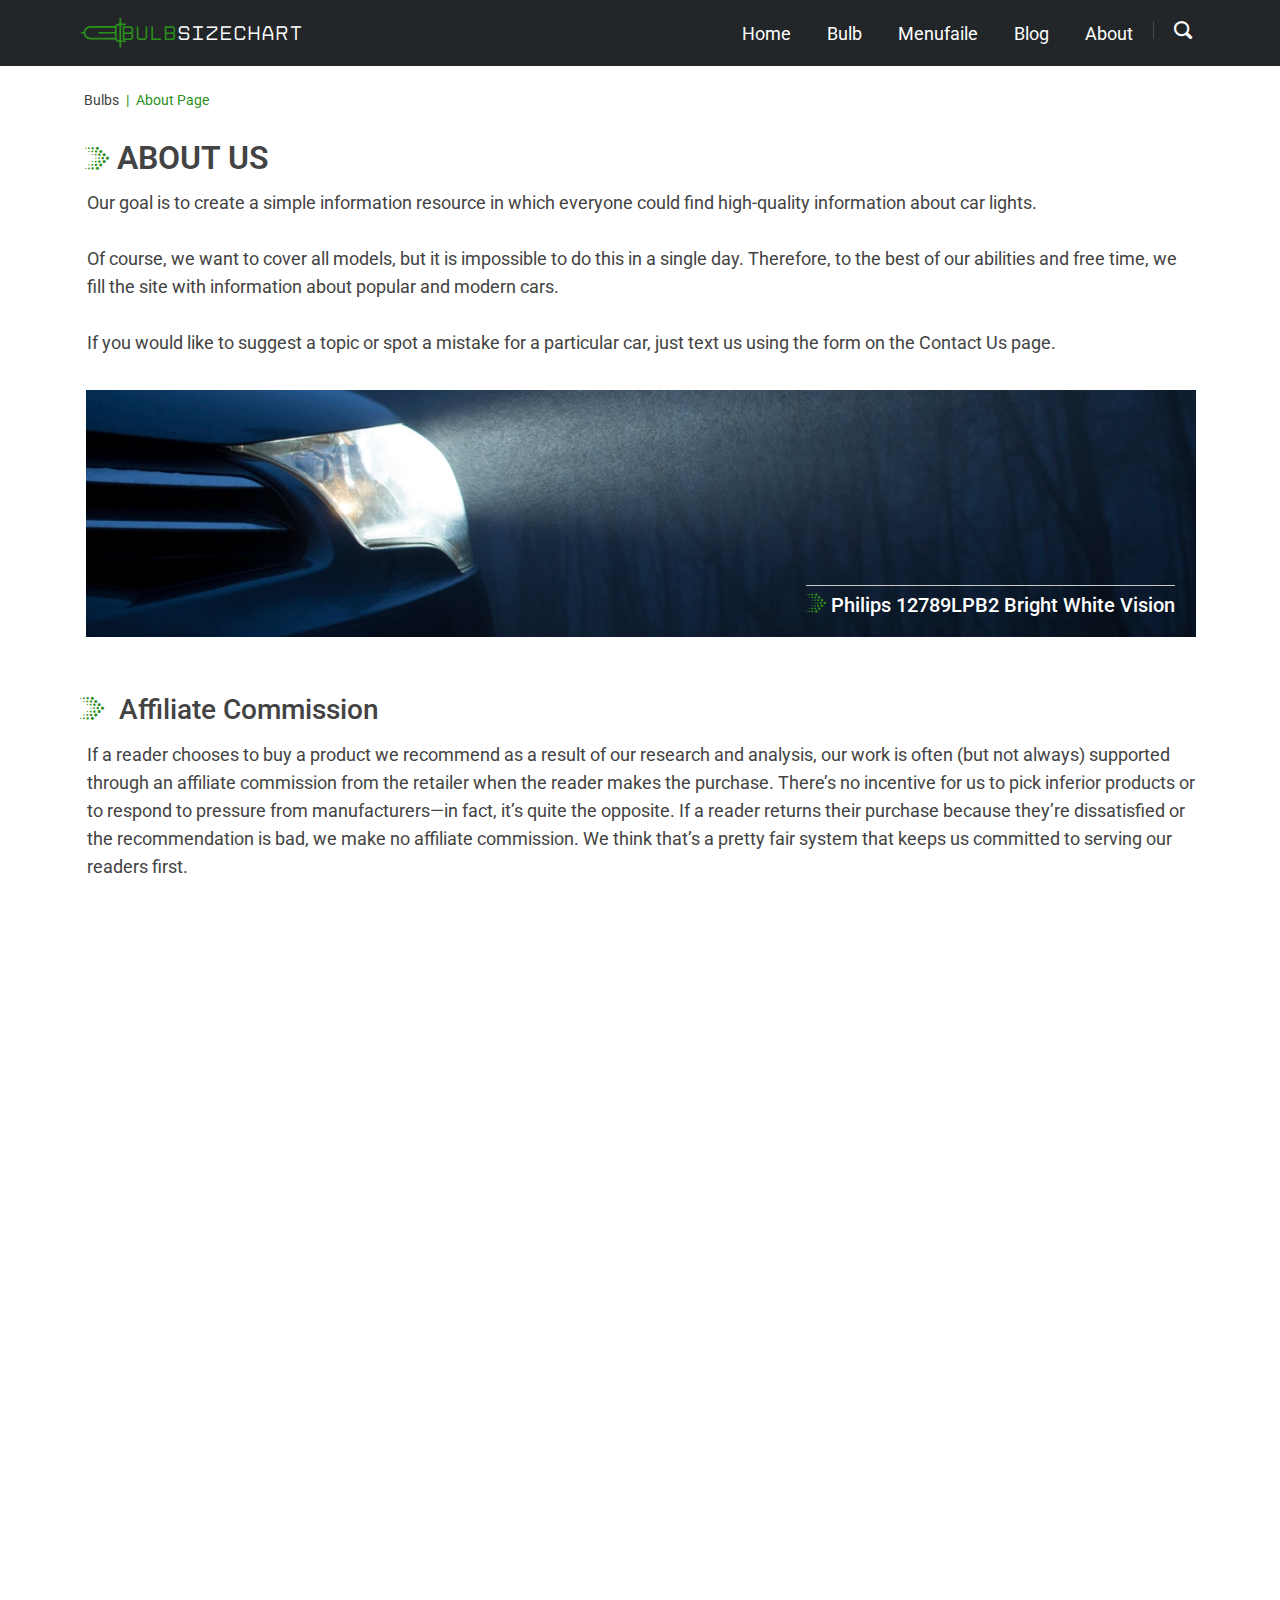
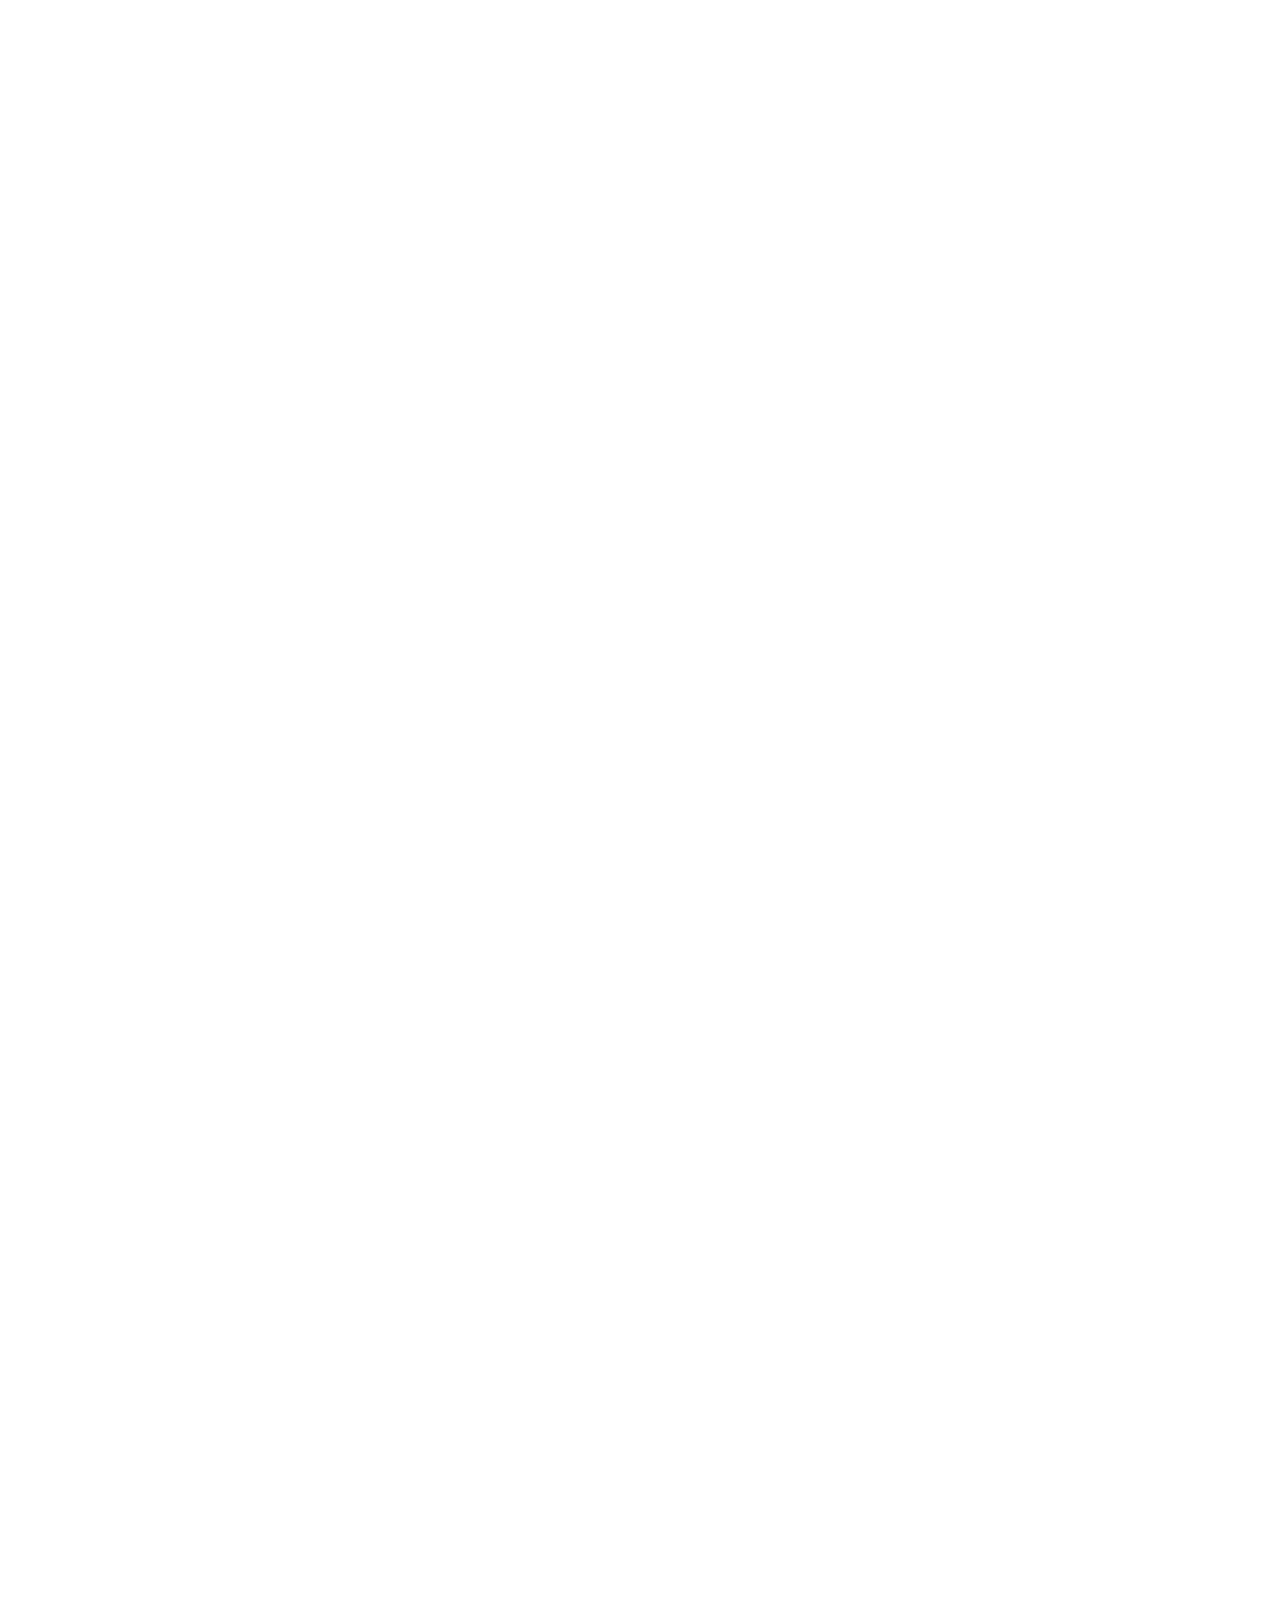
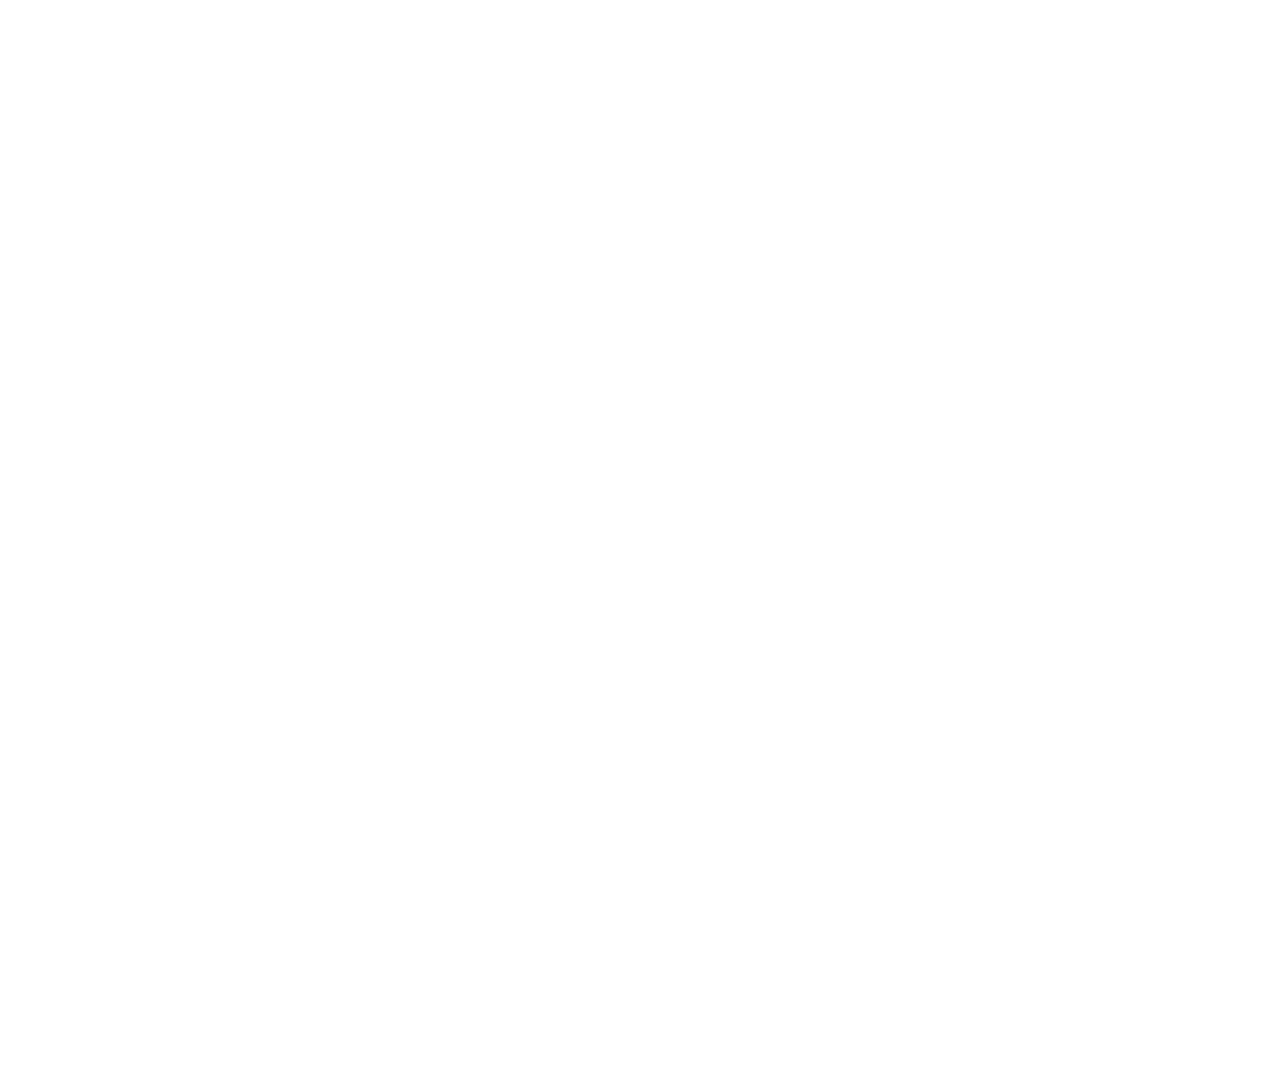
==== about.html @ 3f157f0c "resp 1.0" ====
<!DOCTYPE html>
<html lang="en">

<head>
  <meta charset="UTF-8">
  <meta http-equiv="X-UA-Compatible" content="IE=edge">
  <meta name="viewport" content="width=device-width, initial-scale=1.0">
  <link rel="stylesheet" href="css/reset.css">
  <link rel="stylesheet" href="css/headerStyle.css">
  <link rel="stylesheet" href="css/iconFonts.css">
  <link rel="stylesheet" href="css/style.css">
  <title>about</title>
</head>

<body>
  <div class="wrapper">
    <!-- ----------header---------- -->
    <header class="header">
      <div class="container">
        <div class="header__body">
          <a href="#" class="header__logo">
            <p class="nameCompany"><span class="nameCompany__span icon-lamp">bulb</span>sizechart</p>
          </a>
          <div class="header__right">
            <div class="header__burger">
              <span></span>
            </div>
            <nav class="header__menu">
              <ul>
                <li>
                  <a href="#" class="header__link space">Home</a>
                </li>
                <li>
                  <a href="#" class="header__link space">Bulb</a>
                </li>
                <li>
                  <a href="#" class="header__link space">Menufaile</a>
                </li>
                <li>
                  <a href="#" class="header__link space">Blog</a>
                </li>
                <li>
                  <a href="#" class="header__link space verticalLine">About</a>
                </li>
              </ul>
            </nav>
            <a href="#" class="header__link  icon-search"></a>
          </div>

        </div>
      </div>
    </header>
    <!-- ----------/header---------- -->
    <main class="main">
      <div class="crumbs">
        <div class="container">
          <a href="#" class="crumb">Bulbs</a>
          <a href="#" class="crumb">About Page</a>
        </div>
      </div>
      <div class="about__block1">
        <div class="container">
          <h1 class="title icon-pointsArrow">
            About US
          </h1>
            
          <p class="paragraf">
            Our goal is to create a simple information resource in which everyone could find high-quality information
            about car lights.
          </p>
            
          <p class="paragraf">
            Of course, we want to cover all models, but it is impossible to do this in a single day. Therefore, to the
            best of our abilities and free time, we fill the site with information about popular and modern cars.
          </p>
            
          <p class="paragraf">
            If you would like to suggest a topic or spot a mistake for a particular car, just text us using the form on
            the Contact Us page.
          </p>
        </div>
      </div>
      <div class="about__block2">
        <div class="container">
          <img src="img/Rectangle 41.jpg" alt="" class="image__block2">
          <div class="publish icon-pointsArrow">
            Philips 12789LPB2 Bright White Vision
          </div>
        </div>
      </div>
      <div class="about__block3">
        <div class="container">
          <h3 class="title icon-pointsArrow">
            Affiliate Commission
          </h3>
          <p class="paragraf">
            If a reader chooses to buy a product we recommend as a result of our research and analysis, our work is
            often (but not always) supported through an affiliate commission from the retailer when the reader makes the
            purchase. There’s no incentive for us to pick inferior products or to respond to pressure from
            manufacturers—in fact, it’s quite the opposite. If a reader returns their purchase because they’re
            dissatisfied or the recommendation is bad, we make no affiliate commission. We think that’s a pretty fair
            system that keeps us committed to serving our readers first.
          </p>
        </div>
      </div>
      <div class="about__block4">
        <div class="container">
          <h4 class="title icon-pointsArrow">
            How LightningLab helps car enthusiasts?
          </h4>
          <p>
            The LightningLab project specializes in covering the automotive lighting industry.
          </p>
            
          <p>
            With over a decade of experience in the car lightning space, our project has assisted hundreds of people in
            significantly boosting their night-driving vision.
          </p>
            
          <p>
            We know a lot about the best car lighting brands offered by aftermarket retailers.
          </p>
        </div>
      </div>
      <div class="about__block5">
        <div class="container">
          <img src="img/image 53.png" alt="" class="brends">
          <img src="img/image 54.png" alt="" class="brends">
          <img src="img/image 55.png" alt="" class="brends">
          <img src="img/image 56.png" alt="" class="brends">
        </div>
      </div>
      <div class="about__block6">
        <div class="container">
          <p class="paragraf">
            We research the latest and greatest lamps and accessories as they hit the market to help you discover the
            truth about what works and what does not. We don't make the parts and are not affiliated with any of the
            brands. We just know them pretty well.
          </p>
            
          <p class="paragraf">
            Feel free to contact us for recommendations for any application!
          </p>
            
          <p class="paragraf">
            Basically, we help people in two ways:
          </p>
            
        </div>
      </div>
      <div class="about__block7">
        <div class="container">
          <ul class="info__list">
            <li class="info__listItem icon-circles">
              <img class="centrPoint" src="img/Vector.svg" alt="">
              300% brighter than stock halogen
            </li>
            <li class="info__listItem icon-circles">
              <img class="centrPoint" src="img/Vector.svg" alt="">
              Plug and Play: 1:1 halogen’s design, non-polarity, easy installation
            </li>
            <li class="info__listItem icon-circles">
              <img class="centrPoint" src="img/Vector.svg" alt="">
              Ultrathin 1.6mm alloy board design
            </li>
          </ul>
        </div>
      </div>
      <div class="about__block8">
        <div class="container">
          <h6 class="title icon-pointsArrow">
            How do we do that?
          </h6>
          <p class="paragraf">This project aims to focus on everything in the automotive headlights world using our
            vision of the situation and recent trends. The blog team is not just one person. We are a team of fellow
            automotive journalists who write articles without financial pressure from advertisers. We are free to
            describe our impression of a particular headlights kit and other related items.
          </p>
            
          <p class="paragraf">
            Unfortunately, it is not always possible to personally get acquainted with the car, before describing it in
            a blog. To do this, we use a massive amount of reviews from a variety of resources.
          </p>
            
          <p class="paragraf">
            This gives an excellent idea of the model. And yet, we prefer to conduct a personal acquaintance with each
            model and its lighting system.
          </p>
            
          <p class="paragraf">
            If you have certain suggestions about the structure or direction of the website, or perhaps you would like
            to know more about a specific car model's light bulb specs, be sure to ask your questions and make
            suggestions via the Contacts page.
          </p>
            
        </div>
      </div>
      <div class="about__block9">
        <div class="container">
          <h6 class="title icon-pointsArrow">
            Stock Replacement Bulbs
          </h6>
          <p>
            We have put together the fitment data from all car makers and provide automotive light bulb charts for
            almost any vehicle out there. So if you need to know the lamp part number for a car of some particular year
            of manufacture, you can use our car light bulb finder (see the form on the homepage).
          </p>
        </div>
      </div>
      <div class="about__block10">
        <div class="container">
          <h6 class="title icon-pointsArrow">
            Custom Builds
          </h6>
          <p>
            In case you want to go further and tap yourself into the car modding space, we also have pretty much to
            offer. Our goal now is to collect the custom car projects to help car enthusiasts grasp the idea of how they can upgrade the headlights, fog lights, tail lights, etc. Each project contains pictures and technical data with the specific product installed. We have them classified by cars for your convenience.
          </p>
        </div>
      </div>
      <div class="about__block11">
        <div class="container">
          <h6 class="title icon-pointsArrow">
            Real Projects
          </h6>
          <div class="realProjects">
            <div class="example">
              <img src="img/Rectangle 42.jpg" alt="" class="example__img">
              <h6 class="example__info">
                2004 Honda S2000 Enkei RPF1 17x9.0
              </h6>
            </div>
            <div class="example">
              <img src="img/Rectangle 43.jpg" alt="" class="example__img">
              <h6 class="example__info">
                2004 Honda S2000 Enkei RPF1 17x9.0
              </h6>
            </div>
            <div class="example">
              <img src="img/Rectangle 44.jpg" alt="" class="example__img">
              <h6 class="example__info">
                2004 Honda S2000 Enkei RPF1 17x9.0
              </h6>
            </div>
            <div class="example">
              <img src="img/Rectangle 45.jpg" alt="" class="example__img">
              <h6 class="example__info">
                2004 Honda S2000 Enkei RPF1 17x9.0
              </h6>
            </div>
          </div>
        </div>
      </div>
      <div class="about__block12">
        <div class="container">
          <h6 class="icon-pointsArrow">
            Share your projects
          </h6>
          <p>
            We also encourage our readers to share their projects with the community. You may upload your custom builds
            via this form. If the project meets our criteria and has some lights modded, we will publish the build on
            the page dedicated to these car models. <br>
            To sum it up, the LightningLab website is a go-to place for anyone who needs help with choosing the right
            car lighting parts and accessories. We offer fitment charts for stock replacement bulbs and also showcase
            custom builds to inspire our readers.
          </p>
        </div>
      </div>
      <div class="about__block13">
        <div class="container">
          <h6 class="icon-pointsArrow">
            Our Awesome Team
          </h6>
          <p>
            Though being a part of the Matador Group, we are running the website as an autonomous unit.
          </p>
          <div class="team">
            <div class="team__card">
              <div class="card__top">
                <div class="person">
                  <img src="img/Rectangle 47.jpg" alt="" class="person__img">
                </div>
                <div class="person__info">
                  <h6 class="person__info-name">
                    Mark Smith, the co-founding partner
                  </h6>
                  <div class="person__links">
                    <a href="#">
                      <img src="img/image 57.png" alt="">
                    </a>
                    <a href="#">
                      <img src="img/image 58.png" alt="">
                    </a>
                  </div>
                </div>
              </div>
              <div class="card__text">
                <p>
                  Mark first started the site as a side project to share his insights on car light bulbs and aftermarket
                  headlights.
                </p>
                  
                <p>
                  Acting as the product manager, Mark coordinates the development of the platform, generates new ideas,
                  and researches the customer's needs.
                </p>
              </div>
            </div>
            <div class="team__card">
              <div class="card__top">
                <div class="person">
                  <img src="img/Rectangle 48.jpg" alt="" class="person__img">
                </div>
                <div class="person__info">
                  <h6 class="person__info-name">
                    Joseph Caldwell, the data analyst
                  </h6>
                  <div class="person__links">
                    <a href="#">
                      <img src="img/image 57.png" alt="">
                    </a>
                  </div>
                </div>
              </div>
              <div class="card__text">
                <p>
                  Joseph is responsible for keeping the car light bulb database up to date and managing the fitment
                  issues. On top of that, he oversees and rechecks the information for the custom projects that are
                  shared by the readers.
                </p>
              </div>
            </div>
            <div class="team__card">
              <div class="card__top">
                <div class="person">
                  <img src="img/Rectangle 49.jpg" alt="" class="person__img">
                </div>
                <div class="person__info">
                  <h6 class="person__info-name">
                    Ben Collins, the content editor
                  </h6>
                  <div class="person__links">
                    <a href="#">
                      <img src="img/image 58.png" alt="">
                    </a>
                  </div>
                </div>
              </div>
              <div class="card__text">
                <p>
                  Ben is in charge of the content strategy and manages the team of copywriters to make sure that all the
                  texts on the site are useful and interesting to read.
                </p>
              </div>
            </div>
          </div>
        </div>
      </div>
      <div class="about__block14">
        <div class="container">
          <h6 class="title icon-pointsArrow">
            The Grassroots of the LightningLab Project
          </h6>
          <p>
            You cannot choose the proper time for any broken light bulb in your 2019 Acura RDX automobile! Revised on a regular basis, our 2019 Acura RDX light bulb dimensions graph can be a swift option to determine the correct lamp for low and high beam front lights, fog lighting, DRLs, dome lighting fixtures, braking system <a href="#">light bulbs</a>, reverse light bulbs.
          </p>
            
          <p>
            When compared to the the halogen and HID equivalents, LED systems are the best pick for <a href="#">2019 Acura RDX</a> while they have a better lifespan, utilize significantly less vitality, continue to be impressive in terms of appearance and feel. You cannot choose the proper time for any broken light bulb in your 2019 Acura RDX automobile! Revised on a regular basis, our 2019 Acura RDX light bulb dimensions graph can be a swift option to determine the correct lamp for low and high beam front lights, fog lighting, DRLs, dome lighting fixtures, braking system <a href="#">light bulbs</a>, reverse light bulbs.
            You cannot choose the proper time for any broken light bulb in your 2019 Acura RDX automobile! Revised on a regular basis, our 2019 Acura RDX light bulb dimensions graph can be a swift option to determine the correct lamp for low and high beam front lights, fog lighting, DRLs, dome lighting fixtures, braking system <a href="#">light bulbs</a>, reverse light bulbs. My parents always told me that I had a knack for playing with electricity. As a child, I would take apart light bulbs and wiring, just to see what would happen. So it was no surprise when I grew up and became an automotive lighting technician.
            After working in the industry for a few years, I worked as a consultant at a few local stores selling all sorts of lightning accessories for vehicles. 
          </p>
        </div>
      </div>
    </main>


    <!-- ----------footer---------- -->
    <footer class="footer">
      <div class="footer__top">
        <div class="container">
          <div class="footer__topLeft">
            <div class="footer__topLeft-logo">
              <p class="nameCompany"><span class="nameCompany__span icon-lamp">bulb</span>sizechart</p>
            </div>
            <p class="footer__left-p">
              bulbsizechart.com is a participant in the Amazon Services LLC Associates Program, an affiliate advertising
              program designed to provide a means for sites to earn advertising fees by advertising and linking to
              amazon.com.
            </p>
            <div class="footet__soc">
              <div class="social">
                <a href="#"><img src="img/insta.svg" alt=""></a>
              </div>
              <div class="social">
                <a href="#"><img src="img/facebooc.svg" alt=""></a>
              </div>
            </div>
          </div>
          <div class="footer__topRight">
            <ul class="footer__topRight-list">
              <li><a href="#">Careers</a></li>
              <li><a href="#">Newsletter</a></li>
              <li><a href="#">Press</a></li>
              <li><a href="#">RoomGiftingTech</a></li>
            </ul>
            <ul class="footer__topRight-list">
              <li><a href="#">ContactUs</a></li>
              <li><a href="#">About Us</a></li>
              <li><a href="#">Home Decor</a></li>
              <li><a href="#">BeautyMedia</a></li>
            </ul>
            <ul class="footer__topRight-list">
              <li><a href="#">KitHow We Test </a></li>
              <li><a href="#">ProductsHealth</a></li>
              <li><a href="#">FitnessAppliances</a></li>
              <li><a href="#">Advertise</a></li>
            </ul>
            <ul class="footer__topRight-list">
              <li><a href="#">OnlineProduct</a></li>
              <li><a href="#">NewsParenting</a></li>
            </ul>
          </div>
        </div>
      </div>
      <div class="footer__bottom">
        <div class="container">
          <div class="footer__bottom-text">
            <p class="bottom-text__text">© 2020 - 2022 bulbsizechart.com. &#160;All Rights Reserved. <a href="#" class="paregraf__link">About us</a></p>
          </div>
          <div class="footer__bottom-icons">
            <img class="footer__img" src="img/image 18.jpg" alt="">
          </div>
        </div>
      </div>
    </footer>
    <!-- ----------/footer---------- -->
  </div>
  <script src="https://ajax.googleapis.com/ajax/libs/jquery/3.6.0/jquery.min.js"></script>
  <script src="js/burgerMenu.js"></script>
  <script src="js/btnShowMore.js"></script>
  <script>
    // maindropDowns =======================================================================================
    document.querySelectorAll('.dropdown').forEach(function (dropDownWrapper) {
      const dropDownBtn = dropDownWrapper.querySelector('.dropdown__button');
      const dropDownList = dropDownWrapper.querySelector('.dropdown__list');
      const dropDownArrow = dropDownWrapper.querySelector('.dropdown__arrow');

      const dropDownListItems = dropDownList.querySelectorAll('.dropdown__list-item');
      const dropDownInput = dropDownWrapper.querySelector('.dropdown__input-hidden');
      const dropDownBtnAside = document.querySelector('.filtersAside');
      const dropFilters = document.querySelector('.main__siteBar');
      const buttonMoreFoкOnePageInFooter = document.querySelector('#button');
      const moreInfoPage1 = document.querySelector('#content');

      // open\close the drop-down list by clicking on it
      dropDownBtn.addEventListener('click', function () {
        dropDownList.classList.toggle('dropdown__list--visible');
        dropDownArrow.classList.toggle('dropdown__arrow180');
        this.classList.toggle('dropdown__button--active');
      });




      // selecting an element from the list and remembering the value + closing the list after selection
      dropDownListItems.forEach(function (listItem) {
        listItem.addEventListener('click', function (e) {
          e.stopPropagation();
          dropDownBtn.innerText = this.innerText;
          dropDownBtn.focus();
          dropDownInput.value = this.dataset.value;
          dropDownList.classList.remove('dropdown__list--visible');
        })
      });


      // clicking outside the list closes it
      document.addEventListener('click', function (e) {
        if (e.target !== dropDownBtn) {
          dropDownBtn.classList.remove('dropdown__button--active');
          dropDownList.classList.remove('dropdown__list--visible');
          dropDownArrow.classList.remove('dropdown__arrow180');
        }
      })

      // closing the active list by clicking on ESC and Tab
      document.addEventListener('keydown', function (e) {
        if (e.key === 'Tab' || e.key === 'Escape') {
          dropDownBtn.classList.remove('dropdown__button--active');
          dropDownList.classList.remove('dropdown__list--visible');
        }
      })
    });

  </script>
</body>

</html>
---- css/iconFonts.css ----
@font-face {
  font-family: 'icomoon';
  src:  url('fonts/icomoon.eot?2qrnt7');
  src:  url('fonts/icomoon.eot?2qrnt7#iefix') format('embedded-opentype'),
    url('fonts/icomoon.ttf?2qrnt7') format('truetype'),
    url('fonts/icomoon.woff?2qrnt7') format('woff'),
    url('fonts/icomoon.svg?2qrnt7#icomoon') format('svg');
  font-weight: normal;
  font-style: normal;
  font-display: block;
}

[class^="icon-"]::before, [class*=" icon-"]::before {
  /* use !important to prevent issues with browser extensions that change fonts */
  font-family: 'icomoon' !important;
  speak: never;
  font-style: normal;
  font-weight: normal;
  font-variant: normal;
  text-transform: none;
  line-height: 1;

  /* Better Font Rendering =========== */
  -webkit-font-smoothing: antialiased;
  -moz-osx-font-smoothing: grayscale;
}

.icon-poisnt:before {
  content: "\e900";
}
.icon-circles:before {
  content: "\e901";
}
.icon-arrow:before {
  content: "\e902";
}
.icon-facebook:before {
  content: "\e903";
}
.icon-insta:before {
  content: "\e904";
}
.icon-pointsArrow:before {
  content: "\e905";
}
.icon-search:before {
  content: "\e906";
}
.icon-lamp:before {
  content: "\e907";
}
---- css/style.css ----
@charset "UTF-8";
@import url(https://fonts.googleapis.com/css?family=Roboto:100,100italic,300,300italic,regular,italic,500,500italic,700,700italic,900,900italic);
@font-face {
  font-family: 'Disket Mono';
  src: url("../fonts/Disket-Mono-Regular.eot");
  src: local("☺"), url("../fonts/Disket-Mono-Regular.woff") format("woff"), url("../fonts/Disket-Mono-Regular.ttf") format("truetype"), url("../fonts/Disket-Mono-Regular.svg") format("svg");
  font-weight: normal;
  font-style: normal;
}
* {
  padding: 0;
  margin: 0;
  border: 0;
  transition: all 0.2s ease-in-out;
  -webkit-transition: all 0.2s ease-in-out;
  -moz-transition: all 0.2s ease-in-out;
  -ms-transition: all 0.2s ease-in-out;
  -o-transition: all 0.2s ease-in-out;
}

*,
*:before,
*:after {
  -moz-box-sizing: border-box;
  -webkit-box-sizing: border-box;
  box-sizing: border-box;
}

:focus,
:active {
  outline: none;
}

a:focus,
a:active {
  outline: none;
}

nav,
footer,
header,
aside {
  display: block;
}

html,
body {
  overflow-x: hidden;
  font-family: "Roboto";
  font-style: normal;
  height: 100%;
  width: 100%;
  font-size: 100%;
  line-height: 1;
  font-size: 14px;
  -ms-text-size-adjust: 100%;
  -moz-text-size-adjust: 100%;
  -webkit-text-size-adjust: 100%;
}

input,
button,
textarea {
  font-family: inherit;
}

input::-ms-clear {
  display: none;
}

button {
  cursor: pointer;
}

button::-moz-focus-inner {
  padding: 0;
  border: 0;
}

a,
a:visited {
  text-decoration: none;
}

a,
a:hover {
  text-decoration: none;
}

ul li {
  list-style: none;
}

img {
  vertical-align: top;
}

h1,
h2,
h3,
h4,
h5,
h6 {
  font-size: inherit;
  font-weight: inherit;
}

.wrapper {
  min-height: 100%;
  display: flex;
  flex-direction: column;
}

.main {
  flex: 1 1 auto;
}

::-webkit-scrollbar {
  z-index: 100;
  width: 8px;
}

::-webkit-scrollbar-track {
  background: #D9D9D9;
  border-radius: 10px;
}

::-webkit-scrollbar-thumb {
  background: #2B901A;
  border-radius: 10px;
}

.header {
  position: fixed;
  top: 0;
  left: 0;
  width: 100%;
  z-index: 50;
  display: flex;
  justify-content: center;
  align-items: center;
  background: #222629;
  padding: 17px 0 13px;
}

.header::before {
  content: '';
  position: absolute;
  top: 0;
  left: 0;
  width: 100%;
  height: 100%;
  background-color: #222629;
  z-index: 3;
}

.container {
  width: 1110px;
  margin: 0 10px;
}

.nameCompany {
  font-family: 'Disket Mono';
  font-style: normal;
  font-weight: 400;
  font-size: 20px;
  line-height: 23px;
  text-transform: uppercase;
  color: #FFFFFF;
  padding-left: 36px;
}

.nameCompany__span {
  color: #2B901A;
}

.header__body {
  width: 100%;
  position: relative;
  display: flex;
  justify-content: space-between;
  align-items: center;
}

.header__logo {
  position: relative;
  z-index: 5;
  width: 128px;
  margin-top: 5px;
  height: 31px;
}

.icon-lamp::before {
  position: absolute;
  top: -4px;
  left: -4px;
  font-size: 30px;
}

.header__burger {
  display: none;
}

.header__menu {
  display: flex;
}

.header__menu ul {
  display: flex;
}

.header__link {
  position: relative;
  z-index: 5;
  font-family: 'Roboto';
  font-style: normal;
  font-weight: 400;
  font-size: 18px;
  line-height: 28px;
  margin-top: 2px;
  color: #FFFFFF;
  transition: all 0.2s ease-in-out;
  -webkit-transition: all 0.2s ease-in-out;
  -moz-transition: all 0.2s ease-in-out;
  -ms-transition: all 0.2s ease-in-out;
  -o-transition: all 0.2s ease-in-out;
}

.header__link:hover {
  color: #2B901A;
}

.header__right {
  display: flex;
  margin: -2px 2px 0 0;
}

.icon-search::before {
  border-left: 1px solid #474A4F;
  height: 18px;
  width: 18px;
  padding: 0;
  padding-left: 20px;
  margin-left: 20px;
}

.space {
  margin-left: 36px;
}

@media (max-width: 768px) {
  body.lock {
    overflow: hidden;
  }

  .content {
    width: calc(310px + (900 - 310) * ((100vw - 320px) / (980 - 320)));
  }

  .header__burger {
    display: block;
    position: relative;
    width: 30px;
    height: 20px;
    position: relative;
    z-index: 5;
    order: 2;
    margin-left: 11px;
  }

  .icon-search::before {
    border-right: 1px solid #474A4F;
    border-left: none;
    height: 18px;
    width: 18px;
    padding: 0;
    padding-right: 10px;
    margin-left: 0px;
  }

  .header__logo {
    position: relative;
    z-index: 5;
    width: 150px;
    height: 35px;
  }

  .header__burger span {
    position: absolute;
    background-color: #fff;
    left: 0;
    width: 100%;
    height: 4px;
    top: 8px;
    transition: all .3s ease .2s;
    -webkit-transition: all .3s ease .2s;
    -moz-transition: all .3s ease .2s;
    -ms-transition: all .3s ease .2s;
    -o-transition: all .3s ease .2s;
  }

  .header__burger::before,
  .header__burger::after {
    content: '';
    background-color: #fff;
    position: absolute;
    width: 100%;
    height: 4px;
    left: 0;
    transition: all .3s ease .2s;
    -webkit-transition: all .3s ease .2s;
    -moz-transition: all .3s ease .2s;
    -ms-transition: all .3s ease .2s;
    -o-transition: all .3s ease .2s;
  }

  .header__burger.active::before {
    transform: rotate(45deg);
    -webkit-transform: rotate(45deg);
    -moz-transform: rotate(45deg);
    -ms-transform: rotate(45deg);
    -o-transform: rotate(45deg);
    top: 8px;
  }

  .header__burger.active::after {
    transform: rotate(-45deg);
    -webkit-transform: rotate(-45deg);
    -moz-transform: rotate(-45deg);
    -ms-transform: rotate(-45deg);
    -o-transform: rotate(-45deg);
    bottom: 8px;
  }

  .header__burger.active span {
    transform: scale(0);
    -webkit-transform: scale(0);
    -moz-transform: scale(0);
    -ms-transform: scale(0);
    -o-transform: scale(0);
  }

  .header__link {
    line-height: 1;
  }

  .header__menu {
    position: fixed;
    top: -110%;
    left: 0;
    width: 100%;
    height: 100%;
    background-color: #121212;
    padding: 70px 10px 20px 10px;
    overflow: auto;
    display: flex;
    justify-content: center;
    transition: all .5s ease .2s;
    -webkit-transition: all .5s ease .2s;
    -moz-transition: all .5s ease .2s;
    -ms-transition: all .5s ease .2s;
    -o-transition: all .5s ease .2s;
  }

  .space {
    margin: 0;
  }

  .header__menu.active {
    position: fixed;
    display: flex;
    justify-content: center;
    top: 5%;
    left: 0;
    width: 100%;
    height: 100%;
    background-color: #222629;
    padding: 70px 10px 20px 10px;
  }

  .header__burger::before {
    top: 0;
  }

  .header__burger::after {
    bottom: 0;
  }

  .header__menu ul {
    display: block;
  }

  .Business {
    margin-right: 0;
  }

  .header__menu ul li {
    display: flex;
    justify-content: center;
    margin: 0 0 35px 0;
    font-size: 30px;
  }
}
.main {
  padding-top: 64px;
}
.main .main__top {
  position: relative;
  max-width: 1440px;
  margin: 0 auto;
}
.main .main__top .main__topImg {
  width: 100%;
  margin-top: 1px;
}
.main .main__top .main__topText {
  position: absolute;
  width: max-content;
  max-width: 1110px;
  bottom: 63px;
  left: 50%;
  transform: translateX(-50%);
  -webkit-transform: translateX(-50%);
  -moz-transform: translateX(-50%);
  -ms-transform: translateX(-50%);
  -o-transform: translateX(-50%);
}
.main .main__top .main__topText-title {
  font-family: 'Roboto';
  font-style: normal;
  font-weight: 400;
  font-size: 45px;
  line-height: 28px;
  text-align: center;
  text-transform: uppercase;
  color: #FFFFFF;
  margin-bottom: 22px;
}
.main .main__top .main__topText-subTitle {
  font-family: 'Roboto';
  font-style: normal;
  font-weight: 400;
  font-size: 20px;
  line-height: 28px;
  /* or 140% */
  text-align: center;
  color: #2B901A;
}
.main .main__block1 {
  margin: 116px 0 102px;
}
.main .main__block1 .container {
  width: 1110px;
  margin: 0 auto;
}
.main .main__block1 .title {
  margin-bottom: 21px;
  margin-left: -1px;
}
.main .main__block1 .block1__content {
  display: flex;
  margin: 0px 0px 0 -18px;
}
.main .main__block1 .block1__content-img {
  height: 249px;
  width: 398px;
}
.main .main__block1 .block1__content-imgImg {
  height: 100%;
}
.main .main__block2 {
  background: url(../img/image\ 21.jpg);
  width: 100%;
  background-size: cover;
  background-repeat: no-repeat;
}
.main .main__block2 .container {
  margin: 0 auto;
  padding: 36px 0 1px;
}
.main .main__block2 .block2__title {
  font-family: 'Roboto';
  font-style: normal;
  font-weight: 600;
  font-size: 32px;
  line-height: 38px;
  /* identical to box height */
  text-transform: uppercase;
  color: #434343;
}
.main .main__block2 .block2__subTitle {
  font-family: 'Roboto';
  font-style: normal;
  font-weight: 400;
  font-size: 16px;
  line-height: 28px;
  /* or 175% */
  color: #434343;
  margin: 0 0 0 5px;
}
.main .main__block2 .block2__subTitle2 {
  margin: 15px 0 37px 0;
  font-family: 'Roboto';
  font-style: normal;
  font-weight: 400;
  font-size: 18px;
  line-height: 28px;
  /* or 156% */
  color: #434343;
}
.main .main__block2 .dropdown__title {
  font-weight: 500;
  margin-bottom: 10px;
}
.main .main__block2 .block2__dropdowns {
  display: flex;
  justify-content: space-between;
  margin: 0 0 0 1px;
}
.main .main__block2 .btn__go {
  cursor: pointer;
  padding: 13px 0 11px;
  display: inline-block;
  background: #2B901A;
  border-radius: 10px;
  -webkit-border-radius: 10px;
  -moz-border-radius: 10px;
  -ms-border-radius: 10px;
  -o-border-radius: 10px;
  width: 220px;
  display: flex;
  justify-content: center;
  margin: 56px auto 51px;
  font-family: 'Roboto';
  font-style: normal;
  font-weight: 500;
  font-size: 18px;
  line-height: 28px;
  /* or 156% */
  text-align: center;
  color: #FFFFFF;
}
.main .main__block2 .btn__go:hover {
  background: #3ba02a;
}
.main .main__block2 .block2__dropdown {
  width: 254px;
}
.main .main__block3 {
  padding: 110px 0 116px;
}
.main .main__block3 .container {
  margin: 0 auto;
}
.main .main__block3 .block3__title {
  font-family: 'Roboto';
  font-style: normal;
  font-weight: 600;
  font-size: 32px;
  line-height: 38px;
  text-transform: uppercase;
  color: #434343;
  margin: 0 0 0 1px;
}
.main .main__block3 .block3__make {
  display: flex;
  margin: 21px 0 35px;
}
.main .main__block3 .show__more-btn {
  margin: -1px -2px 0 22px;
}
.main .main__block3 .block3__colon {
  display: flex;
  width: 40%;
  justify-content: space-between;
}
.main .main__block3 .block3__colon:nth-child(even) {
  margin-left: 126px;
}
.main .main__block3 .listItem-link:hover {
  color: #434343;
}
.main .main__block3 .show__more {
  margin: 0 0 0 0;
}
.main .main__block4 {
  background: #EBEBEB;
  margin: -4px 0 0 0;
  padding: 66px 0 66px;
}
.main .main__block4 .container {
  margin: 0 auto;
  display: flex;
  align-items: center;
  justify-content: space-between;
  width: 1110px;
}
.main .main__block4 .popularBulb {
  margin: 2px 0 0 12px;
}
.main .main__block4 .form__group {
  height: 42px;
}
.main .main__block4 .dropdown {
  margin-top: -3px;
  margin-right: 95px;
  width: 445px;
}
.main .main__block4 .dropdown__list .dropdown__lists {
  width: 99%;
}
.main .main__block4 .dropdown__input-hidden {
  display: none;
}
.main .main__block5 {
  line-height: 28px;
  margin: 118px 0 85px 0;
}
.main .main__block5 .container {
  width: 1110px;
  margin: 0 auto;
}
.main .main__block5 .show__more {
  margin: 45px 0 0 0;
}
.main .main__block5 .show__more .icon-pointsArrow::before {
  margin: 0 2px 0 0;
  font-size: 12px;
}
.main .year__block1 {
  font-family: 'Roboto';
  font-style: normal;
  color: #434343;
}
.main .year__block1 .title {
  margin: 0 0px 0 -2px;
}
.main .year__block1 .icon-pointsArrow::before {
  color: #2B901A;
  font-size: 24px;
}
.main .year__block1 .sybtitle {
  margin: 12px 0 28px;
}
.main .year__block2 {
  font-family: 'Roboto';
  font-style: normal;
  color: #434343;
  padding: 39px 0 44px;
  background: url(../img/imagep.jpg);
  width: 100%;
  background-size: cover;
  background-repeat: no-repeat;
}
.main .year__block2 .container {
  display: flex;
  justify-content: space-between;
}
.main .year__block2 .block2__left {
  width: 50%;
}
.main .year__block2 .title {
  font-weight: 600;
  font-size: 26px;
  line-height: 30px;
  text-transform: uppercase;
}
.main .year__block2 .subTitle {
  font-weight: 400;
  font-size: 18px;
  line-height: 28px;
  margin: 2px 0 0 0;
}
.main .year__block2 .block2__right {
  padding: 6px 200px 0 15px;
  width: 50%;
}
.main .year__block2 .view {
  display: flex;
  justify-content: space-between;
}
.main .year__block2 .side .side__link {
  font-weight: 400;
  font-size: 24px;
  line-height: 41px;
  color: #434343;
  display: flex;
  align-items: center;
  background-image: linear-gradient(to right, #434343 75%, transparent 75%);
  background-position: 1px 35px;
  background-repeat: repeat-x;
  background-size: 7px 2px;
  transition: all 0.2s ease-in-out;
  -webkit-transition: all 0.2s ease-in-out;
  -moz-transition: all 0.2s ease-in-out;
  -ms-transition: all 0.2s ease-in-out;
  -o-transition: all 0.2s ease-in-out;
}
.main .year__block2 .side:hover .side__link {
  color: #2B901A;
  background-image: linear-gradient(to right, #2B901A 75%, transparent 75%);
}
.main .year__block3 {
  margin-top: 53px;
}
.main .year__block3 .product {
  margin-bottom: 93px;
}
.main .year__block3 .product__title {
  font-family: 'Roboto';
  font-style: normal;
  font-weight: 500;
  font-size: 28px;
  line-height: 28px;
  color: #434343;
}
.main .year__block3 .title {
  /* or 117% */
  color: #434343;
}
.main .year__block3 .product__topBtn {
  width: 184px;
  height: max-content;
  cursor: pointer;
  background-color: #2B901A;
  display: flex;
  align-items: center;
  border-radius: 10px;
  padding: 13px 17px 11px 16px;
  margin: -10px 101px 0 0;
}
.main .year__block3 .check {
  font-weight: 500;
  white-space: nowrap;
  text-transform: uppercase;
  margin: 0;
  color: #FFFFFF;
}
.main .year__block3 .arrow {
  margin-left: 28px;
  width: 14px;
  height: 7px;
}
.main .year__block3 .type {
  display: flex;
  gap: 25px;
}
.main .year__block3 .info__list {
  margin: 7px 0 0 0;
}
.main .year__block3 .type__btn {
  cursor: pointer;
  width: 184px;
  padding: 13px 0 11px;
  background: #C9C9C9;
  border-radius: 10px;
  font-family: 'Roboto';
  font-style: normal;
  font-weight: 500;
  font-size: 18px;
  line-height: 28px;
  text-align: center;
  text-transform: uppercase;
  color: #434343;
}
.main .year__block3 .selectedView {
  color: #FFFFFF;
  background: #2B911A;
}
.main .year__block3 .lamp {
  margin: 0px 0 31px 0;
  padding-top: 56px;
  display: flex;
  justify-content: space-between;
  width: 100%;
}
.main .year__block3 .lamp + .lamp {
  border-top: 1px solid #C9C9C9;
}
.main .year__block3 .lamp__img {
  min-width: 119px;
  margin-right: 28px;
  margin-left: 5px;
}
.main .year__block3 .lamp__imgImg {
  width: 100%;
}
.main .year__block3 .lamp__info {
  width: 100%;
}
.main .year__block3 .info__title {
  font-family: 'Roboto';
  font-style: normal;
  font-weight: 500;
  font-size: 22px;
  line-height: 28px;
  margin-bottom: 59px;
  color: #434343;
}
.main .year__block3 .show__more {
  margin: -9px 0 0 0;
}
.main .year__block3 .show__more-btn {
  margin: 1px 5px 0 22px;
  text-transform: uppercase;
}
.main .year__block3 .gorizont__line100 {
  width: 100%;
}
.main .year__block4 {
  margin-bottom: 57px;
}
.main .year__block4 .block4__title {
  font-weight: 600;
  line-height: 33px;
  margin: 0 0 26px -1px;
}
.main .year__block4 .block4__paragraf {
  margin: 0 1px 27px 3px;
}
.main .year__block4 .centrPoint {
  top: -4px;
}
.main .year__block4 .icon-circles {
  position: relative;
}
.main .year__block4 .icon-circles::before {
  color: #2B901A;
  font-size: 14px;
  margin-right: 2px;
}
.main .year__block4 .centrPoint {
  width: 4px;
  position: absolute;
  top: 7px;
  left: 1px;
  transform: translate(102%, 222%);
  -webkit-transform: translate(102%, 222%);
  -moz-transform: translate(102%, 222%);
  -ms-transform: translate(102%, 222%);
  -o-transform: translate(102%, 222%);
}
.main .year__block5 {
  margin-top: 107px;
  margin-bottom: 100px;
}
.main .year__block5 .title {
  font-weight: 600;
  font-size: 26px;
  line-height: 30px;
  text-transform: uppercase;
  margin: -1px 0 43px 3px;
  color: #434343;
}
.main .year__block5 .yearsBtn {
  display: flex;
  flex-wrap: wrap;
  gap: 15px 36px;
  margin: 0 0 0 1px;
}
.main .year__block5 .yearsBtn__btn {
  cursor: pointer;
  width: 154px;
  padding: 13px 0 11px;
  background: #2B911A;
  font-family: 'Roboto';
  font-style: normal;
  font-weight: 500;
  font-size: 18px;
  line-height: 28px;
  /*or156%*/
  text-align: center;
  text-transform: uppercase;
  color: #FFFFFF;
  border-radius: 10px;
  -webkit-border-radius: 10px;
  -moz-border-radius: 10px;
  -ms-border-radius: 10px;
  -o-border-radius: 10px;
  transition: all 0.2s ease-in-out;
  -webkit-transition: all 0.2s ease-in-out;
  -moz-transition: all 0.2s ease-in-out;
  -ms-transition: all 0.2s ease-in-out;
  -o-transition: all 0.2s ease-in-out;
}
.main .year__block5 .yearsBtn__btn:hover {
  background: #C9C9C9;
  color: #434343;
}
.main .car__block1 h1 {
  margin: 0 0 12px -3px;
}
.main .car__block1 .icon-pointsArrow::before {
  color: #2B901A;
  font-size: 24px;
}
.main .car__block2 {
  margin: 0 0 32px 0;
}
.main .car__block2 h2 {
  margin: 71px -2px 78px;
  text-transform: none;
}
.main .car__block2 .icon-pointsArrow::before {
  color: #2B901A;
  font-size: 24px;
}
.main .car__block2 .searhBulb {
  display: flex;
  justify-content: space-between;
  flex-wrap: wrap;
}
.main .car__block2 .searchLi {
  width: 256px;
  border-bottom: 1px solid #C9C9C9;
  margin-bottom: 40px;
}
.main .car__block2 .searchLi a {
  font-family: 'Roboto';
  font-style: normal;
  font-weight: 500;
  font-size: 24px;
  line-height: 45px;
  margin-bottom: 11px;
  display: inline-block;
  /*or117%*/
  color: #434343;
  transition: all 0.2s ease-in-out;
  -webkit-transition: all 0.2s ease-in-out;
  -moz-transition: all 0.2s ease-in-out;
  -ms-transition: all 0.2s ease-in-out;
  -o-transition: all 0.2s ease-in-out;
}
.main .car__block2 .searchLi__link:hover {
  color: #2B901A;
}
.main .car__block3 {
  margin-bottom: 50px;
}
.main .model__block1 .title {
  margin: 0 0 12px -3px;
}
.main .model__block1 .icon-pointsArrow::before {
  color: #2B901A;
  font-size: 24px;
}
.main .model__block1 .paragref {
  margin: 0 0 28px -1px;
}
.main .model__block2 .title {
  text-transform: none;
  margin: 44px 3px 60px;
}
.main .model__block2 .icon-pointsArrow::before {
  color: #2B901A;
  font-size: 24px;
}
.main .model__block2 .searhYear {
  display: flex;
  flex-wrap: wrap;
  column-gap: 39px;
}
.main .model__block2 .searcYearBtn {
  width: 335px;
  display: flex;
  border-bottom: 1px solid #C9C9C9;
  padding-bottom: 24px;
  margin-left: 7px;
  margin-bottom: 31px;
}
.main .model__block2 .searcYearBtn .moreInfo {
  margin: 0;
}
.main .model__block2 .rightColomn {
  display: flex;
  justify-content: start;
  flex-direction: column;
  margin-left: 30px;
  margin-top: -2px;
}
.main .model__block2 .moreInfoThem {
  font-family: 'Roboto';
  font-style: normal;
  font-weight: 500;
  font-size: 18px;
  line-height: 28px;
  /* or 156% */
  color: #2B901A;
}
.main .model__block2 .searcYearBtn__link {
  display: flex;
  align-items: center;
  justify-content: center;
  background: #2B901A;
  border-radius: 10px;
  padding: 13px 0 12px;
  font-family: 'Roboto';
  font-style: normal;
  font-weight: 500;
  font-size: 18px;
  line-height: 28px;
  width: 159px;
  text-align: center;
  text-transform: uppercase;
  height: max-content;
  color: #FFFFFF;
}
.main .model__block3 {
  margin: 52px 0px 32px 22px;
}
.main .type__block1 {
  font-family: 'Roboto';
  font-style: normal;
  color: #434343;
}
.main .type__block1 .title {
  margin: 0 0 0 -1px;
}
.main .type__block1 .sybtitle {
  font-weight: 400;
  font-size: 18px;
  line-height: 28px;
  margin: 12px 0px 0px 1px;
}
.main .type__block3 {
  margin: 15px 0 0 2px;
}
.main .type__block3 .product {
  margin-bottom: 59px;
}
.main .type__block3 h3 {
  margin-bottom: -11px;
  text-transform: none;
  font-size: 28px;
  padding: 0px 0 0px 6px;
}
.main .type__block3 .product__topBtn {
  width: max-content;
  height: max-content;
  cursor: pointer;
  background-color: #2B901A;
  display: flex;
  align-items: center;
  border-radius: 10px;
  padding: 13px 17px 12px 16px;
}
.main .type__block3 .check {
  font-family: 'Roboto';
  font-style: normal;
  font-weight: 500;
  font-size: 18px;
  line-height: 28px;
  /* or 156% */
  white-space: nowrap;
  text-transform: uppercase;
  color: #FFFFFF;
}
.main .type__block3 .arrow {
  margin-left: 20px;
  width: 14px;
  height: 7px;
}
.main .type__block3 .type {
  display: flex;
  gap: 25px;
  margin: 0 0 65px -1px;
}
.main .type__block3 .type__btn {
  cursor: pointer;
  width: 184px;
  height: 52px;
  padding: 13px 0 12px;
  background: #C9C9C9;
  border-radius: 10px;
  font-family: 'Roboto';
  font-style: normal;
  font-weight: 500;
  font-size: 18px;
  line-height: 28px;
  text-align: center;
  text-transform: uppercase;
  color: #434343;
}
.main .type__block3 .selectedView {
  color: #FFFFFF;
  background: #2B911A;
}
.main .type__block3 .centrPoint {
  width: 4px;
  position: absolute;
  top: 7px;
  left: 1px;
  transform: translate(102%, 222%);
  -webkit-transform: translate(102%, 222%);
  -moz-transform: translate(102%, 222%);
  -ms-transform: translate(102%, 222%);
  -o-transform: translate(102%, 222%);
}
.main .type__block3 .icon-circles::before {
  color: #2B901A;
  font-size: 14px;
  margin-right: 2px;
}
.main .type__block3 .info__list {
  margin-top: 7px;
  margin-left: 0;
}
.main .type__block3 .lamp {
  margin: 0px 0 36px -1px;
  padding-top: 49px;
  display: flex;
  justify-content: space-between;
  width: 100%;
}
.main .type__block3 .lamp + .lamp {
  border-top: 1px solid #C9C9C9;
}
.main .type__block3 .lamp__img {
  min-width: 119px;
  margin-right: 28px;
  margin-left: 5px;
}
.main .type__block3 .lamp__imgImg {
  width: 100%;
}
.main .type__block3 .lamp__info {
  width: 100%;
}
.main .type__block3 .info__title {
  font-family: 'Roboto';
  font-style: normal;
  font-weight: 500;
  font-size: 22px;
  line-height: 28px;
  margin-bottom: 59px;
  color: #434343;
}
.main .type__block3 .show__more {
  margin: -9px 0 0 0;
}
.main .type__block3 .gorizont__line {
  width: 970px;
}
.main .type__block3 .show__more-btn {
  margin: 0px -4px 0 0px;
  text-transform: uppercase;
}
.main .type__block3 .showMore__productBtn {
  cursor: pointer;
  margin: 0 auto 80px;
  font-family: 'Roboto';
  font-style: normal;
  font-weight: 500;
  font-size: 18px;
  line-height: 28px;
  /* or 156% */
  text-align: center;
  text-transform: uppercase;
  display: flex;
  justify-content: center;
  align-items: center;
  color: #FFFFFF;
  padding: 13px 0 12px;
  background-color: #2B901A;
  width: 184px;
  border-radius: 10px;
  -webkit-border-radius: 10px;
  -moz-border-radius: 10px;
  -ms-border-radius: 10px;
  -o-border-radius: 10px;
}
.main .type__block3 + .year__block4 {
  margin-top: 67px;
}
.main .about__block1 .title {
  margin: 0 0 12px 0;
}
.main .about__block1 .icon-pointsArrow::before {
  font-size: 24px;
  color: #2B911A;
}
.main .about__block1 .paragraf {
  margin: 0 0 28px 2px;
}
.main .about__block2 {
  margin: 33px 0 57px 1px;
}
.main .about__block2 .container {
  position: relative;
}
.main .about__block2 .image__block2 {
  width: 100%;
}
.main .about__block2 .publish {
  position: absolute;
  right: 21px;
  bottom: 12px;
  font-family: 'Roboto';
  font-style: normal;
  font-weight: 500;
  font-size: 20px;
  line-height: 39px;
  border-top: 1px solid #C9C9C9;
  color: #FFFFFF;
}
.main .about__block3 {
  margin-bottom: 47px;
}
.main .about__block3 .title {
  margin: 59px 0 17px 2px;
}
.main .about__block3 .icon-pointsArrow::before {
  font-size: 24px;
}
.main .about__block3 .paragraf {
  margin: 0 0 0 2px;
}
.main .about__block4 {
  margin: 0 0 41px 4px;
}
.main .about__block4 .title {
  margin: 0 0 17px 1px;
}
.main .about__block5 {
  margin: 30px 0 35px;
}
.main .about__block5 .container {
  display: flex;
  justify-content: space-between;
  align-items: center;
}
.main .about__block6 {
  margin: 0 0 0 4px;
}
.main .about__block6 .paragraf {
  margin: 0 0 28px 0;
}
.main .about__block7 {
  margin: 0 0 0 0;
}
.main .about__block7 .info__list {
  margin: -5px 0 26px 59px;
}
.main .about__block8 {
  margin: 0 0 47px 0;
}
.main .about__block8 .title {
  /* or 140% */
  margin: 0 0 17px 8px;
}
.main .about__block8 .paragraf {
  margin: 0px 0 28px 2px;
}
.main .about__block9 {
  margin: 0 0 30px 0;
}
.main .about__block9 .title {
  /* or 140% */
  margin: 0 0 18px 8px;
}
.main .about__block9 p {
  margin: 0 -1px 0 2px;
}
.main .about__block10 {
  margin-bottom: 44px;
}
.main .about__block10 .title {
  /* or 140% */
  margin: 0 0 17px 8px;
}
.main .about__block10 p {
  margin: 0 0 0 2px;
}
.main .about__block11 {
  background: url(../img/image\ 21.jpg);
  background-size: cover;
  padding: 32px 0 28px;
  margin-bottom: 52px;
}
.main .about__block11 h6 {
  /* or 140% */
  margin: 0 0 20px 8px;
}
.main .about__block11 .show__more-btn {
  cursor: pointer;
  text-transform: uppercase;
  display: flex;
  justify-content: end;
  margin: 39px 0 -8px 0;
}
.main .about__block11 .show__more-btn .icon-pointsArrow::before {
  margin: 0 -2px 0 12px;
}
.main .about__block11 .example {
  width: 255px;
}
.main .about__block11 .example h6 {
  /* or 140% */
  margin: 7px 0 0 1px;
}
.main .about__block11 .example__img {
  min-width: 100%;
}
.main .about__block12 {
  margin-bottom: 38px;
}
.main .about__block12 h6 {
  /* or 140% */
  margin: 0 0px 17px 8px;
}
.main .about__block12 p {
  margin: 0 0 0px 2px;
}
.main .about__block13 {
  margin-bottom: 21px;
}
.main .about__block13 h6 {
  /* or 140% */
  margin: 0px 0 17px 8px;
}
.main .about__block13 p {
  padding: 0 0 0 2px;
}
.main .about__block13 .team {
  margin: -4px 0px 0 1px;
  display: flex;
  justify-content: space-between;
  flex-wrap: wrap;
}
.main .about__block13 .team__card {
  width: 349px;
}
.main .about__block13 .team__card p {
  padding: 0 0 0px 2px;
}
.main .about__block13 .card__top {
  display: flex;
}
.main .about__block13 .person {
  width: 190px;
}
.main .about__block13 .person__img {
  min-width: 100%;
}
.main .about__block13 .person__info {
  position: relative;
  margin-left: 15px;
  display: flex;
  flex-direction: column;
  justify-content: space-between;
}
.main .about__block13 .person__info h6 {
  margin: 0 0 0 0;
  font-weight: 500;
  /* or 140% */
}
.main .about__block13 .person__links {
  position: absolute;
  display: flex;
  align-items: center;
  width: 100%;
  bottom: 19px;
  gap: 5px;
  padding: 5px 0 0 0;
}
.main .about__block13 .person__links a {
  bottom: 0;
}
.main .about__block13 .card__text {
  margin: 16px 0 0 -1px;
}
.main .about__block14 {
  margin-bottom: 54px;
}
.main .about__block14 h6 {
  margin: 0 0 28px 8px;
}
.main .about__block14 p {
  padding: 0 6px 0px 2px;
}
.main .product__block1 h1 {
  text-transform: none;
}
.main .product__block1 .product__mainInfo {
  display: flex;
  justify-content: space-between;
  margin: 31px 0 0 0;
}
.main .product__block1 .left {
  margin: 0 0 0 1px;
}
.main .product__block1 .maipImg {
  width: 635px;
  margin: 0 0 20px 0;
  padding: 6px 0 0 0;
}
.main .product__block1 .maipImg img {
  min-width: 100%;
}
.main .product__block1 .smollImg {
  display: flex;
  justify-content: space-between;
}
.main .product__block1 .smollImg img {
  min-width: 94px;
}
.main .product__block1 .right {
  margin: 0 -2px 0 0;
  width: 446px;
}
.main .product__block1 .info__list {
  margin: 8px 0 20px 0;
}
.main .product__block1 .parTop {
  margin: 32px 0 13px 0;
}
.main .product__block1 .dropdown__button--active {
  border-radius: 10px 10px 0px 0px;
  -webkit-border-radius: 10px 10px 0px 0px;
  -moz-border-radius: 10px 10px 0px 0px;
  -ms-border-radius: 10px 10px 0px 0px;
  -o-border-radius: 10px 10px 0px 0px;
}
.main .product__block1 .dropdown__list {
  background: #FFFFFF;
  top: 42px;
  border: 2px solid #2B901A;
  border-top: none;
}
.main .contact__block1 .title {
  margin-bottom: 12px;
}
.main .contact__block1 .paragraf {
  padding: 0 0 0 1px;
}
.main .contact__form {
  margin: 27px 0 57px 0;
  background: url(../img/image\ 21.jpg);
  background-size: cover;
  padding: 35px 0 38px;
}
.main .contact__form .form__top {
  display: flex;
  width: 100%;
  justify-content: space-between;
}
.main .contact__form .top__colons {
  width: 350px;
}
.main .contact__form .titleInput {
  font-family: 'Roboto';
  font-style: normal;
  font-weight: 500;
  font-size: 18px;
  line-height: 28px;
  /* or 156% */
  margin-bottom: 2px;
  color: #434343;
}
.main .contact__form .input {
  width: 350px;
  height: 44px;
  background: #FFFFFF;
  border: 1px solid #DFDFDF;
  padding: 17px 10px;
  border-radius: 10px;
  -webkit-border-radius: 10px;
  -moz-border-radius: 10px;
  -ms-border-radius: 10px;
  -o-border-radius: 10px;
}
.main .contact__form .input:focus-within {
  background-color: #ffffff;
  box-shadow: 0px 0px 10px 1px #ababab;
}
.main .contact__form .inputIn {
  width: 330px;
  height: 52px;
  background: none;
  font-family: 'Roboto';
  font-style: normal;
  font-weight: 400;
  font-size: 14px;
  line-height: 17px;
  margin-bottom: 20px;
  color: #000000;
}
.main .contact__form .form__midle {
  margin: 6px 0 20px 0;
}
.main .contact__form .midle__title {
  font-family: 'Roboto';
  font-style: normal;
  font-weight: 500;
  font-size: 18px;
  line-height: 28px;
  color: #434343;
  margin: 0px 0 17px 0;
}
.main .contact__form .midle__radios {
  display: flex;
  justify-content: space-between;
  /* handle if you want label on the left of the checkmark instead */
  /* label  */
  /* checkmark */
}
.main .contact__form .midle__radios .radio__group {
  width: 265px;
  margin: 0 -10px 0 0px;
}
.main .contact__form .midle__radios .custom-radio-btn {
  --size: 16px;
  min-width: var(--size);
  height: var(--size);
  border-radius: 50%;
  display: flex;
  align-items: center;
  cursor: pointer;
  margin: 0 0 10px 0;
  position: relative;
  padding-left: var(--size);
  font-family: 'Roboto';
  font-style: normal;
  font-weight: 400;
  font-size: 18px;
  line-height: 28px;
  /* or 156% */
  color: #434343;
}
.main .contact__form .midle__radios .custom-radio-btn input {
  display: none;
}
.main .contact__form .midle__radios .custom-radio-btn .label {
  margin-left: 8px;
  margin-top: 1px;
}
.main .contact__form .midle__radios .custom-radio-btn[aria-label]::after {
  content: attr(aria-label);
  display: inline-block;
  margin-left: 5px;
}
.main .contact__form .midle__radios .custom-radio-btn .checkmark {
  --gap: 3px;
  --border: 1px;
  --check-color: #2B911A;
  width: var(--size);
  height: var(--size);
  border-radius: 50%;
  display: inline-block;
  transition: opacity 0.3s ease;
  /* changes from the video  */
  border: var(--border) solid #C2C2C2;
  padding: var(--gap);
  position: absolute;
  top: 0;
  left: 0;
}
.main .contact__form .midle__radios .custom-radio-btn.left .checkmark {
  left: auto;
  right: 0;
}
.main .contact__form .midle__radios .custom-radio-btn input:checked ~ .checkmark {
  /* changes from the video  */
  /*  content box origin will make sure the bg-image only stays inside content area in between padding  */
  background-origin: content-box;
  background-repeat: no-repeat;
  background-image: radial-gradient(circle at center, var(--check-color) calc((var(--size) - (var(--border) * 2) - (var(--gap) * 2)) / 2), rgba(255, 255, 255, 0) 0);
}
.main .contact__form .form__bottom {
  width: 100%;
  justify-content: end;
}
.main .contact__form .bottom__title {
  font-family: 'Roboto';
  font-style: normal;
  font-weight: 500;
  font-size: 18px;
  line-height: 28px;
  /* or 156% */
  color: #434343;
}
.main .contact__form .textarea__cover {
  background-color: #FFFFFF;
  border: 1px solid #C2C2C2;
  padding: 10px 3px 10px 10px;
  width: 100%;
  margin: 1px 0 0 0;
  height: 147px;
  border-radius: 10px;
  -webkit-border-radius: 10px;
  -moz-border-radius: 10px;
  -ms-border-radius: 10px;
  -o-border-radius: 10px;
  cursor: text;
}
.main .contact__form .textarea {
  width: 100%;
  height: 100%;
  resize: none;
  outline: none;
  font-family: 'Roboto';
  font-style: normal;
  font-weight: 400;
  font-size: 14px;
  line-height: 17px;
  margin-bottom: 20px;
  color: #000000;
}
.main .contact__form .formBtn {
  display: flex;
  justify-content: flex-end;
  margin-top: 45px;
}
.main .contact__form .sendBtn {
  font-family: 'Roboto';
  font-style: normal;
  font-weight: 500;
  font-size: 18px;
  line-height: 28px;
  /*or156%*/
  width: 184px;
  background-color: #2B901A;
  padding: 13px 12px 11px;
  text-align: center;
  text-transform: uppercase;
  color: #FFFFFF;
  border-radius: 10px;
  -webkit-border-radius: 10px;
  -moz-border-radius: 10px;
  -ms-border-radius: 10px;
  -o-border-radius: 10px;
}
.main .contact__form .sendBtn:hover {
  background: #3ba02a;
}
.main .contact__form ::-webkit-scrollbar {
  z-index: 0;
  width: 8px;
}
.main .contact__form ::-webkit-scrollbar-track {
  background: #D9D9D9;
  border-radius: 10px;
}
.main .contact__form ::-webkit-scrollbar-thumb {
  background: #2B901A;
  border-radius: 10px;
}

p {
  font-family: 'Roboto';
  font-style: normal;
  font-weight: 400;
  font-size: 18px;
  line-height: 28px;
  color: #434343;
  margin: 0 0 28px 0;
}

p a {
  color: #2B901A;
  font-weight: 500;
}

.icon-pointsArrow::before {
  color: #2B901A;
}

li {
  font-family: 'Roboto';
  font-style: normal;
  font-weight: 400;
  font-size: 18px;
  line-height: 36px;
  /* or 156% */
  color: #434343;
}

.show__more {
  display: flex;
  align-items: center;
  justify-content: space-between;
  cursor: pointer;
  margin: 5px 0 0 0;
}

.gorizont__line {
  border-bottom: 1px solid #B5B5B5;
  transform: rotate(180deg);
  width: 100%;
}

.show__more-btn {
  font-family: 'Roboto';
  font-style: normal;
  font-weight: 400;
  font-size: 18px;
  line-height: 28px;
  color: #2B901A;
  margin: 0 -2px 0 22px;
  white-space: nowrap;
}
.show__more-btn .icon-pointsArrow::before {
  font-size: 13px;
  margin: 0 2px 0 -3px;
}

.icon-circles {
  position: relative;
}

.icon-circles::before {
  color: #2B901A;
  font-size: 14px;
  margin-right: 2px;
}

.centrPoint {
  width: 4px;
  position: absolute;
  top: 7px;
  left: 1px;
  transform: translate(102%, 222%);
  -webkit-transform: translate(102%, 222%);
  -moz-transform: translate(102%, 222%);
  -ms-transform: translate(102%, 222%);
  -o-transform: translate(102%, 222%);
}

.form__group {
  height: 42px;
}

.eps {
  opacity: 0;
}

.eps .dropdown__lists {
  display: none;
}

.dropdown {
  width: 184px;
  margin: -6px 0 0 0;
  position: relative;
  transition: all 0.4s ease;
  -webkit-transition: all 0.4s ease;
  -moz-transition: all 0.4s ease;
  -ms-transition: all 0.4s ease;
  -o-transition: all 0.4s ease;
}

.one {
  margin: 0 auto;
}

.dropdown__button {
  white-space: nowrap;
  display: flex;
  justify-content: center;
  width: 100%;
  height: 52px;
  text-align: left;
  background: #2B901A;
  padding: 13px 7px 13px 8px;
  font-family: 'Roboto';
  font-style: normal;
  font-weight: 500;
  font-size: 18px;
  line-height: 28px;
  text-transform: uppercase;
  color: #FFFFFF;
  cursor: pointer;
  border-radius: 10px 10px 10px 10px;
  -webkit-border-radius: 10px 10px 10px 10px;
  -moz-border-radius: 10px 10px 10px 10px;
  -ms-border-radius: 10px 10px 10px 10px;
  -o-border-radius: 10px 10px 10px 10px;
  z-index: 3;
  border: none;
}

.dropdown__arrow {
  position: relative;
  right: 6px;
  top: 0px;
  margin: 0 -7px 0 34px;
  width: 15px;
}

.dropdown__arrowGreen {
  position: absolute;
  right: 20px;
  top: 23px;
  margin: 0 -7px 0 34px;
  width: 15px;
  display: none;
}

.dropdown__arrow180 {
  display: block;
}

.dropdown__list {
  height: 137px;
  display: none;
  position: absolute;
  z-index: 0;
  left: 0px;
  top: 44px;
  width: 100%;
  padding: 12px 5px 0 5px;
  border-radius: 0px 0px 10px 10px;
  -webkit-border-radius: 0px 0px 10px 10px;
  -moz-border-radius: 0px 0px 10px 10px;
  -ms-border-radius: 0px 0px 10px 10px;
  -o-border-radius: 0px 0px 10px 10px;
  background: none;
  border: 1px solid #434343;
  border-top: none;
}

.dropdown__list .dropdown__lists {
  border-top: none;
  overflow-y: scroll;
  height: 117px;
  margin: 2px 0 0 0;
}

.dropdown__list--visible {
  display: block;
}

.dropdown__button--active {
  z-index: 10;
  border: 2px solid #2B901A;
  color: #2B901A;
  background-color: #FFFFFF;
}

.dropdown__list-item {
  margin: 0 11px 0 4px;
  font-family: 'Roboto';
  font-style: normal;
  font-weight: 400;
  font-size: 16px;
  line-height: 18px;
  color: #434343;
  padding: 6px 10px 3px 7px;
  border-bottom: 1px solid #C9C9C9;
  cursor: pointer;
}

.dropdown__list-item:first-child {
  margin-top: 0px;
}

.dropdown__list-item:hover {
  color: #2B901A;
}

.dropdown__input-hidden {
  display: none;
}

.status {
  margin-top: 45px;
  margin-left: 28px;
  font-family: 'Roboto';
  font-style: normal;
  font-weight: 500;
  font-size: 18px;
  line-height: 28px;
  display: flex;
  justify-content: center;
  text-align: center;
  color: #222629;
}

.popular {
  color: #2B901A;
}

.uniq {
  color: #A10202;
}

.crumbs {
  width: calc(1110px + (1110 - 1110) * ((100vw - 320px) / (1920 - 320)));
  margin: 22px auto 25px;
}

.crumbs .container {
  margin-left: -1px;
  display: flex;
  margin-top: 0px;
}

.crumbs .container .crumb {
  display: inline-block;
  font-family: 'Roboto';
  font-style: normal;
  font-weight: 400;
  font-size: 14px;
  line-height: 28px;
  color: #434343;
  padding-right: 7px;
  transition: all .3s;
  -webkit-transition: all .3s;
  -moz-transition: all .3s;
  -ms-transition: all .3s;
  -o-transition: all .3s;
}

.crumbs .container .crumb:hover {
  color: #2B901A;
  transform: scale(1.03);
  -webkit-transform: scale(1.03);
  -moz-transform: scale(1.03);
  -ms-transform: scale(1.03);
  -o-transform: scale(1.03);
}

.crumbs .container .crumb + .crumb::before {
  content: "|";
  padding-right: 7px;
  color: #2B901A;
}

.crumbs .crumb:last-child {
  color: #2B901A;
}

.container {
  width: 1110px;
  margin: 0 auto;
}

.unique .form__group {
  height: 42px;
}
.unique .dropdown {
  position: relative;
  width: 100%;
  transition: all 0.4s ease;
  -webkit-transition: all 0.4s ease;
  -moz-transition: all 0.4s ease;
  -ms-transition: all 0.4s ease;
  -o-transition: all 0.4s ease;
  font-family: 'Roboto';
  font-style: normal;
  font-weight: 400;
  font-size: 16px;
  line-height: 28px;
  color: #434343;
}
.unique .dropdown__button {
  display: block;
  width: 100%;
  text-align: left;
  background: #FFFFFF;
  padding: 13px 10px 12px 16px;
  border: 1px solid #DFDFDF;
  cursor: pointer;
  border-radius: 10px 10px 10px 10px;
  -webkit-border-radius: 10px 10px 10px 10px;
  -moz-border-radius: 10px 10px 10px 10px;
  -ms-border-radius: 10px 10px 10px 10px;
  -o-border-radius: 10px 10px 10px 10px;
  font-family: 'Roboto';
  font-style: normal;
  font-weight: 400;
  font-size: 16px;
  line-height: 20px;
  text-transform: none;
  color: #434343;
  height: 45px;
}
.unique .dropdown__arrow {
  position: absolute;
  right: 24px;
  top: 20px;
}
.unique .dropdown__list {
  border: 1px solid #DFDFDF;
  height: 137px;
  z-index: 2;
  display: none;
  position: absolute;
  left: 0px;
  top: 32px;
  background: #FFFFFF;
  width: 100%;
  padding: 12px 5px 0 5px;
  border-radius: 10px;
  -webkit-border-radius: 10px;
  -moz-border-radius: 10px;
  -ms-border-radius: 10px;
  -o-border-radius: 10px;
  border-top-left-radius: 0px;
  border-top-right-radius: 0px;
  border-top: none;
}
.unique .dropdown__list .dropdown__lists {
  border-top: 1px solid #DFDFDF;
  overflow-y: scroll;
  height: 117px;
  width: 99%;
  margin: 0 0 0 0;
}
.unique .dropdown__list--visible {
  display: block;
}
.unique .dropdown__list-item {
  font-family: 'Roboto';
  font-style: normal;
  font-weight: 400;
  font-size: 16px;
  line-height: 36px;
  color: #434343;
  border-bottom: 1px solid #C9C9C9;
  cursor: pointer;
}
.unique .dropdown__list-item:hover {
  color: #2B901A;
}
.unique .dropdown__input-hidden {
  display: none;
}

h1 {
  font-family: 'Roboto';
  font-style: normal;
  font-weight: 600;
  font-size: 32px;
  line-height: 38px;
  text-transform: uppercase;
  color: #434343;
}

h1.icon-pointsArrow::before {
  font-size: 24px;
}

h2 {
  font-family: 'Roboto';
  font-style: normal;
  font-weight: 600;
  font-size: 28px;
  line-height: 33px;
  text-transform: uppercase;
  color: #434343;
}

h3 {
  font-family: 'Roboto';
  font-style: normal;
  font-weight: 500;
  font-size: 28px;
  line-height: 28px;
  text-transform: none;
  color: #434343;
}

h3.icon-pointsArrow::before {
  font-size: 24px;
  padding: 0 8px 0 0;
  margin-left: -7px;
}

h4 {
  font-family: 'Roboto';
  font-style: normal;
  font-weight: 400;
  font-size: 24px;
  line-height: 28px;
  text-transform: none;
  color: #434343;
}

h5 {
  font-family: 'Roboto';
  font-style: normal;
  font-weight: 500;
  font-size: 22px;
  line-height: 28px;
  text-transform: none;
  color: #434343;
}

h6 {
  font-family: 'Roboto';
  font-style: normal;
  font-weight: 400;
  font-size: 20px;
  line-height: 28px;
  text-transform: none;
  color: #434343;
}

.productDrop {
  margin: 26px 0 0 0;
}

.product__top {
  display: flex;
  justify-content: space-between;
  border-bottom: 1px solid #C9C9C9;
  padding-bottom: 54px;
  padding-left: 2px;
}

.info__list {
  margin-top: -9px;
  margin-left: 58px;
  margin-bottom: 17px;
}

.olInfo__list {
  margin-top: -12px;
  margin-left: 59px;
  margin-bottom: 13px;
}

.olInfo__list {
  list-style-type: none;
  counter-reset: list;
}
.olInfo__list .info__listItem::before {
  content: counter(list) ".";
  counter-increment: list;
  color: #2B901A;
  font-weight: 600;
}

.realProjects {
  display: flex;
  justify-content: space-between;
  align-items: center;
  margin: 26px -1px 0 1px;
}

.realProjects.active {
  display: flex;
}

.hidden {
  display: none;
}

.active {
  display: block;
}

.showMore__productBtn {
  cursor: pointer;
  margin: -27px auto 79px;
  font-weight: 500;
  text-align: center;
  text-transform: uppercase;
  display: flex;
  justify-content: center;
  align-items: center;
  color: #FFFFFF;
  padding: 13px 0 11px;
  background-color: #2B901A;
  width: 184px;
  border-radius: 10px;
  -webkit-border-radius: 10px;
  -moz-border-radius: 10px;
  -ms-border-radius: 10px;
  -o-border-radius: 10px;
}

.listItem-link {
  font-family: 'Roboto';
  font-style: normal;
  font-weight: 400;
  font-size: 18px;
  line-height: 40px;
  /* or 222% */
  color: #2B901A;
}

.footer {
  margin: 0 0 0 0;
}
.footer p {
  font-family: 'Roboto';
  font-style: normal;
  font-weight: 400;
  font-size: 16px;
  line-height: 19px;
  color: #FFFFFF;
}
.footer li {
  font-family: 'Roboto';
  font-style: normal;
  font-weight: 400;
  font-size: 16px;
  line-height: 28px;
}
.footer li a {
  color: #2B901A;
  transition: 0.2s all ease-in-out;
  -webkit-transition: 0.2s all ease-in-out;
  -moz-transition: 0.2s all ease-in-out;
  -ms-transition: 0.2s all ease-in-out;
  -o-transition: 0.2s all ease-in-out;
}
.footer li a:hover {
  color: #FFFFFF;
}
.footer .footer__left-p {
  width: 377px;
}
.footer .footer__top {
  background: #222629;
  padding: 35px 0 0 0;
}
.footer .footer__top .container {
  display: flex;
  margin: 0 auto;
  align-items: center;
  justify-content: space-between;
  position: relative;
}
.footer .footer__top .footer__topLeft .footet__soc {
  position: absolute;
  bottom: 24px;
  right: 1px;
  display: flex;
  gap: 11px;
}
.footer .footer__top .footer__topLeft .social {
  width: 32px;
  height: 32px;
}
.footer .footer__top .footer__topLeft .social img {
  max-width: 100%;
}
.footer .footer__top .footer__topLeft .nameCompany {
  font-family: 'Disket Mono';
  font-style: normal;
  font-weight: 400;
  font-size: 17px;
  line-height: 19px;
  margin: 0 0 19px 0;
}
.footer .footer__top .footer__topLeft .nameCompany__span {
  font-size: 17px;
  line-height: 19px;
  margin: 0 0 0 -5px;
}
.footer .footer__top .footer__topLeft .icon-lamp::before {
  position: absolute;
  top: -4px;
  left: -2px;
  font-size: 27px;
}
.footer .footer__top .footer__topLeft .footer__topLeft-text {
  font-family: 'Roboto';
  font-style: normal;
  font-weight: 400;
  font-size: 16px;
  line-height: 19px;
  color: #FFFFFF;
}
.footer .footer__top .footer__topRight {
  display: flex;
  gap: 69px;
  margin: -68px 23px 0 0;
}
.footer .footer__bottom {
  background: #F2F2F2;
}
.footer .footer__bottom .container {
  display: flex;
  align-items: center;
  text-align: center;
  justify-content: space-between;
  padding: 4px 1px 0 2px;
}
.footer .footer__bottom .footer__bottom-text {
  display: flex;
  align-items: center;
}
.footer .footer__bottom .footer__bottom-text .bottom-text__text {
  font-family: 'Roboto';
  font-style: normal;
  font-weight: 400;
  font-size: 16px;
  line-height: 28px;
  color: #434343;
  display: inline-block;
  align-items: center;
  height: 100%;
  margin: 0;
}
.footer .footer__bottom .footer__bottom-text .bottom-text__text .paregraf__link {
  font-weight: 400;
}

/*# sourceMappingURL=style.css.map */
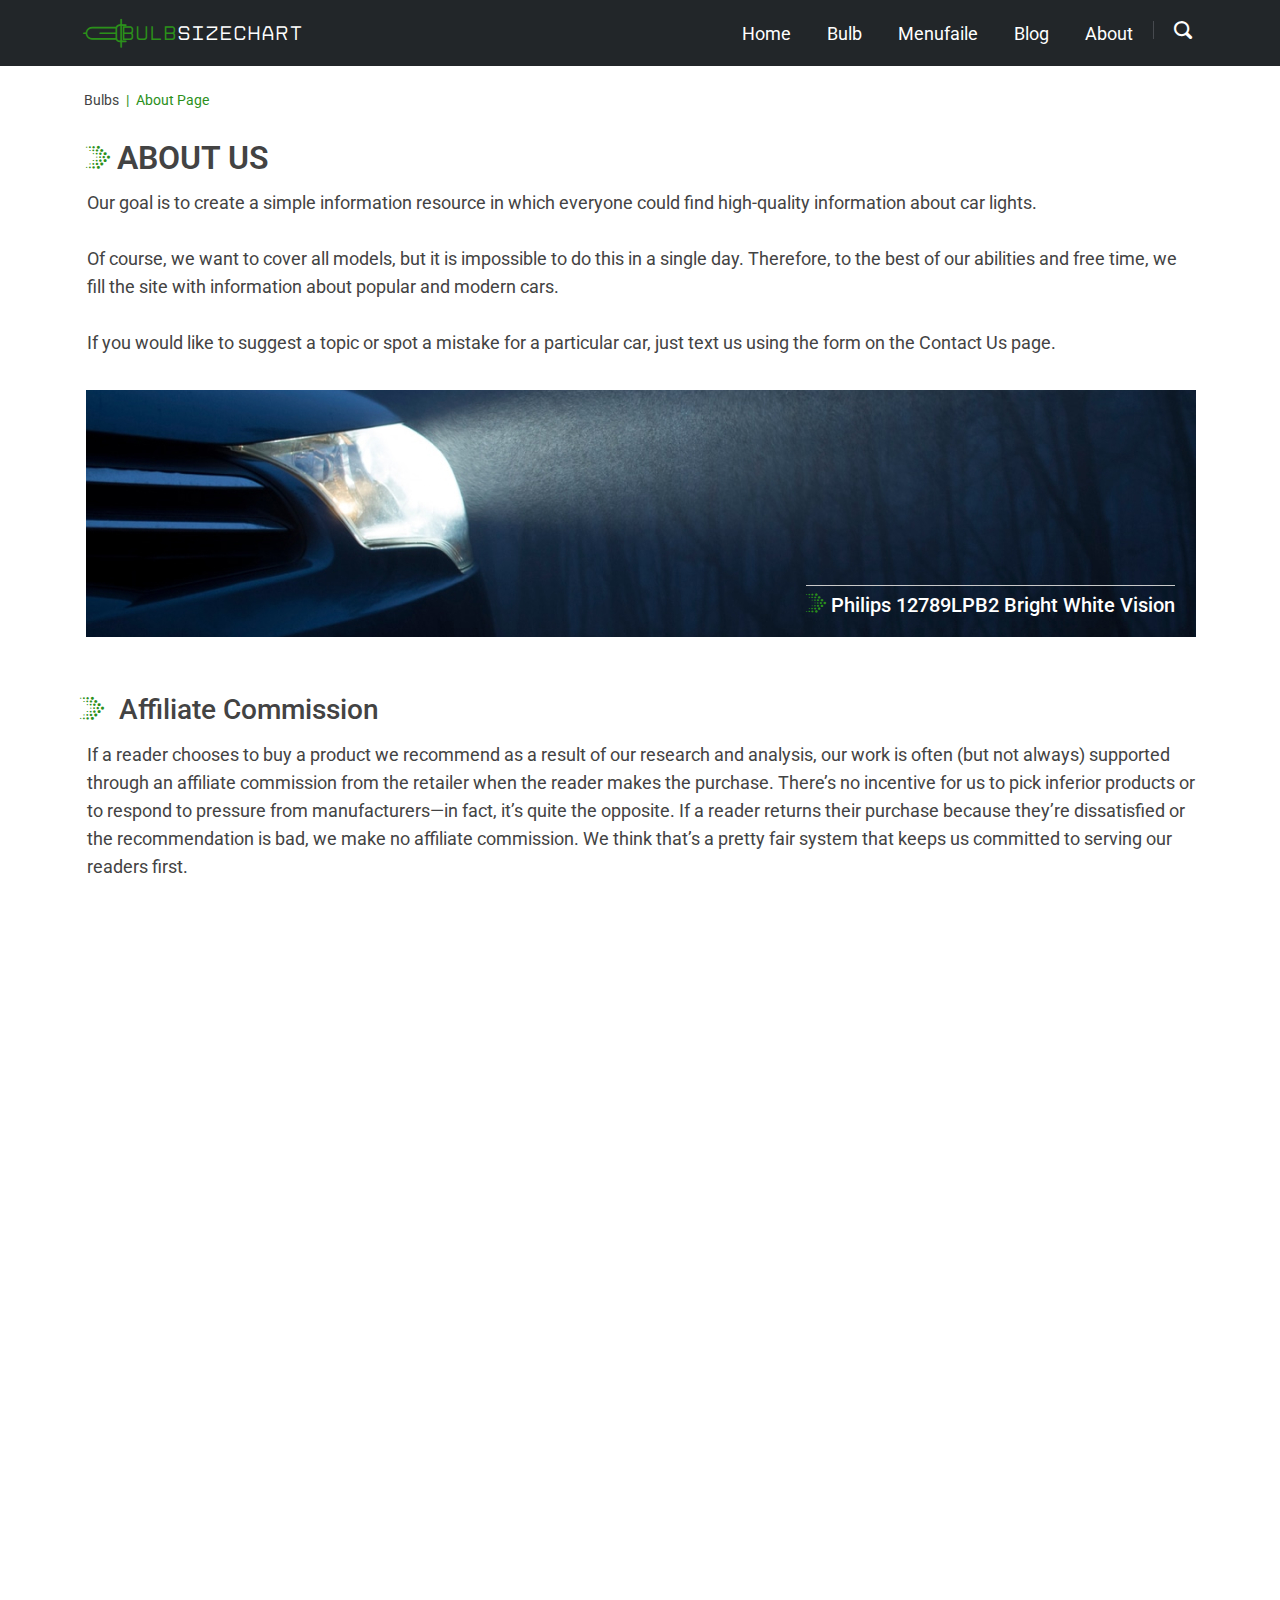
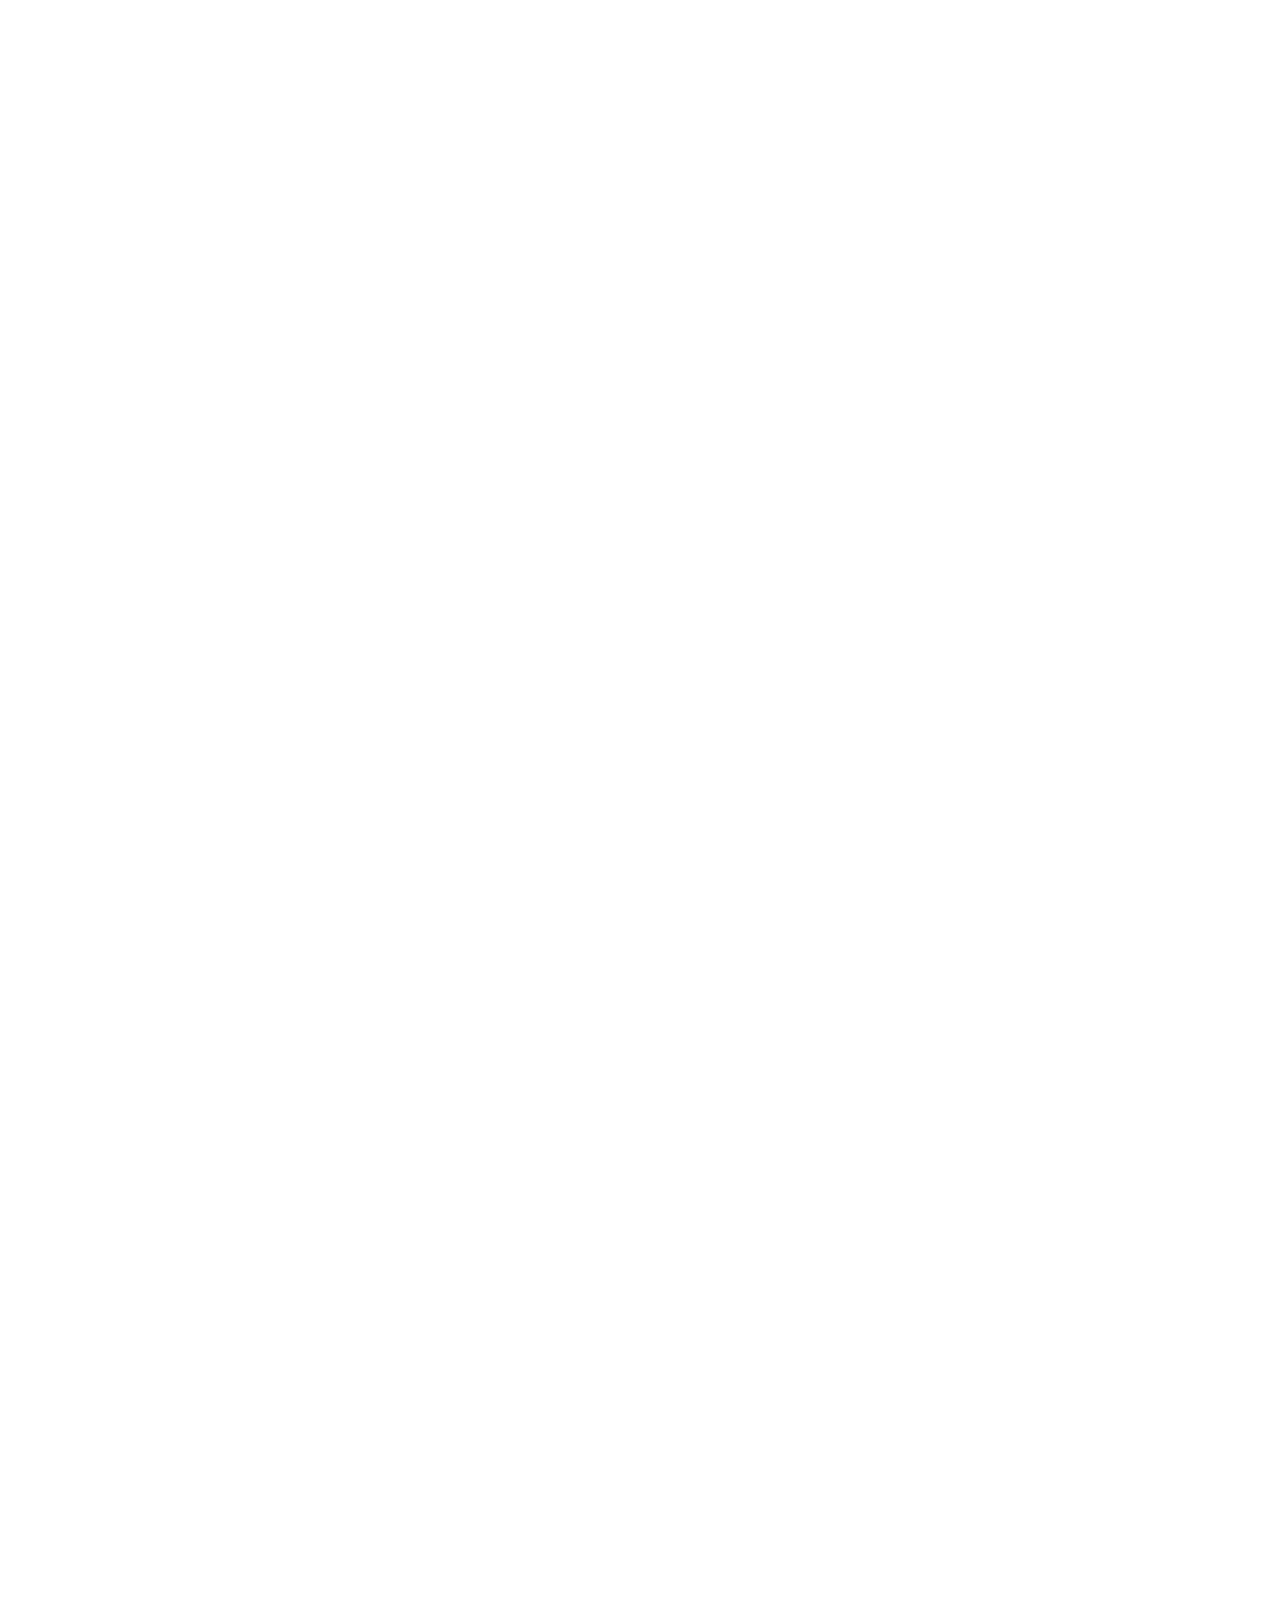
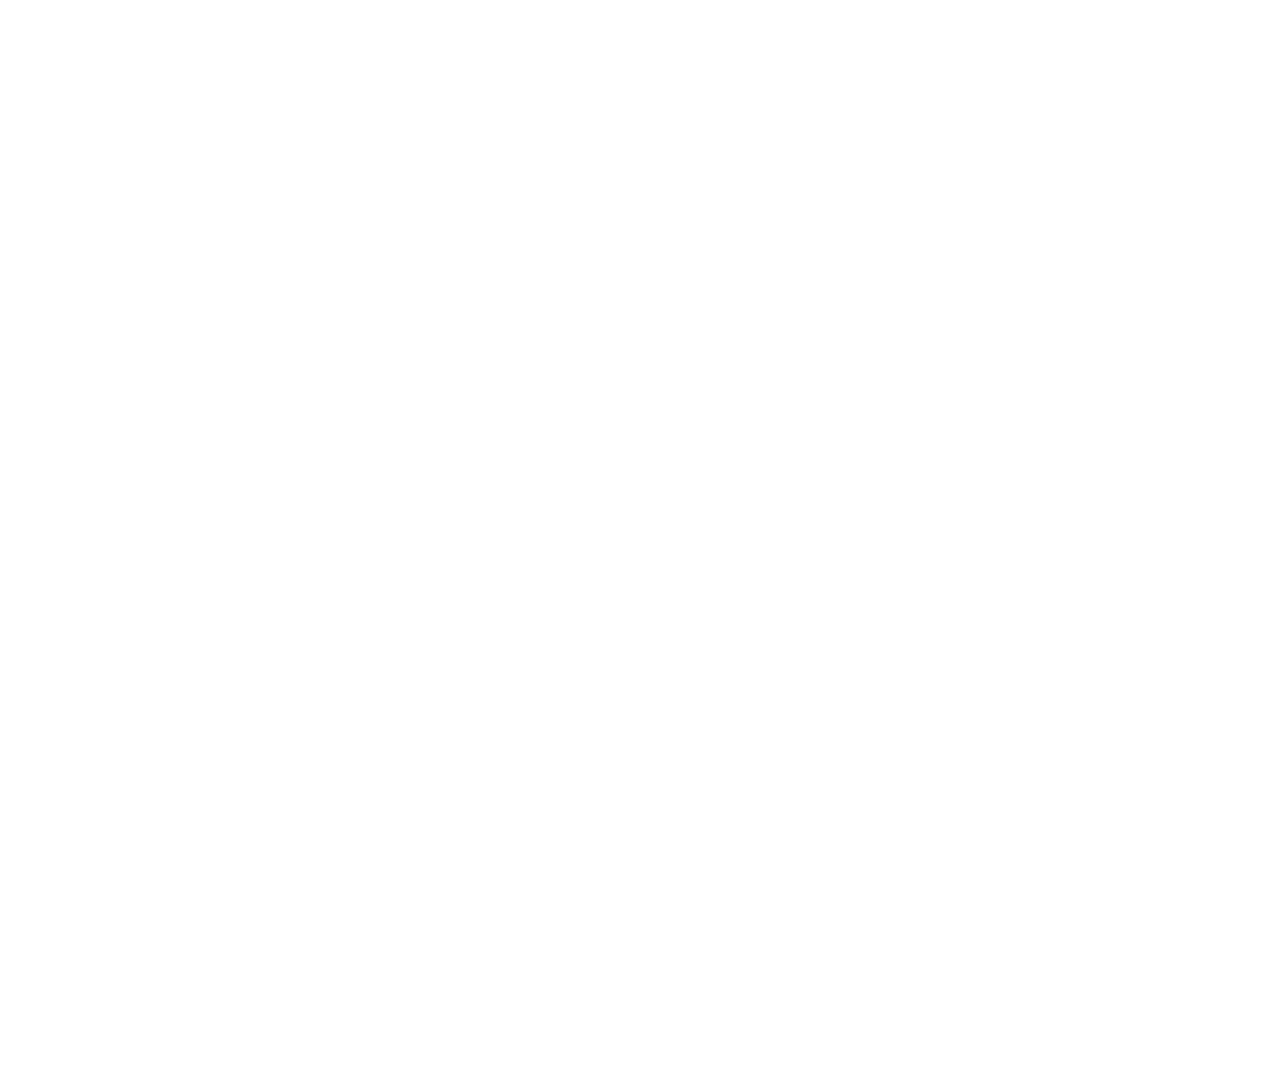
==== commit b10d506e: "languages" ====
--- a/about.html
+++ b/about.html
@@ -388,6 +388,88 @@
               program designed to provide a means for sites to earn advertising fees by advertising and linking to
               amazon.com.
             </p>
+            <div class="select-box">
+              <div class="options-container">
+                <div class="rightMargin">
+                  <div class="option">
+                    <input type="radio" class="radio" name="language" />
+                    <label for="automobiles"><img src="img/flags/de.png" alt="">Germany</label>
+                  </div>
+  
+                  <div class="option">
+                    <input type="radio" class="radio" name="language" />
+                    <label for="film"><img src="img/flags/ch.png" alt="">Switzerland</label>
+                  </div>
+  
+                  <div class="option">
+                    <input type="radio" class="radio" name="language" />
+                    <label for="science"><img src="img/flags/at.png" alt="">Austria</label>
+                  </div>
+  
+                  <div class="option">
+                    <input type="radio" class="radio" name="language" />
+                    <label for="art"><img src="img/flags/be.png" alt="">Belgium</label>
+                  </div>
+  
+                  <div class="option">
+                    <input type="radio" class="radio" name="language" />
+                    <label for="music"><img src="img/flags/es.png" alt="">Spain</label>
+                  </div>
+  
+                  <div class="option">
+                    <input type="radio" class="radio" name="language" />
+                    <label for="travel"><img src="img/flags/se.png" alt="">Sweden</label>
+                  </div>
+  
+                  <div class="option">
+                    <input type="radio" class="radio" name="language" />
+                    <label for="sports"><img src="img/flags/pl.png" alt="">Poland</label>
+                  </div>
+  
+                  <div class="option">
+                    <input type="radio" class="radio" name="language" />
+                    <label for="automobiles"><img src="img/flags/de.png" alt="">Germany</label>
+                  </div>
+  
+                  <div class="option">
+                    <input type="radio" class="radio" name="language" />
+                    <label for="film"><img src="img/flags/ch.png" alt="">Switzerland</label>
+                  </div>
+  
+                  <div class="option">
+                    <input type="radio" class="radio" name="language" />
+                    <label for="science"><img src="img/flags/at.png" alt="">Austria</label>
+                  </div>
+  
+                  <div class="option">
+                    <input type="radio" class="radio" name="language" />
+                    <label for="art"><img src="img/flags/be.png" alt="">Belgium</label>
+                  </div>
+  
+                  <div class="option">
+                    <input type="radio" class="radio" name="language" />
+                    <label for="music"><img src="img/flags/es.png" alt="">Spain</label>
+                  </div>
+  
+                  <div class="option">
+                    <input type="radio" class="radio" name="language" />
+                    <label for="travel"><img src="img/flags/se.png" alt="">Sweden</label>
+                  </div>
+  
+                  <div class="option">
+                    <input type="radio" class="radio" name="language" />
+                    <label for="sports"><img src="img/flags/pl.png" alt="">Poland</label>
+                  </div>
+                </div>
+                
+
+              </div>
+
+              <div class="selected">
+                Languages
+              </div>
+            </div>
+
             <div class="footet__soc">
               <div class="social">
                 <a href="#"><img src="img/insta.svg" alt=""></a>
@@ -426,7 +508,8 @@
       <div class="footer__bottom">
         <div class="container">
           <div class="footer__bottom-text">
-            <p class="bottom-text__text">© 2020 - 2022 bulbsizechart.com. &#160;All Rights Reserved. <a href="#" class="paregraf__link">About us</a></p>
+            <p class="bottom-text__text">© 2020 - 2022 bulbsizechart.com. &#160;All Rights Reserved. <a href="#"
+                class="paregraf__link">About us</a></p>
           </div>
           <div class="footer__bottom-icons">
             <img class="footer__img" src="img/image 18.jpg" alt="">
@@ -439,6 +522,7 @@
   <script src="https://ajax.googleapis.com/ajax/libs/jquery/3.6.0/jquery.min.js"></script>
   <script src="js/burgerMenu.js"></script>
   <script src="js/btnShowMore.js"></script>
+  <script src="js/languageWropdown.js"></script>
   <script>
     // maindropDowns =======================================================================================
     document.querySelectorAll('.dropdown').forEach(function (dropDownWrapper) {
--- a/css/style.css
+++ b/css/style.css
@@ -116,7 +116,6 @@
 }
 
 ::-webkit-scrollbar {
-  z-index: 100;
   width: 8px;
 }
 
@@ -192,9 +191,9 @@
 
 .icon-lamp::before {
   position: absolute;
-  top: -4px;
-  left: -4px;
-  font-size: 30px;
+  top: -3px;
+  left: -2px;
+  font-size: 29px;
 }
 
 .header__burger {
@@ -248,7 +247,7 @@
   margin-left: 36px;
 }
 
-@media (max-width: 768px) {
+@media (max-width: 1140px) {
   body.lock {
     overflow: hidden;
   }
@@ -553,13 +552,6 @@
   margin: 0 auto;
 }
 .main .main__block3 .block3__title {
-  font-family: 'Roboto';
-  font-style: normal;
-  font-weight: 600;
-  font-size: 32px;
-  line-height: 38px;
-  text-transform: uppercase;
-  color: #434343;
   margin: 0 0 0 1px;
 }
 .main .main__block3 .block3__make {
@@ -789,13 +781,7 @@
   width: 100%;
 }
 .main .year__block3 .info__title {
-  font-family: 'Roboto';
-  font-style: normal;
-  font-weight: 500;
-  font-size: 22px;
-  line-height: 28px;
   margin-bottom: 59px;
-  color: #434343;
 }
 .main .year__block3 .show__more {
   margin: -9px 0 0 0;
@@ -888,11 +874,7 @@
   color: #434343;
 }
 .main .car__block1 h1 {
-  margin: 0 0 12px -3px;
-}
-.main .car__block1 .icon-pointsArrow::before {
-  color: #2B901A;
-  font-size: 24px;
+  margin: 0 -2px 23px -1px;
 }
 .main .car__block2 {
   margin: 0 0 32px 0;
@@ -986,24 +968,6 @@
   line-height: 28px;
   /* or 156% */
   color: #2B901A;
-}
-.main .model__block2 .searcYearBtn__link {
-  display: flex;
-  align-items: center;
-  justify-content: center;
-  background: #2B901A;
-  border-radius: 10px;
-  padding: 13px 0 12px;
-  font-family: 'Roboto';
-  font-style: normal;
-  font-weight: 500;
-  font-size: 18px;
-  line-height: 28px;
-  width: 159px;
-  text-align: center;
-  text-transform: uppercase;
-  height: max-content;
-  color: #FFFFFF;
 }
 .main .model__block3 {
   margin: 52px 0px 32px 22px;
@@ -1701,7 +1665,7 @@
 }
 .show__more-btn .icon-pointsArrow::before {
   font-size: 13px;
-  margin: 0 2px 0 -3px;
+  margin: 0 4px 0 2px;
 }
 
 .icon-circles {
@@ -1982,7 +1946,7 @@
 }
 .unique .dropdown__list {
   border: 1px solid #DFDFDF;
-  height: 137px;
+  height: 274px;
   z-index: 2;
   display: none;
   position: absolute;
@@ -2003,9 +1967,9 @@
 .unique .dropdown__list .dropdown__lists {
   border-top: 1px solid #DFDFDF;
   overflow-y: scroll;
-  height: 117px;
+  height: 245px;
   width: 99%;
-  margin: 0 0 0 0;
+  margin: 11px 0 0 0;
 }
 .unique .dropdown__list--visible {
   display: block;
@@ -2028,6 +1992,7 @@
 }
 
 h1 {
+  position: relative;
   font-family: 'Roboto';
   font-style: normal;
   font-weight: 600;
@@ -2035,13 +2000,18 @@
   line-height: 38px;
   text-transform: uppercase;
   color: #434343;
+  padding: 0 0 0 32px;
 }
 
 h1.icon-pointsArrow::before {
+  position: absolute;
+  top: 7px;
+  left: 1px;
   font-size: 24px;
 }
 
 h2 {
+  position: relative;
   font-family: 'Roboto';
   font-style: normal;
   font-weight: 600;
@@ -2049,6 +2019,14 @@
   line-height: 33px;
   text-transform: uppercase;
   color: #434343;
+  padding: 0 0 0 32px;
+}
+
+h2.icon-pointsArrow::before {
+  position: absolute;
+  top: 7px;
+  left: 1px;
+  font-size: 24px;
 }
 
 h3 {
@@ -2099,6 +2077,34 @@
 
 .productDrop {
   margin: 26px 0 0 0;
+}
+
+.searcYearBtn__link {
+  display: flex;
+  align-items: center;
+  justify-content: center;
+  background: #2B901A;
+  border-radius: 10px;
+  padding: 13px 0 12px;
+  font-family: 'Roboto';
+  font-style: normal;
+  font-weight: 500;
+  font-size: 18px;
+  line-height: 28px;
+  width: 159px;
+  text-align: center;
+  text-transform: uppercase;
+  height: max-content;
+  color: #FFFFFF;
+}
+
+.searcYearBtn__link:hover {
+  background: #C9C9C9;
+  color: #434343;
+}
+
+.mobileHidden {
+  display: none;
 }
 
 .product__top {
@@ -2181,6 +2187,10 @@
   color: #2B901A;
 }
 
+.main .car__block2 .searchLi a:hover {
+  color: #2B901A;
+}
+
 .footer {
   margin: 0 0 0 0;
 }
@@ -2270,6 +2280,95 @@
   gap: 69px;
   margin: -68px 23px 0 0;
 }
+.footer .select-box {
+  display: flex;
+  width: 100%;
+  flex-direction: column;
+  position: relative;
+}
+.footer .select-box .options-container {
+  position: absolute;
+  top: -240px;
+  background: #2f3640;
+  color: #f5f6fa;
+  max-height: 0;
+  width: 100%;
+  opacity: 0;
+  transition: all 0.4s;
+  border-radius: 10px;
+  overflow: hidden;
+  order: 1;
+  -webkit-border-radius: 10px;
+  -moz-border-radius: 10px;
+  -ms-border-radius: 10px;
+  -o-border-radius: 10px;
+}
+.footer .rightMargin {
+  margin: 10px 5px 10px 0;
+  height: 220px;
+  overflow-y: scroll;
+}
+.footer .selected {
+  background: #2f3640;
+  border-radius: 8px;
+  margin-bottom: 8px;
+  color: #f5f6fa;
+  position: relative;
+  order: 0;
+  display: flex;
+  align-items: flex-end;
+  gap: 5px;
+}
+.footer .selected::after {
+  content: "";
+  background: url("../img/Group (4).svg");
+  background-size: contain;
+  background-repeat: no-repeat;
+  position: absolute;
+  height: 7px;
+  width: 15px;
+  right: 10px;
+  top: 17px;
+  transition: all 0.2s ease-in-out;
+  -webkit-transition: all 0.2s ease-in-out;
+  -moz-transition: all 0.2s ease-in-out;
+  -ms-transition: all 0.2s ease-in-out;
+  -o-transition: all 0.2s ease-in-out;
+}
+.footer .select-box .options-container.active {
+  max-height: 240px;
+  opacity: 1;
+}
+.footer .select-box .options-container.active + .selected::after {
+  transform: rotateX(180deg);
+  top: 17px;
+  -webkit-transform: rotateX(180deg);
+  -moz-transform: rotateX(180deg);
+  -ms-transform: rotateX(180deg);
+  -o-transform: rotateX(180deg);
+}
+.footer .select-box .option,
+.footer .selected {
+  padding: 12px 24px;
+  cursor: pointer;
+}
+.footer .option label {
+  display: flex;
+  align-items: flex-end;
+  gap: 5px;
+}
+.footer img {
+  max-width: 16px;
+}
+.footer .select-box .option:hover {
+  background: #414b57;
+}
+.footer .select-box label {
+  cursor: pointer;
+}
+.footer .select-box .option .radio {
+  display: none;
+}
 .footer .footer__bottom {
   background: #F2F2F2;
 }
@@ -2300,4 +2399,500 @@
   font-weight: 400;
 }
 
+@media (max-width: 1140px) {
+  .container {
+    width: calc(769px + (1090 - 769) * ((100vw - 769px) / (1140 - 769)));
+    margin: 0 auto;
+  }
+
+  .header__logo {
+    margin-left: calc(0px + (0 - 0) * ((100vw - 360px) / (1140 - 360)));
+  }
+
+  .crumbs {
+    width: calc(735px + (1090 - 735) * ((100vw - 769px) / (1140 - 769)));
+  }
+
+  .main .container {
+    width: calc(335px + (1090 - 335) * ((100vw - 360px) / (1140 - 360)));
+  }
+
+  .main .contact__form .inputIn {
+    width: calc(200px + (330 - 200) * ((100vw - 769px) / (1140 - 769)));
+  }
+
+  .main .contact__form .midle__radios {
+    flex-wrap: wrap;
+    gap: 6px;
+  }
+
+  .main .year__block1 .sybtitle {
+    margin: 6px 0px 16px;
+  }
+
+  .footer .footer__top {
+    padding: 35px 0 37px 0;
+  }
+  .footer .footer__top .container {
+    flex-direction: column;
+    width: calc(335px + (768 - 335) * ((100vw - 360px) / (768 - 360)));
+  }
+  .footer .footer__top .footer__topLeft {
+    order: 2;
+  }
+  .footer .footer__top .footer__topRight {
+    width: calc(500px + (1090 - 500) * ((100vw - 549px) / (1140 - 549)));
+    margin: -10px 23px 0 0;
+    gap: 0;
+    justify-content: space-between;
+  }
+  .footer .footer__top .footer__topRight-list {
+    width: 128px;
+  }
+  .footer .footer__top .footer__topLeft {
+    position: relative;
+  }
+  .footer .footer__top .footer__topLeft .nameCompany {
+    width: calc(338px + (1090 - 338) * ((100vw - 360px) / (1140 - 360)));
+    position: relative;
+    margin: 26px 19px;
+    padding: 20px 0 18px 38px;
+    border-top: 1px solid #C9C9C9;
+    border-bottom: 1px solid #C9C9C9;
+  }
+  .footer .footer__top .footer__topLeft .icon-lamp::before {
+    top: 16px;
+    left: 1px;
+    font-size: 27px;
+  }
+  .footer .footer__top .footer__topLeft .footet__soc {
+    top: 40px;
+    right: 49px;
+  }
+  .footer .select-box {
+    width: 430px;
+    margin: 23px 0 0 21px;
+  }
+  .footer .footer__left-p {
+    padding: 2px 21px 0;
+    width: 100%;
+    margin: 0 0 0 0;
+  }
+  .footer .footer__bottom .container {
+    width: 100%;
+    flex-direction: column;
+  }
+  .footer .footer__bottom .footer__bottom-text {
+    order: 2;
+  }
+  .footer .footer__bottom .footer__bottom-icons {
+    order: 1;
+    margin: 0px 0 0 10px;
+  }
+  .footer .footer__bottom .bottom-text__text {
+    padding: 7px 55px 0 51px;
+  }
+}
+@media (max-width: 840px) {
+  .main .contact__form .midle__radios {
+    flex-direction: column;
+    gap: 6px;
+  }
+}
+@media (max-width: 768px) {
+  ::-webkit-scrollbar {
+    width: 0px;
+  }
+
+  .main .main__block1 .container {
+    width: calc(335px + (748 - 335) * ((100vw - 360px) / (768 - 360)));
+    margin: 0 auto;
+  }
+  .main .main__block1 .block1__content {
+    margin: 0px 0px 0 0px;
+  }
+  .main .main__block1 .title {
+    margin-bottom: 13px;
+    margin-left: -1px;
+  }
+
+  .dropdown ::-webkit-scrollbar {
+    width: 8px;
+  }
+
+  .gorizont__line {
+    display: none;
+  }
+
+  .show__more {
+    justify-content: end;
+    margin: 3px 3px 0 0;
+  }
+
+  .nameCompany {
+    font-size: 17px;
+    line-height: 19px;
+    padding: 0 0 0 43px;
+    margin: -4px 0 0 1px;
+  }
+
+  .icon-lamp::before {
+    top: -8px;
+    left: 11px;
+    font-size: 27px;
+  }
+
+  .header {
+    padding: 16px 0 0px;
+  }
+
+  .header__right {
+    margin: -20px 11px 0 0;
+  }
+
+  .header__body {
+    padding: 5px 0 0 0px;
+    height: 36px;
+  }
+
+  .header__burger {
+    width: 21px;
+    height: 19px;
+    margin-left: 10px;
+  }
+
+  .header__burger::before,
+  .header__burger::after,
+  .header__burger span {
+    border-radius: 3px;
+    height: 5px;
+    -webkit-border-radius: 3px;
+    -moz-border-radius: 3px;
+    -ms-border-radius: 3px;
+    -o-border-radius: 3px;
+  }
+
+  .header__burger span {
+    top: 7px;
+  }
+
+  .header__burger.active::after {
+    bottom: 6px;
+  }
+
+  .header__link {
+    margin: 0 0 0 0;
+  }
+
+  .icon-search::before {
+    padding-right: 9px;
+  }
+
+  .main__top {
+    display: none;
+  }
+
+  .main .main__block1 {
+    margin: 41px 0 56px;
+  }
+
+  .block1__content-img {
+    display: none;
+  }
+
+  .main .container {
+    width: calc(335px + (750 - 335) * ((100vw - 360px) / (768 - 360)));
+  }
+  .main .container .block2__subTitle2 {
+    margin: 20px 0 24px 2px;
+  }
+  .main .container .block2__dropdowns {
+    flex-direction: column;
+    margin: 0 0 0 2px;
+    gap: 24px;
+  }
+  .main .container .block2__dropdown {
+    width: 100%;
+  }
+  .main .container .dropdown__list .dropdown__lists {
+    width: 100%;
+  }
+  .main .container .btn__go {
+    width: 184px;
+    margin: 38px 0px 31px 153px;
+  }
+
+  .main .main__block3 {
+    padding: 56px 0 46px;
+  }
+  .main .main__block3 .block3__title {
+    margin: 0 0 0 -1px;
+  }
+  .main .main__block3 .block3__make {
+    flex-direction: column;
+    margin: 21px 0 27px;
+  }
+  .main .main__block3 .block3__colon {
+    width: 100%;
+    margin: 0 0 0 0px;
+    gap: 52px;
+  }
+  .main .main__block3 .block3__colon:nth-child(even) {
+    margin: 0;
+  }
+
+  .main .main__block4 {
+    padding: 46px 0 53px;
+  }
+  .main .main__block4 .container {
+    flex-direction: column;
+    align-items: flex-start;
+    width: calc(335px + (748 - 335) * ((100vw - 360px) / (768 - 360)));
+  }
+  .main .main__block4 .popularBulb {
+    margin: 2px 0px 0 -1px;
+  }
+  .main .main__block4 .block4__right {
+    width: 100%;
+    margin: 28px 0 0 0;
+  }
+  .main .main__block4 .dropdown {
+    width: 100%;
+  }
+  .main .main__block4 .dropdown__button {
+    padding: 13px 10px 12px 25px;
+  }
+  .main .main__block4 .dropdown__list .dropdown__lists {
+    width: 101%;
+  }
+  .main .main__block4 .dropdown__list-item {
+    margin: 0 21px 0 13px;
+    line-height: 25px;
+  }
+
+  .main .main__block5 {
+    padding: 46px 0 53px;
+    margin: 0px 0 13px -5px;
+  }
+  .main .main__block5 .container {
+    flex-direction: column;
+    width: calc(335px + (748 - 335) * ((100vw - 360px) / (768 - 360)));
+  }
+
+  .main .model__block1 .title {
+    margin: 0 0 19px -1px;
+  }
+
+  .main .model__block2 .title {
+    margin: 37px 3px 73px -2px;
+  }
+
+  .main .model__block2 .searcYearBtn {
+    margin-left: 1px;
+  }
+
+  .main .model__block2 .rightColomn {
+    margin-left: 2s3px;
+  }
+
+  .main .model__block3 {
+    margin: 9px 0px 32px -3px;
+  }
+  .main .model__block3 .container {
+    width: calc(341px + (750 - 335) * ((100vw - 360px) / (768 - 360)));
+  }
+
+  .main .contact__form {
+    margin: 35px 0 64px 0;
+  }
+
+  .main .contact__form .form__top {
+    flex-direction: column;
+    gap: 6px;
+  }
+
+  .main .contact__form .inputIn {
+    width: calc(312px + (730 - 312) * ((100vw - 360px) / (768 - 360)));
+  }
+
+  .main .contact__form .textarea__cover {
+    height: 337px;
+  }
+
+  .main .contact__form .formBtn {
+    margin-top: 25px;
+    margin-right: 3px;
+  }
+
+  .main .year__block2 .container {
+    flex-direction: column;
+  }
+
+  .main .year__block2 .block2__left {
+    width: 100%;
+  }
+
+  .main .year__block2 .title {
+    margin: 0 0 11px 0;
+  }
+
+  .main .year__block2 .block2__right {
+    padding: 19px 49px 0 2px;
+    width: 100%;
+  }
+
+  .main .year__block2 .side .side__link {
+    font-size: 20px;
+  }
+
+  .main .year__block2 {
+    padding: 39px 0 21px;
+  }
+
+  h3 {
+    font-size: 22px;
+  }
+
+  .product__top {
+    flex-direction: column;
+    padding-bottom: 43px;
+  }
+
+  .main .year__block3 {
+    margin-top: 40px;
+  }
+
+  .main .year__block3 .product__topBtn {
+    margin: 44px auto 0;
+  }
+
+  .productDrop {
+    margin: 22px 0 0 0;
+  }
+
+  .main .year__block3 .type {
+    display: flex;
+    gap: 15px;
+    width: 330px;
+  }
+
+  .status {
+    margin-top: 45px;
+    margin-left: 28px;
+    font-family: 'Roboto';
+    font-style: normal;
+    font-weight: 500;
+    font-size: 18px;
+    line-height: 28px;
+    display: flex;
+    justify-content: center;
+    text-align: center;
+    color: #222629;
+  }
+
+  .main .year__block3 .lamp__img {
+    margin-left: 0px;
+    margin-top: -6px;
+  }
+
+  .crumbs {
+    margin: 2px 0 19px 14px;
+  }
+
+  .main .car__block2 {
+    margin: 0 0 11px 0;
+  }
+  .main .car__block2 h2 {
+    margin: 40px -1px 26px;
+    text-transform: none;
+  }
+  .main .car__block2 .searhBulb {
+    margin: 0 0 0 4px;
+  }
+  .main .car__block2 .searchLi {
+    width: 330px;
+  }
+  .main .car__block3 {
+    margin-bottom: 64px;
+  }
+
+  .footer ::-webkit-scrollbar {
+    width: 8px;
+  }
+  .footer .footer__top {
+    padding: 35px 0 37px 0;
+  }
+  .footer .footer__top .container {
+    flex-direction: column;
+    width: calc(335px + (768 - 335) * ((100vw - 360px) / (768 - 360)));
+  }
+  .footer .footer__top .footer__topLeft {
+    order: 2;
+  }
+  .footer .footer__top .footer__topRight {
+    margin: -10px 23px 0 0;
+    gap: 0;
+    justify-content: space-between;
+    margin: 0;
+  }
+  .footer .footer__top .footer__topRight-list {
+    width: 128px;
+  }
+  .footer .footer__top .footer__topLeft {
+    position: relative;
+  }
+  .footer .footer__top .footer__topLeft .nameCompany {
+    width: calc(338px + (746 - 338) * ((100vw - 360px) / (768 - 360)));
+    position: relative;
+    margin: 26px auto 19px auto;
+    padding: 20px 0 18px 38px;
+    border-top: 1px solid #C9C9C9;
+    border-bottom: 1px solid #C9C9C9;
+  }
+  .footer .footer__top .footer__topLeft .icon-lamp::before {
+    top: 16px;
+    left: 1px;
+    font-size: 27px;
+  }
+  .footer .footer__top .footer__topLeft .footet__soc {
+    top: 40px;
+    right: 19px;
+  }
+  .footer .select-box {
+    width: 50%;
+  }
+  .footer .footer__left-p {
+    padding: 2px 21px 0;
+    width: 100%;
+    margin: 0 0 0 0;
+  }
+  .footer .footer__bottom .container {
+    width: 100%;
+    flex-direction: column;
+  }
+  .footer .footer__bottom .footer__bottom-text {
+    order: 2;
+  }
+  .footer .footer__bottom .footer__bottom-icons {
+    order: 1;
+    margin: 0px 0 0 10px;
+  }
+  .footer .footer__bottom .bottom-text__text {
+    padding: 7px 55px 0 51px;
+  }
+}
+@media (max-width: 548px) {
+  .footer .footer__top .footer__topRight {
+    width: 93%;
+    order: 1;
+    gap: 0;
+    flex-wrap: wrap;
+    margin: -10px 23px 0 0;
+    justify-content: space-between;
+  }
+  .footer .footer__left-p {
+    width: 377px;
+  }
+}
+
 /*# sourceMappingURL=style.css.map */
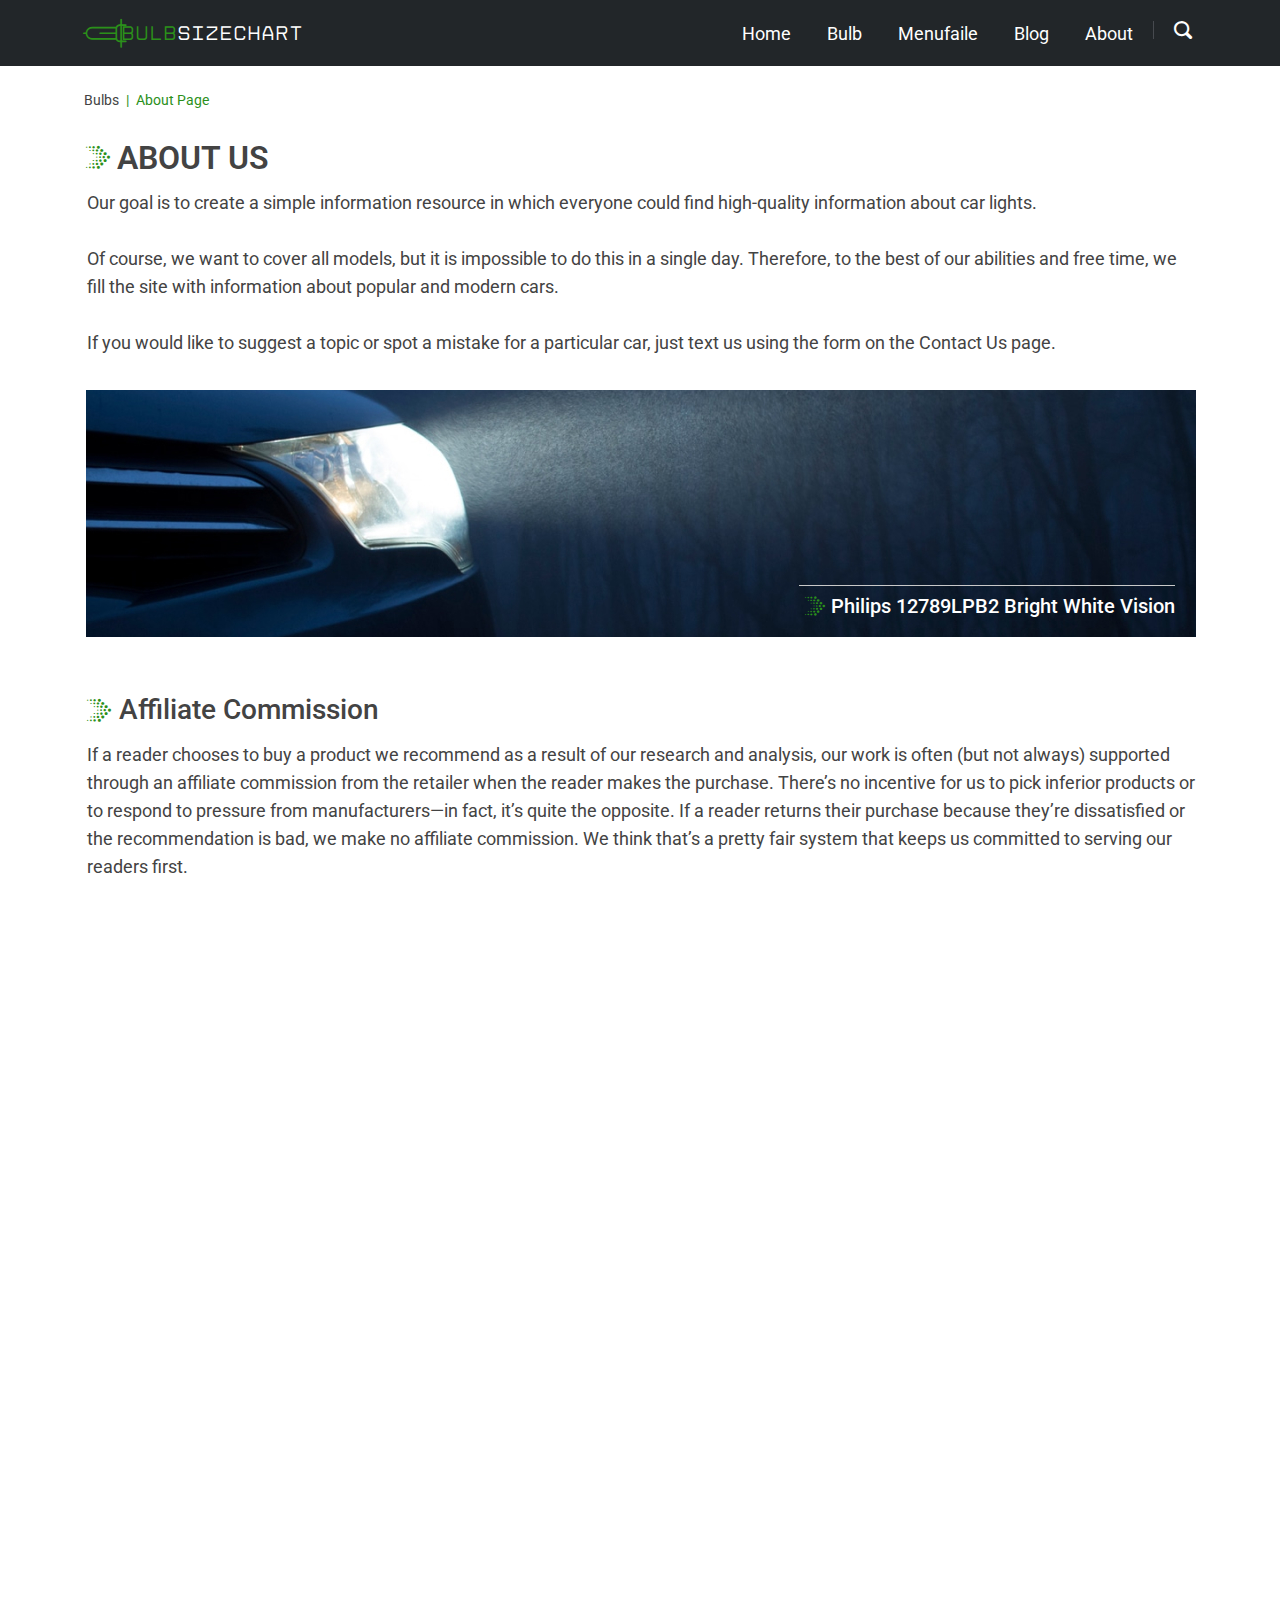
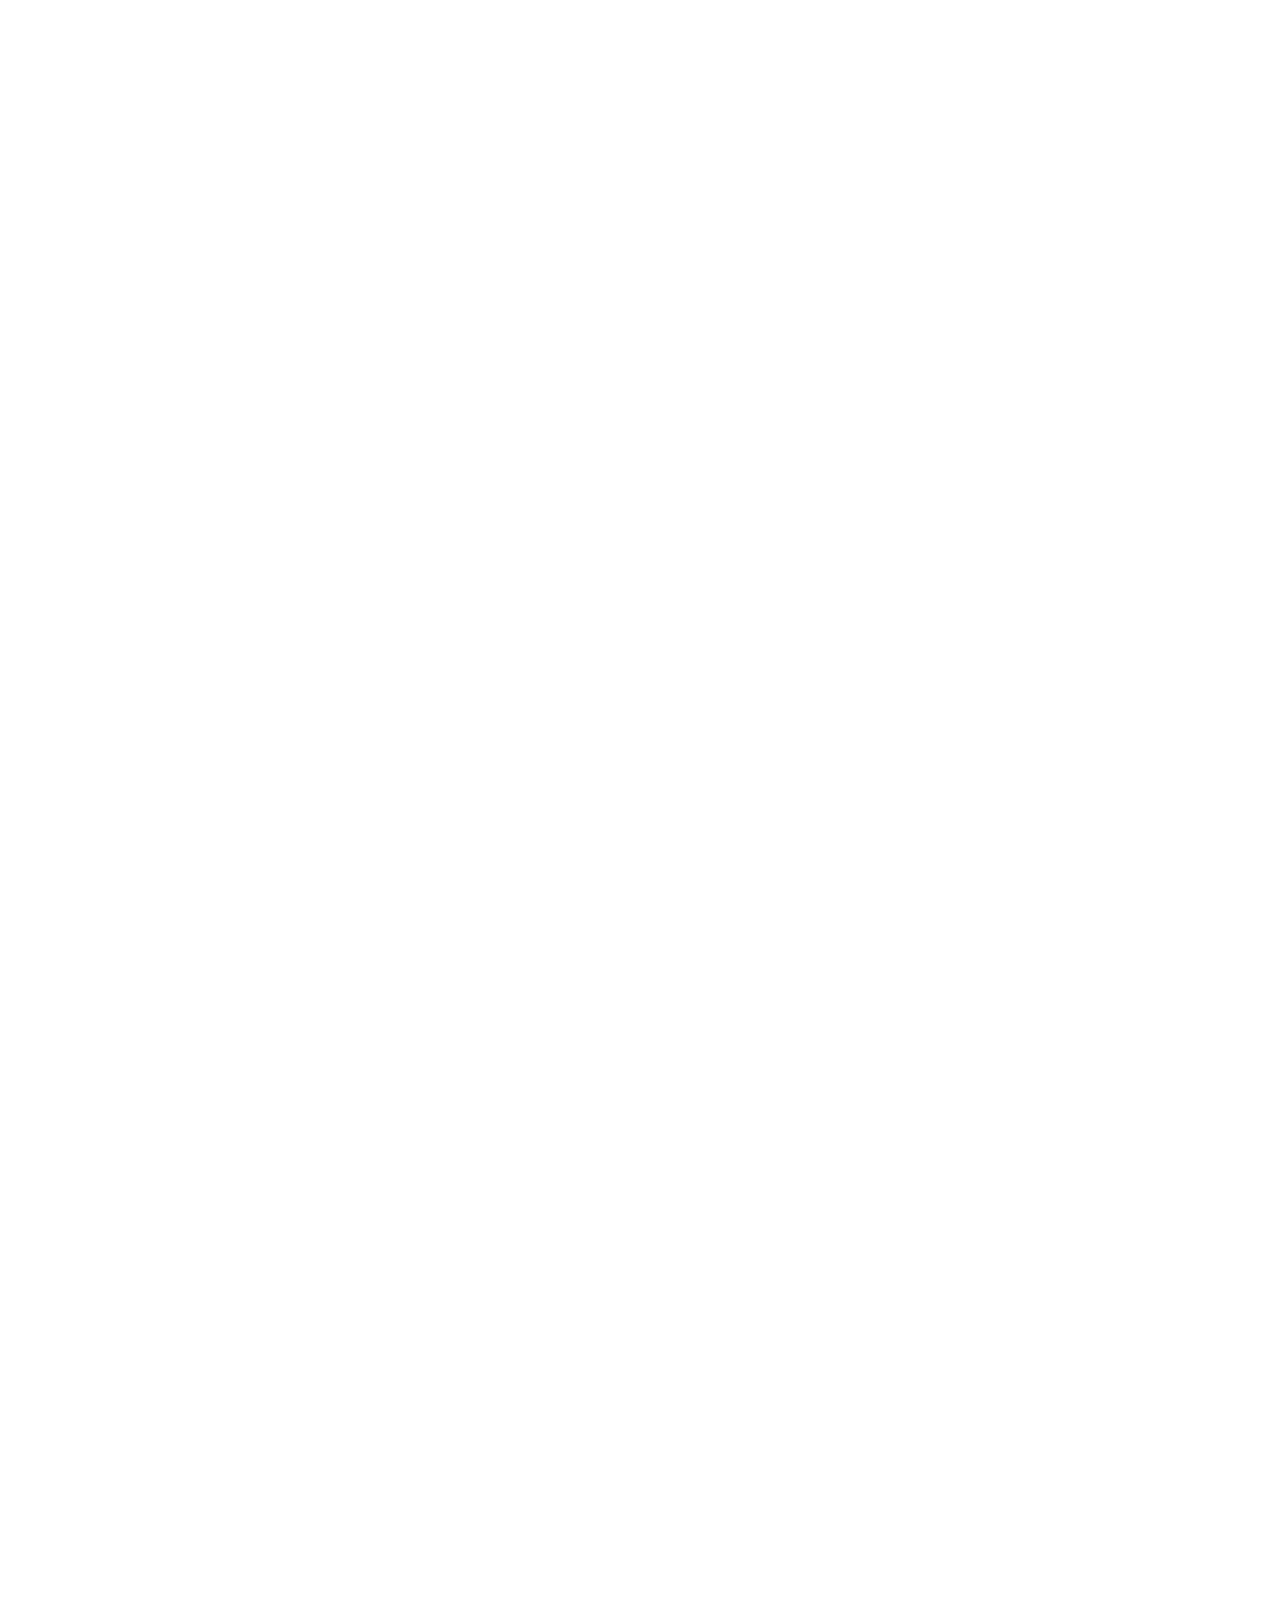
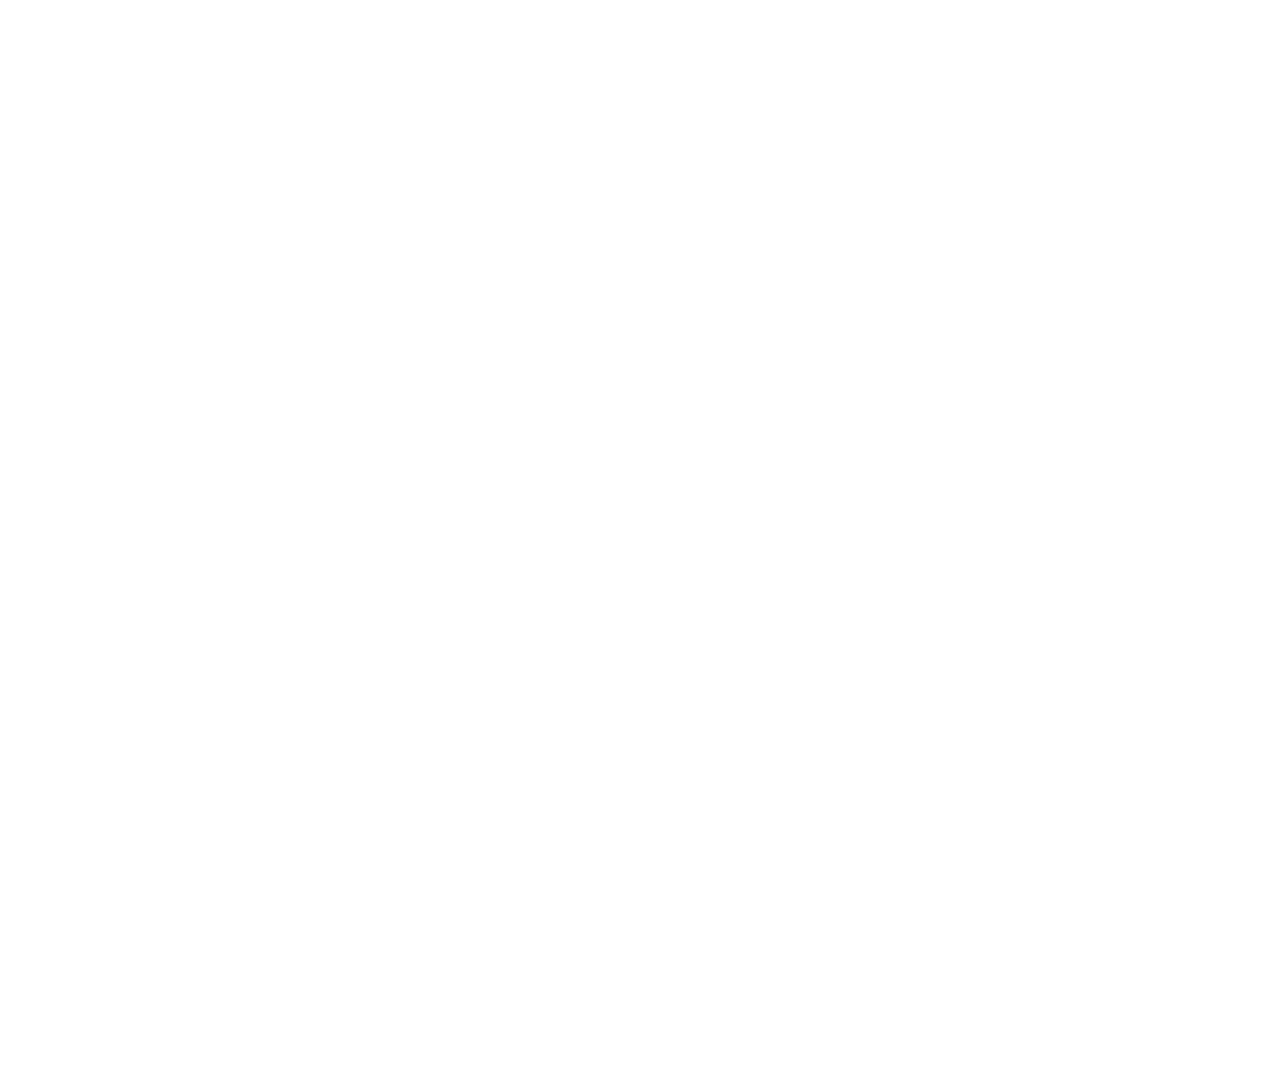
==== commit 69ebb96e: "about" ====
--- a/about.html
+++ b/about.html
@@ -63,17 +63,17 @@
           <h1 class="title icon-pointsArrow">
             About US
           </h1>
-            
+
           <p class="paragraf">
             Our goal is to create a simple information resource in which everyone could find high-quality information
             about car lights.
           </p>
-            
+
           <p class="paragraf">
             Of course, we want to cover all models, but it is impossible to do this in a single day. Therefore, to the
             best of our abilities and free time, we fill the site with information about popular and modern cars.
           </p>
-            
+
           <p class="paragraf">
             If you would like to suggest a topic or spot a mistake for a particular car, just text us using the form on
             the Contact Us page.
@@ -82,9 +82,9 @@
       </div>
       <div class="about__block2">
         <div class="container">
-          <img src="img/Rectangle 41.jpg" alt="" class="image__block2">
-          <div class="publish icon-pointsArrow">
-            Philips 12789LPB2 Bright White Vision
+          <!-- <img src="img/Rectangle 41.jpg" alt="" class="image__block2"> -->
+          <div class="publish">
+            <h3 class="icon-pointsArrow">Philips 12789LPB2 <br class="descHidden">Bright White Vision</h3>
           </div>
         </div>
       </div>
@@ -111,12 +111,12 @@
           <p>
             The LightningLab project specializes in covering the automotive lighting industry.
           </p>
-            
+
           <p>
             With over a decade of experience in the car lightning space, our project has assisted hundreds of people in
             significantly boosting their night-driving vision.
           </p>
-            
+
           <p>
             We know a lot about the best car lighting brands offered by aftermarket retailers.
           </p>
@@ -124,43 +124,51 @@
       </div>
       <div class="about__block5">
         <div class="container">
-          <img src="img/image 53.png" alt="" class="brends">
-          <img src="img/image 54.png" alt="" class="brends">
-          <img src="img/image 55.png" alt="" class="brends">
-          <img src="img/image 56.png" alt="" class="brends">
+          <div class="coverImg">
+            <img src="img/image 53.png" alt="" class="brends">
+          </div>
+          <div class="coverImg">
+            <img src="img/image 54.png" alt="" class="brends">
+          </div>
+          <div class="coverImg">
+            <img src="img/image 55.png" alt="" class="brends">
+          </div>
+          <div class="coverImg">
+            <img src="img/image 56.png" alt="" class="brends">
+          </div>
         </div>
       </div>
       <div class="about__block6">
         <div class="container">
-          <p class="paragraf">
+          <p>
             We research the latest and greatest lamps and accessories as they hit the market to help you discover the
             truth about what works and what does not. We don't make the parts and are not affiliated with any of the
             brands. We just know them pretty well.
           </p>
-            
-          <p class="paragraf">
+
+          <p>
             Feel free to contact us for recommendations for any application!
           </p>
-            
-          <p class="paragraf">
+
+          <p>
             Basically, we help people in two ways:
           </p>
-            
+
         </div>
       </div>
       <div class="about__block7">
         <div class="container">
           <ul class="info__list">
             <li class="info__listItem icon-circles">
-              <img class="centrPoint" src="img/Vector.svg" alt="">
+              <!-- <img class="centrPoint" src="img/Vector.svg" alt=""> -->
               300% brighter than stock halogen
             </li>
             <li class="info__listItem icon-circles">
-              <img class="centrPoint" src="img/Vector.svg" alt="">
+              <!-- <img class="centrPoint" src="img/Vector.svg" alt=""> -->
               Plug and Play: 1:1 halogen’s design, non-polarity, easy installation
             </li>
             <li class="info__listItem icon-circles">
-              <img class="centrPoint" src="img/Vector.svg" alt="">
+              <!-- <img class="centrPoint" src="img/Vector.svg" alt=""> -->
               Ultrathin 1.6mm alloy board design
             </li>
           </ul>
@@ -176,23 +184,23 @@
             automotive journalists who write articles without financial pressure from advertisers. We are free to
             describe our impression of a particular headlights kit and other related items.
           </p>
-            
+
           <p class="paragraf">
             Unfortunately, it is not always possible to personally get acquainted with the car, before describing it in
             a blog. To do this, we use a massive amount of reviews from a variety of resources.
           </p>
-            
+
           <p class="paragraf">
             This gives an excellent idea of the model. And yet, we prefer to conduct a personal acquaintance with each
             model and its lighting system.
           </p>
-            
+
           <p class="paragraf">
             If you have certain suggestions about the structure or direction of the website, or perhaps you would like
             to know more about a specific car model's light bulb specs, be sure to ask your questions and make
             suggestions via the Contacts page.
           </p>
-            
+
         </div>
       </div>
       <div class="about__block9">
@@ -214,7 +222,9 @@
           </h6>
           <p>
             In case you want to go further and tap yourself into the car modding space, we also have pretty much to
-            offer. Our goal now is to collect the custom car projects to help car enthusiasts grasp the idea of how they can upgrade the headlights, fog lights, tail lights, etc. Each project contains pictures and technical data with the specific product installed. We have them classified by cars for your convenience.
+            offer. Our goal now is to collect the custom car projects to help car enthusiasts grasp the idea of how they
+            can upgrade the headlights, fog lights, tail lights, etc. Each project contains pictures and technical data
+            with the specific product installed. We have them classified by cars for your convenience.
           </p>
         </div>
       </div>
@@ -225,25 +235,34 @@
           </h6>
           <div class="realProjects">
             <div class="example">
-              <img src="img/Rectangle 42.jpg" alt="" class="example__img">
+              <div class="example__img">
+                <img src="img/Rectangle 42.jpg" alt="">
+              </div>
               <h6 class="example__info">
                 2004 Honda S2000 Enkei RPF1 17x9.0
               </h6>
             </div>
             <div class="example">
-              <img src="img/Rectangle 43.jpg" alt="" class="example__img">
+              <div class="example__img">
+                <img src="img/Rectangle 43.jpg" alt="">
+              </div>
               <h6 class="example__info">
                 2004 Honda S2000 Enkei RPF1 17x9.0
               </h6>
             </div>
             <div class="example">
-              <img src="img/Rectangle 44.jpg" alt="" class="example__img">
+              <div class="example__img">
+                <img src="img/Rectangle 44.jpg" alt="">
+              </div>
               <h6 class="example__info">
                 2004 Honda S2000 Enkei RPF1 17x9.0
               </h6>
             </div>
             <div class="example">
-              <img src="img/Rectangle 45.jpg" alt="" class="example__img">
+              <div class="example__img">
+                <img src="img/Rectangle 45.jpg" alt="">
+
+              </div>
               <h6 class="example__info">
                 2004 Honda S2000 Enkei RPF1 17x9.0
               </h6>
@@ -299,7 +318,7 @@
                   Mark first started the site as a side project to share his insights on car light bulbs and aftermarket
                   headlights.
                 </p>
-                  
+
                 <p>
                   Acting as the product manager, Mark coordinates the development of the platform, generates new ideas,
                   and researches the customer's needs.
@@ -362,13 +381,27 @@
             The Grassroots of the LightningLab Project
           </h6>
           <p>
-            You cannot choose the proper time for any broken light bulb in your 2019 Acura RDX automobile! Revised on a regular basis, our 2019 Acura RDX light bulb dimensions graph can be a swift option to determine the correct lamp for low and high beam front lights, fog lighting, DRLs, dome lighting fixtures, braking system <a href="#">light bulbs</a>, reverse light bulbs.
-          </p>
-            
-          <p>
-            When compared to the the halogen and HID equivalents, LED systems are the best pick for <a href="#">2019 Acura RDX</a> while they have a better lifespan, utilize significantly less vitality, continue to be impressive in terms of appearance and feel. You cannot choose the proper time for any broken light bulb in your 2019 Acura RDX automobile! Revised on a regular basis, our 2019 Acura RDX light bulb dimensions graph can be a swift option to determine the correct lamp for low and high beam front lights, fog lighting, DRLs, dome lighting fixtures, braking system <a href="#">light bulbs</a>, reverse light bulbs.
-            You cannot choose the proper time for any broken light bulb in your 2019 Acura RDX automobile! Revised on a regular basis, our 2019 Acura RDX light bulb dimensions graph can be a swift option to determine the correct lamp for low and high beam front lights, fog lighting, DRLs, dome lighting fixtures, braking system <a href="#">light bulbs</a>, reverse light bulbs. My parents always told me that I had a knack for playing with electricity. As a child, I would take apart light bulbs and wiring, just to see what would happen. So it was no surprise when I grew up and became an automotive lighting technician.
-            After working in the industry for a few years, I worked as a consultant at a few local stores selling all sorts of lightning accessories for vehicles. 
+            You cannot choose the proper time for any broken light bulb in your 2019 Acura RDX automobile! Revised on a
+            regular basis, our 2019 Acura RDX light bulb dimensions graph can be a swift option to determine the correct
+            lamp for low and high beam front lights, fog lighting, DRLs, dome lighting fixtures, braking system <a
+              href="#">light bulbs</a>, reverse light bulbs.
+          </p>
+
+          <p>
+            When compared to the the halogen and HID equivalents, LED systems are the best pick for <a href="#">2019
+              Acura RDX</a> while they have a better lifespan, utilize significantly less vitality, continue to be
+            impressive in terms of appearance and feel. You cannot choose the proper time for any broken light bulb in
+            your 2019 Acura RDX automobile! Revised on a regular basis, our 2019 Acura RDX light bulb dimensions graph
+            can be a swift option to determine the correct lamp for low and high beam front lights, fog lighting, DRLs,
+            dome lighting fixtures, braking system <a href="#">light bulbs</a>, reverse light bulbs.
+            You cannot choose the proper time for any broken light bulb in your 2019 Acura RDX automobile! Revised on a
+            regular basis, our 2019 Acura RDX light bulb dimensions graph can be a swift option to determine the correct
+            lamp for low and high beam front lights, fog lighting, DRLs, dome lighting fixtures, braking system <a
+              href="#">light bulbs</a>, reverse light bulbs. My parents always told me that I had a knack for playing
+            with electricity. As a child, I would take apart light bulbs and wiring, just to see what would happen. So
+            it was no surprise when I grew up and became an automotive lighting technician.
+            After working in the industry for a few years, I worked as a consultant at a few local stores selling all
+            sorts of lightning accessories for vehicles.
           </p>
         </div>
       </div>
@@ -395,73 +428,73 @@
                     <input type="radio" class="radio" name="language" />
                     <label for="automobiles"><img src="img/flags/de.png" alt="">Germany</label>
                   </div>
-  
+
                   <div class="option">
                     <input type="radio" class="radio" name="language" />
                     <label for="film"><img src="img/flags/ch.png" alt="">Switzerland</label>
                   </div>
-  
+
                   <div class="option">
                     <input type="radio" class="radio" name="language" />
                     <label for="science"><img src="img/flags/at.png" alt="">Austria</label>
                   </div>
-  
+
                   <div class="option">
                     <input type="radio" class="radio" name="language" />
                     <label for="art"><img src="img/flags/be.png" alt="">Belgium</label>
                   </div>
-  
+
                   <div class="option">
                     <input type="radio" class="radio" name="language" />
                     <label for="music"><img src="img/flags/es.png" alt="">Spain</label>
                   </div>
-  
+
                   <div class="option">
                     <input type="radio" class="radio" name="language" />
                     <label for="travel"><img src="img/flags/se.png" alt="">Sweden</label>
                   </div>
-  
+
                   <div class="option">
                     <input type="radio" class="radio" name="language" />
                     <label for="sports"><img src="img/flags/pl.png" alt="">Poland</label>
                   </div>
-  
+
                   <div class="option">
                     <input type="radio" class="radio" name="language" />
                     <label for="automobiles"><img src="img/flags/de.png" alt="">Germany</label>
                   </div>
-  
+
                   <div class="option">
                     <input type="radio" class="radio" name="language" />
                     <label for="film"><img src="img/flags/ch.png" alt="">Switzerland</label>
                   </div>
-  
+
                   <div class="option">
                     <input type="radio" class="radio" name="language" />
                     <label for="science"><img src="img/flags/at.png" alt="">Austria</label>
                   </div>
-  
+
                   <div class="option">
                     <input type="radio" class="radio" name="language" />
                     <label for="art"><img src="img/flags/be.png" alt="">Belgium</label>
                   </div>
-  
+
                   <div class="option">
                     <input type="radio" class="radio" name="language" />
                     <label for="music"><img src="img/flags/es.png" alt="">Spain</label>
                   </div>
-  
+
                   <div class="option">
                     <input type="radio" class="radio" name="language" />
                     <label for="travel"><img src="img/flags/se.png" alt="">Sweden</label>
                   </div>
-  
+
                   <div class="option">
                     <input type="radio" class="radio" name="language" />
                     <label for="sports"><img src="img/flags/pl.png" alt="">Poland</label>
                   </div>
                 </div>
-                
+
 
               </div>
 
--- a/css/style.css
+++ b/css/style.css
@@ -515,6 +515,7 @@
   display: flex;
   justify-content: space-between;
   margin: 0 0 0 1px;
+  gap: 10px;
 }
 .main .main__block2 .btn__go {
   cursor: pointer;
@@ -697,6 +698,7 @@
 }
 .main .year__block3 .product {
   margin-bottom: 93px;
+  position: relative;
 }
 .main .year__block3 .product__title {
   font-family: 'Roboto';
@@ -708,6 +710,7 @@
 }
 .main .year__block3 .title {
   /* or 117% */
+  font-size: 24px;
   color: #434343;
 }
 .main .year__block3 .product__topBtn {
@@ -802,18 +805,10 @@
   margin: 0 0 26px -1px;
 }
 .main .year__block4 .block4__paragraf {
-  margin: 0 1px 27px 3px;
+  margin: 0 5px 27px 0px;
 }
 .main .year__block4 .centrPoint {
   top: -4px;
-}
-.main .year__block4 .icon-circles {
-  position: relative;
-}
-.main .year__block4 .icon-circles::before {
-  color: #2B901A;
-  font-size: 14px;
-  margin-right: 2px;
 }
 .main .year__block4 .centrPoint {
   width: 4px;
@@ -996,7 +991,6 @@
   margin-bottom: -11px;
   text-transform: none;
   font-size: 28px;
-  padding: 0px 0 0px 6px;
 }
 .main .type__block3 .product__topBtn {
   width: max-content;
@@ -1059,11 +1053,6 @@
   -moz-transform: translate(102%, 222%);
   -ms-transform: translate(102%, 222%);
   -o-transform: translate(102%, 222%);
-}
-.main .type__block3 .icon-circles::before {
-  color: #2B901A;
-  font-size: 14px;
-  margin-right: 2px;
 }
 .main .type__block3 .info__list {
   margin-top: 7px;
@@ -1151,21 +1140,33 @@
 }
 .main .about__block2 .container {
   position: relative;
+  background: url(../img/Rectangle\ 41.jpg);
+  background-size: cover;
+  height: 247px;
+  background-repeat: no-repeat;
+  background-position: center;
 }
 .main .about__block2 .image__block2 {
   width: 100%;
 }
 .main .about__block2 .publish {
-  position: absolute;
-  right: 21px;
-  bottom: 12px;
-  font-family: 'Roboto';
-  font-style: normal;
-  font-weight: 500;
+  display: flex;
+  justify-content: flex-end;
+  align-items: flex-end;
+  height: 100%;
+  padding: 0 21px 21px 0;
+}
+.main .about__block2 .publish h3 {
+  border-top: 1px solid #C9C9C9;
   font-size: 20px;
-  line-height: 39px;
-  border-top: 1px solid #C9C9C9;
+  line-height: 1;
+  text-transform: capitalize;
   color: #FFFFFF;
+  padding-top: 10px;
+}
+.main .about__block2 .publish h3.icon-pointsArrow:before {
+  font-size: 20px;
+  margin: 0 0px 0 6px;
 }
 .main .about__block3 {
   margin-bottom: 47px;
@@ -1191,19 +1192,19 @@
 .main .about__block5 .container {
   display: flex;
   justify-content: space-between;
+  flex-wrap: wrap;
   align-items: center;
+}
+.main .about__block5 .coverImg {
+  max-height: 110px;
+  display: flex;
+  justify-content: center;
 }
 .main .about__block6 {
   margin: 0 0 0 4px;
 }
-.main .about__block6 .paragraf {
-  margin: 0 0 28px 0;
-}
 .main .about__block7 {
   margin: 0 0 0 0;
-}
-.main .about__block7 .info__list {
-  margin: -5px 0 26px 59px;
 }
 .main .about__block8 {
   margin: 0 0 47px 0;
@@ -1261,9 +1262,13 @@
 .main .about__block11 .example h6 {
   /* or 140% */
   margin: 7px 0 0 1px;
+  padding: 0;
 }
 .main .about__block11 .example__img {
   min-width: 100%;
+}
+.main .about__block11 .example__img img {
+  width: 100%;
 }
 .main .about__block12 {
   margin-bottom: 38px;
@@ -1304,7 +1309,7 @@
   width: 190px;
 }
 .main .about__block13 .person__img {
-  min-width: 100%;
+  width: 190px;
 }
 .main .about__block13 .person__info {
   position: relative;
@@ -1314,6 +1319,7 @@
   justify-content: space-between;
 }
 .main .about__block13 .person__info h6 {
+  padding: 0;
   margin: 0 0 0 0;
   font-weight: 500;
   /* or 140% */
@@ -1662,20 +1668,30 @@
   color: #2B901A;
   margin: 0 -2px 0 22px;
   white-space: nowrap;
+  display: flex;
+  justify-content: flex-end;
+  text-transform: uppercase;
 }
 .show__more-btn .icon-pointsArrow::before {
   font-size: 13px;
-  margin: 0 4px 0 2px;
+  margin: 0 4px 0 13px;
+}
+
+.info__listItem {
+  padding: 0 0 0 20px;
 }
 
 .icon-circles {
   position: relative;
 }
 
-.icon-circles::before {
+.info__listItem.icon-circles::before {
+  position: absolute;
+  top: 11px;
+  left: 0;
   color: #2B901A;
   font-size: 14px;
-  margin-right: 2px;
+  margin-right: 0px;
 }
 
 .centrPoint {
@@ -1692,6 +1708,18 @@
 
 .form__group {
   height: 42px;
+}
+
+.hiddenBtnShow {
+  width: 185px;
+  height: 52px;
+  background-color: #A10202;
+  position: absolute;
+  top: -10px;
+  right: 100px;
+  border-radius: 10px;
+  cursor: pointer;
+  opacity: 0;
 }
 
 .eps {
@@ -2030,6 +2058,7 @@
 }
 
 h3 {
+  position: relative;
   font-family: 'Roboto';
   font-style: normal;
   font-weight: 500;
@@ -2037,15 +2066,20 @@
   line-height: 28px;
   text-transform: none;
   color: #434343;
+  padding: 0 0 0 32px;
 }
 
 h3.icon-pointsArrow::before {
+  position: absolute;
   font-size: 24px;
   padding: 0 8px 0 0;
-  margin-left: -7px;
+  margin-left: 0px;
+  margin-top: 3px;
+  left: 0;
 }
 
 h4 {
+  position: relative;
   font-family: 'Roboto';
   font-style: normal;
   font-weight: 400;
@@ -2053,9 +2087,20 @@
   line-height: 28px;
   text-transform: none;
   color: #434343;
+  padding: 0 0 0 32px;
+}
+
+h4.icon-pointsArrow::before {
+  position: absolute;
+  font-size: 24px;
+  padding: 0 8px 0 0;
+  margin-left: 0px;
+  margin-top: 3px;
+  left: 0;
 }
 
 h5 {
+  position: relative;
   font-family: 'Roboto';
   font-style: normal;
   font-weight: 500;
@@ -2063,9 +2108,20 @@
   line-height: 28px;
   text-transform: none;
   color: #434343;
+  padding: 0 0 0 32px;
+}
+
+h5.icon-pointsArrow::before {
+  position: absolute;
+  font-size: 24px;
+  padding: 0 8px 0 0;
+  margin-left: 0px;
+  margin-top: 3px;
+  left: 0;
 }
 
 h6 {
+  position: relative;
   font-family: 'Roboto';
   font-style: normal;
   font-weight: 400;
@@ -2073,6 +2129,16 @@
   line-height: 28px;
   text-transform: none;
   color: #434343;
+  padding: 0 0 0 32px;
+}
+
+h6.icon-pointsArrow::before {
+  position: absolute;
+  font-size: 24px;
+  padding: 0 8px 0 0;
+  margin-left: 0px;
+  margin-top: 3px;
+  left: 0;
 }
 
 .productDrop {
@@ -2103,10 +2169,6 @@
   color: #434343;
 }
 
-.mobileHidden {
-  display: none;
-}
-
 .product__top {
   display: flex;
   justify-content: space-between;
@@ -2131,7 +2193,13 @@
   list-style-type: none;
   counter-reset: list;
 }
+.olInfo__list .info__listItem {
+  position: relative;
+}
 .olInfo__list .info__listItem::before {
+  position: absolute;
+  top: 0;
+  left: 0;
   content: counter(list) ".";
   counter-increment: list;
   color: #2B901A;
@@ -2143,6 +2211,8 @@
   justify-content: space-between;
   align-items: center;
   margin: 26px -1px 0 1px;
+  flex-wrap: wrap;
+  gap: 5px;
 }
 
 .realProjects.active {
@@ -2177,6 +2247,10 @@
   -o-border-radius: 10px;
 }
 
+.showMore__productBtn:hover {
+  background-color: #3da02a;
+}
+
 .listItem-link {
   font-family: 'Roboto';
   font-style: normal;
@@ -2189,6 +2263,10 @@
 
 .main .car__block2 .searchLi a:hover {
   color: #2B901A;
+}
+
+.descHidden {
+  display: none;
 }
 
 .footer {
@@ -2401,12 +2479,21 @@
 
 @media (max-width: 1140px) {
   .container {
-    width: calc(769px + (1090 - 769) * ((100vw - 769px) / (1140 - 769)));
+    width: calc(735px + (1090 - 735) * ((100vw - 769px) / (1140 - 769)));
     margin: 0 auto;
   }
 
+  .main .main__block1 .container {
+    width: calc(735px + (1090 - 735) * ((100vw - 769px) / (1140 - 769)));
+  }
+
+  .main .main__block1 .block1__content-img {
+    height: calc(168px + (249 - 168) * ((100vw - 769px) / (1140 - 769)));
+    width: 398px;
+  }
+
   .header__logo {
-    margin-left: calc(0px + (0 - 0) * ((100vw - 360px) / (1140 - 360)));
+    margin-left: calc(7px + (0 - 0) * ((100vw - 769px) / (1140 - 769)));
   }
 
   .crumbs {
@@ -2414,6 +2501,18 @@
   }
 
   .main .container {
+    width: calc(335px + (1090 - 335) * ((100vw - 360px) / (1140 - 360)));
+  }
+
+  .main .main__block4 .container {
+    width: calc(735px + (1090 - 735) * ((100vw - 769px) / (1140 - 769)));
+  }
+
+  .main .main__block4 .dropdown {
+    margin-right: 0px;
+  }
+
+  .main .main__block5 .container {
     width: calc(335px + (1090 - 335) * ((100vw - 360px) / (1140 - 360)));
   }
 
@@ -2428,6 +2527,10 @@
 
   .main .year__block1 .sybtitle {
     margin: 6px 0px 16px;
+  }
+
+  .main .about__block13 .team {
+    justify-content: space-evenly;
   }
 
   .footer .footer__top {
@@ -2471,12 +2574,12 @@
   }
   .footer .select-box {
     width: 430px;
-    margin: 23px 0 0 21px;
+    margin: 23px 0 0 calc(0px + (20 - 0) * ((100vw - 360px) / (1140 - 360)));
   }
   .footer .footer__left-p {
-    padding: 2px 21px 0;
     width: 100%;
-    margin: 0 0 0 0;
+    margin: 0 0 0 calc(0px + (20 - 0) * ((100vw - 360px) / (1140 - 360)));
+    padding-right: calc(0px + (55 - 0) * ((100vw - 360px) / (1140 - 360)));
   }
   .footer .footer__bottom .container {
     width: 100%;
@@ -2491,6 +2594,17 @@
   }
   .footer .footer__bottom .bottom-text__text {
     padding: 7px 55px 0 51px;
+  }
+}
+@media (max-width: 1000px) {
+  .main .about__block5 .container {
+    justify-content: space-around;
+    align-items: center;
+  }
+}
+@media (max-width: 860px) {
+  .main .about__block11 .example {
+    width: 49%;
   }
 }
 @media (max-width: 840px) {
@@ -2502,6 +2616,37 @@
 @media (max-width: 768px) {
   ::-webkit-scrollbar {
     width: 0px;
+  }
+
+  .descHidden {
+    display: block;
+  }
+
+  .main .year__block3 .title {
+    font-size: 22px;
+  }
+
+  .mobileHidden.active {
+    display: block;
+  }
+
+  .hiddenBtnShow {
+    position: relative;
+    right: 0px;
+    top: -96px;
+    margin: 0 auto;
+  }
+
+  .showMore__productBtn {
+    margin: -39px auto 79px;
+  }
+
+  .header__logo {
+    margin-left: calc(-9px + (0 - 9) * ((100vw - 360px) / (768 - 360)));
+  }
+
+  .mobileHidden {
+    display: none;
   }
 
   .main .main__block1 .container {
@@ -2619,7 +2764,7 @@
   }
   .main .container .btn__go {
     width: 184px;
-    margin: 38px 0px 31px 153px;
+    margin: 38px 0px 31px calc(153px + (940 - 153) * ((100vw - 360px) / (1140 - 360)));
   }
 
   .main .main__block3 {
@@ -2750,7 +2895,7 @@
   }
 
   h3 {
-    font-size: 22px;
+    font-size: 28px;
   }
 
   .product__top {
@@ -2772,27 +2917,248 @@
 
   .main .year__block3 .type {
     display: flex;
-    gap: 15px;
+    gap: 20px 16px;
     width: 330px;
-  }
-
-  .status {
-    margin-top: 45px;
-    margin-left: 28px;
-    font-family: 'Roboto';
-    font-style: normal;
-    font-weight: 500;
-    font-size: 18px;
-    line-height: 28px;
-    display: flex;
-    justify-content: center;
-    text-align: center;
-    color: #222629;
+    margin: 0px 0 10px 0;
+    height: max-content;
+    flex-wrap: wrap;
+  }
+
+  .main .type__block3 .type__btn {
+    min-width: 99px;
+    width: calc(99px + (175 - 99) * ((100vw - 360px) / (768 - 360)));
+  }
+
+  .main .type__block3 .type {
+    margin: 0px 0 43px 0;
+    width: calc(330px + (750 - 330) * ((100vw - 360px) / (768 - 360)));
+  }
+
+  .main .type__block3 .title {
+    font-size: 28px;
   }
 
   .main .year__block3 .lamp__img {
     margin-left: 0px;
     margin-top: -6px;
+    display: flex;
+  }
+
+  .main .year__block3 .lamp {
+    flex-direction: column;
+  }
+
+  .main .year__block3 .lamp__imgImg {
+    width: 119px;
+  }
+
+  .main .year__block3 .info__title {
+    width: 189px;
+    margin: -53px 0 22px 147px;
+    font-size: 20px;
+  }
+
+  .status {
+    margin-top: -7px;
+    margin-left: 28px;
+  }
+
+  .info__listItem {
+    padding: 0 0 8px 20px;
+  }
+
+  .info__list li {
+    line-height: 28px;
+  }
+
+  .info__listItem.icon-circles::before {
+    top: 7px;
+    font-size: 13px;
+  }
+
+  .main .year__block3 .info__list {
+    margin: 0px 0 0 0;
+  }
+
+  .product .form__group {
+    margin: 29px auto 0;
+  }
+
+  .main .year__block3 .lamp {
+    padding-top: 46px;
+  }
+
+  .main .year__block4 {
+    margin-bottom: 0px;
+  }
+  .main .year__block4 ol,
+  .main .year__block4 ul {
+    margin-top: -11px;
+    margin-left: 12px;
+    margin-bottom: 8px;
+  }
+  .main .year__block4 ol li,
+  .main .year__block4 ul li {
+    line-height: 28px;
+  }
+
+  .main .year__block5 .title {
+    margin: -1px 0 23px 3px;
+  }
+
+  .main .year__block5 .yearsBtn {
+    gap: 16px 23px;
+    justify-content: center;
+  }
+
+  .main .year__block5 {
+    margin-top: 38px;
+    margin-bottom: 67px;
+  }
+
+  .main .type__block1 .sybtitle {
+    margin: 33px 0px -10px 1px;
+  }
+
+  .main .type__block3 h5 {
+    font-size: 28px;
+  }
+
+  .dropdown__list--visible {
+    display: block;
+    background-color: #ffffff;
+    border: 2px solid #2B901A;
+  }
+
+  .dropdown__list {
+    border-top: none;
+  }
+
+  .main .about__block1 .title {
+    margin: 0 0 19px 0;
+  }
+
+  .main .about__block1 .paragraf {
+    margin: 0px 0 28px 0px;
+  }
+
+  .main .about__block2 {
+    margin: -11px 0 32px 1px;
+  }
+
+  .main .about__block2 .container {
+    height: 185px;
+  }
+
+  .main .about__block2 .publish {
+    padding: 0 14px 11px 0;
+  }
+  .main .about__block2 .publish h3 {
+    font-size: 16px;
+    line-height: 1.2;
+    padding-top: 6px;
+  }
+  .main .about__block2 .publish h3.icon-pointsArrow:before {
+    font-size: 20px;
+    margin: 0 0px 0 6px;
+  }
+
+  .main .about__block3 .title {
+    margin: 33px 0 17px 2px;
+  }
+
+  .main .about__block3 {
+    margin-bottom: 30px;
+  }
+
+  .main .about__block4 .title {
+    margin: 0 0 14px 1px;
+  }
+
+  .main .about__block5 {
+    margin: 30px 0 17px;
+  }
+  .main .about__block5 .brends {
+    max-width: 100%;
+    max-height: 100%;
+  }
+  .main .about__block5 .coverImg {
+    max-height: 110px;
+    width: 50%;
+  }
+
+  .main .about__block7 .info__list {
+    margin: 0px 0 26px 0px;
+  }
+
+  .main .about__block9 {
+    margin: 0 0 49px 0;
+  }
+
+  .main .about__block10 {
+    margin-bottom: 36px;
+  }
+
+  .realProjects {
+    margin-top: 48px;
+    flex-wrap: wrap;
+    gap: 23px;
+  }
+
+  .main .about__block11 {
+    padding: 32px 0 67px;
+    margin-bottom: 44px;
+  }
+
+  .main .about__block11 .example h6 {
+    margin: 10px 0 0 18px;
+  }
+
+  .main .about__block11 .example {
+    display: flex;
+    width: 100%;
+  }
+
+  .main .about__block11 .example__img {
+    min-width: calc(125px + (200 - 125) * ((100vw - 360px) / (768 - 360)));
+    width: calc(125px + (200 - 125) * ((100vw - 360px) / (768 - 360)));
+  }
+
+  .main .about__block13 {
+    margin-bottom: 6px;
+  }
+
+  .main .about__block13 .team {
+    margin: 32px 0px 0 1px;
+    justify-content: start;
+  }
+
+  .main .about__block13 .team__card {
+    margin: 0 0 10px 0;
+  }
+
+  .main .about__block13 .person__img {
+    width: 167px;
+  }
+
+  .main .about__block13 .person__info {
+    margin-left: 11px;
+  }
+
+  .main .about__block13 .person__links {
+    bottom: 0px;
+  }
+
+  .main .about__block13 .card__text {
+    margin: 25px 0 0 -1px;
+  }
+
+  .main .about__block14 {
+    margin-bottom: 37px;
+  }
+
+  .main .about__block14 h6 {
+    margin: 0 0 13px 2px;
   }
 
   .crumbs {
@@ -2860,11 +3226,6 @@
   }
   .footer .select-box {
     width: 50%;
-  }
-  .footer .footer__left-p {
-    padding: 2px 21px 0;
-    width: 100%;
-    margin: 0 0 0 0;
   }
   .footer .footer__bottom .container {
     width: 100%;
@@ -2890,9 +3251,6 @@
     margin: -10px 23px 0 0;
     justify-content: space-between;
   }
-  .footer .footer__left-p {
-    width: 377px;
-  }
 }
 
 /*# sourceMappingURL=style.css.map */
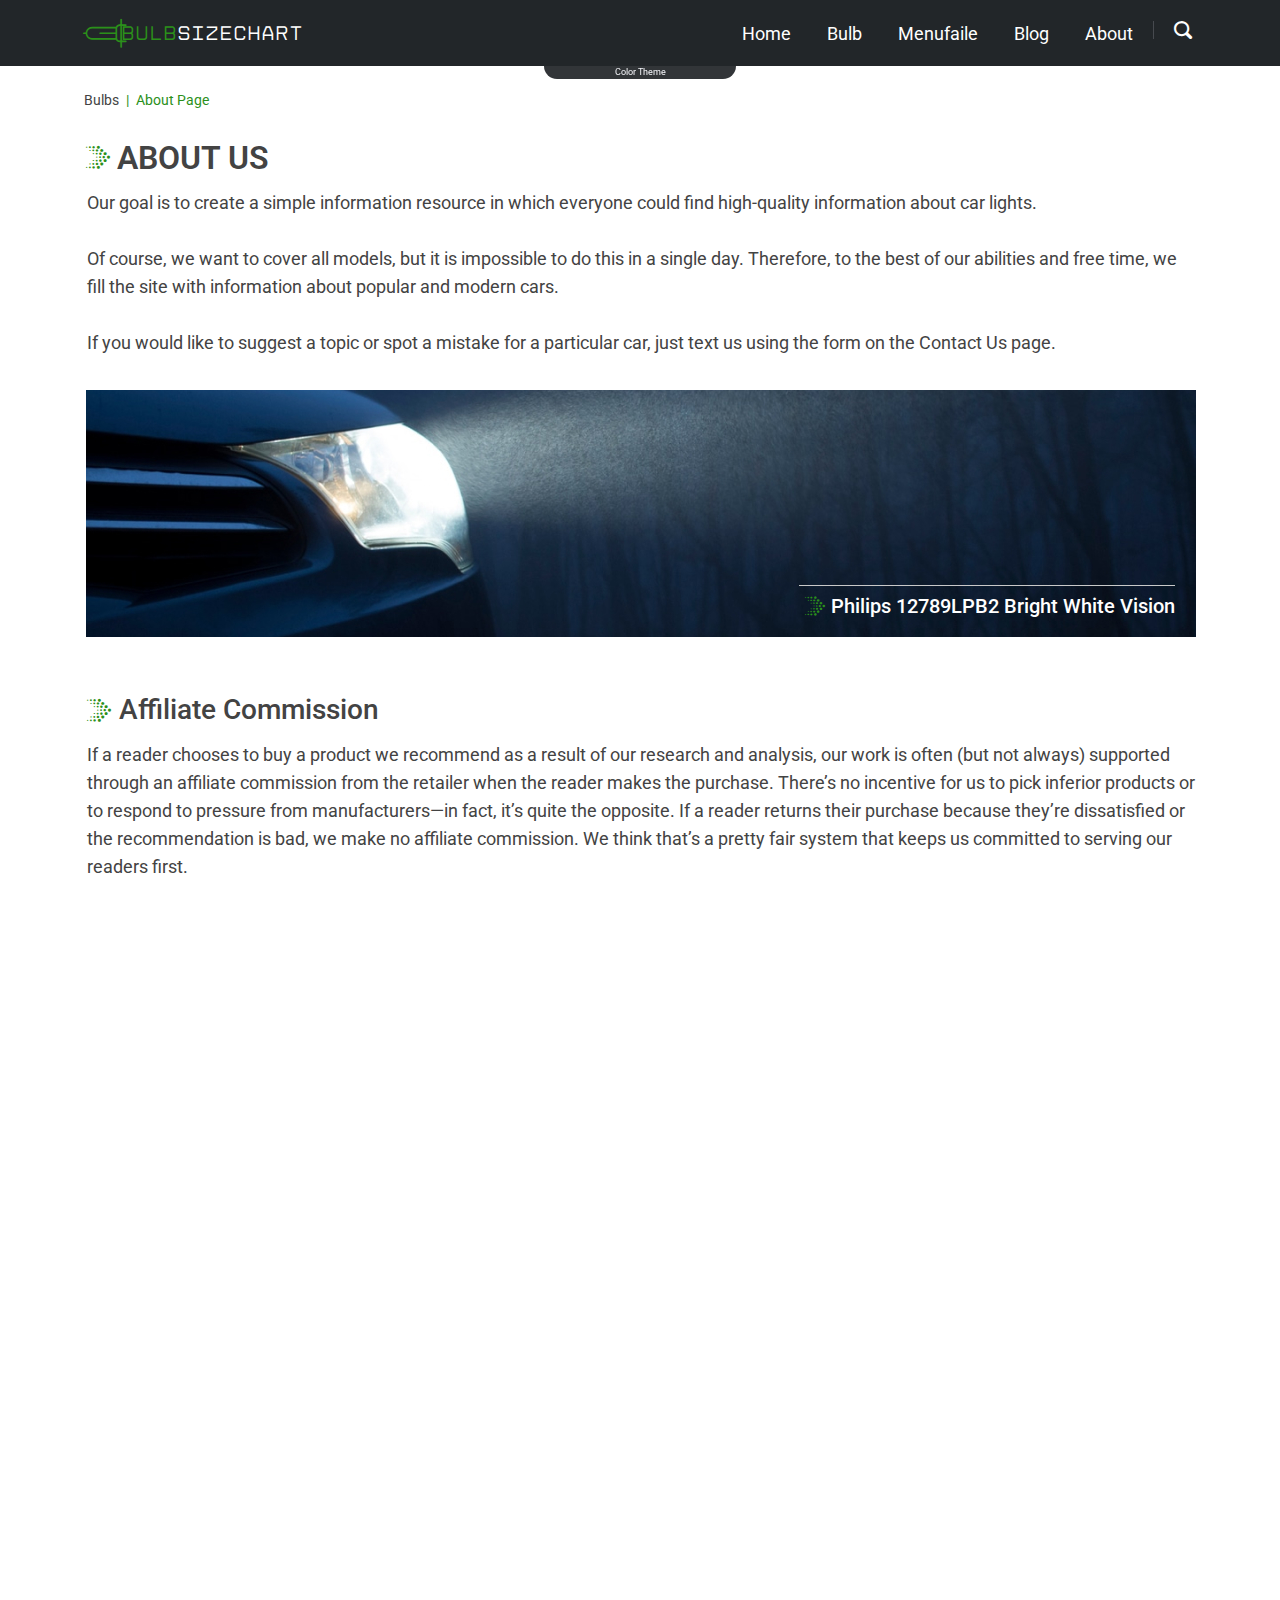
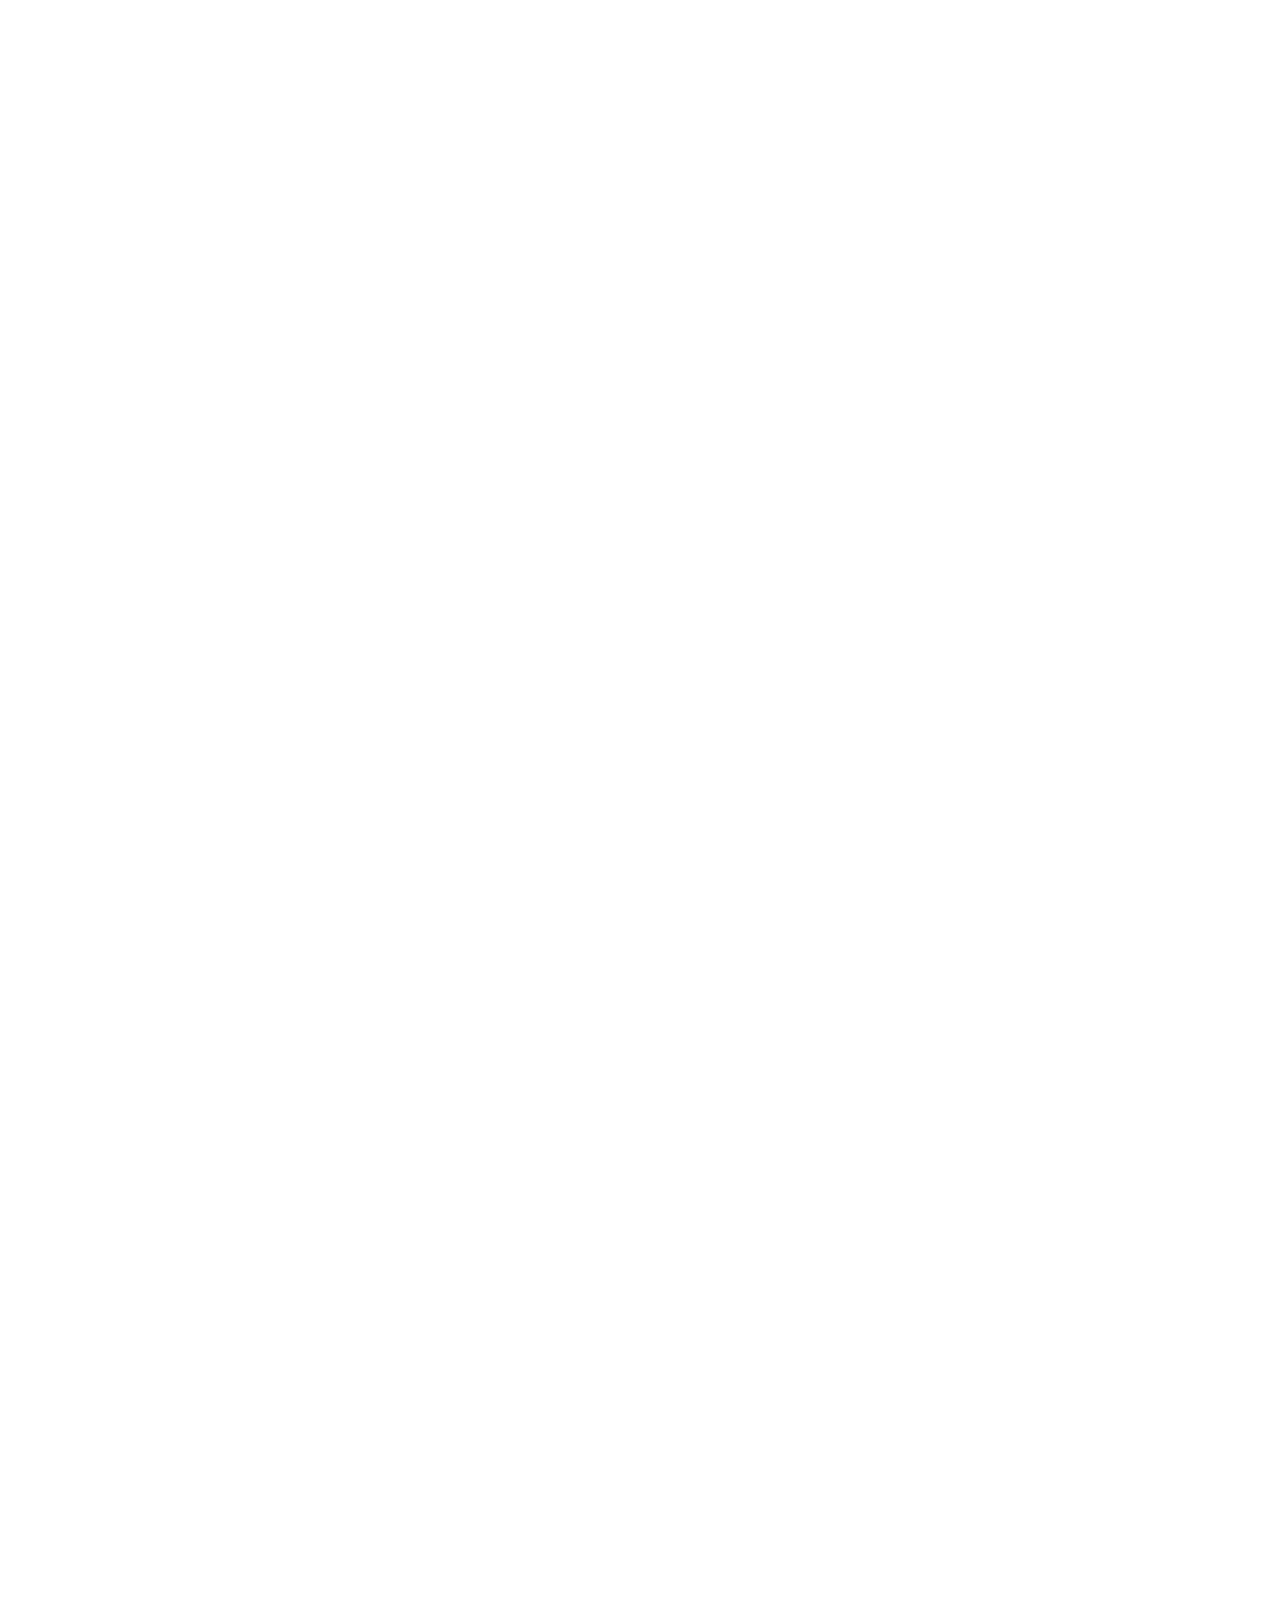
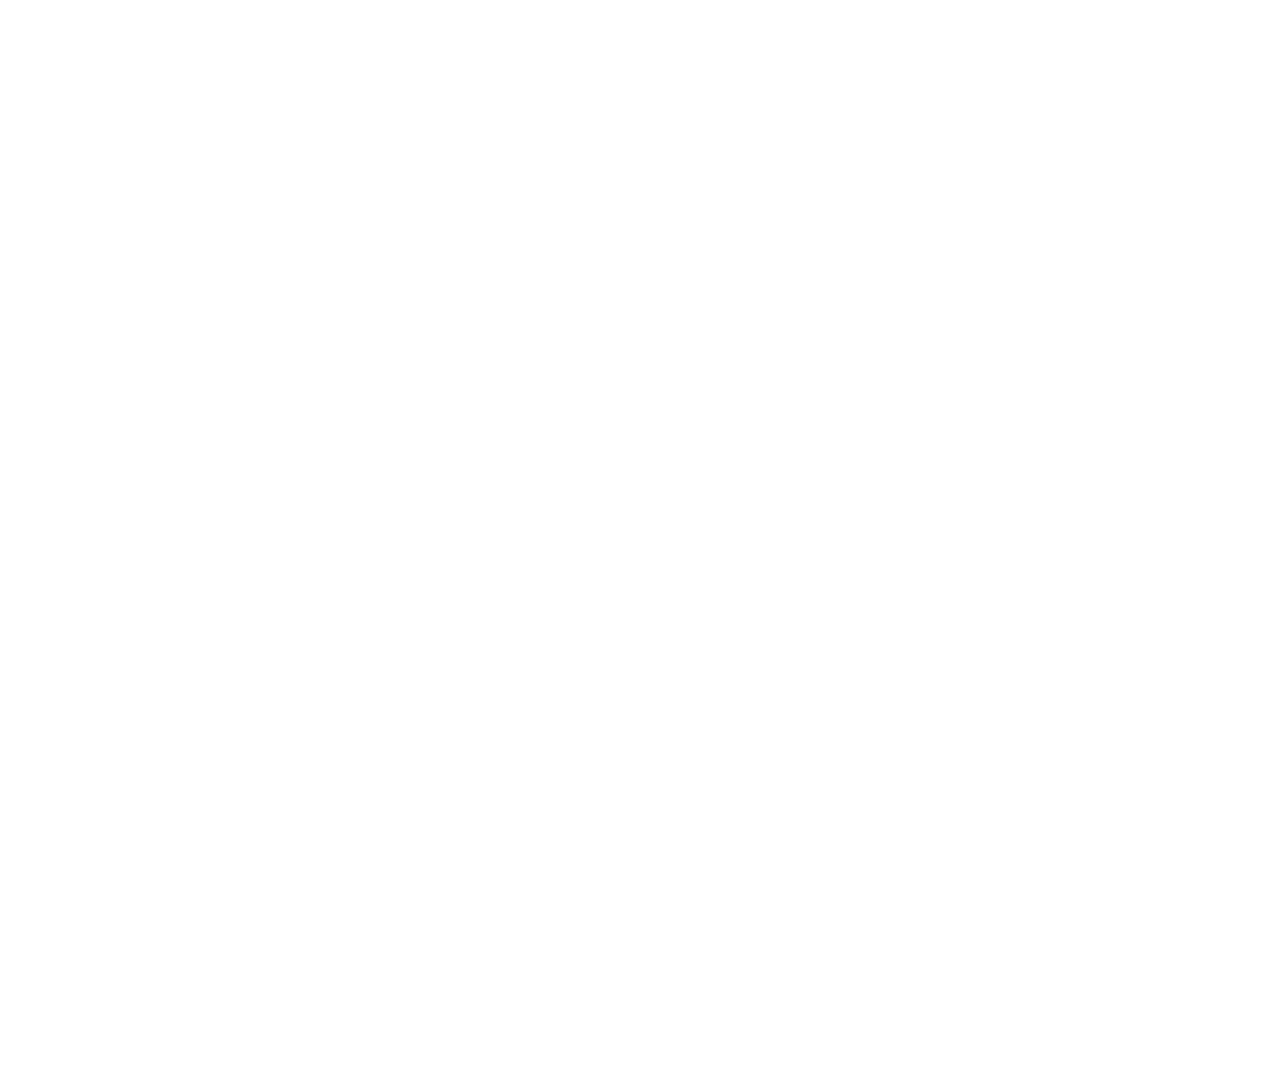
==== commit 2862c30a: "themes" ====
--- a/about.html
+++ b/about.html
@@ -1,5 +1,5 @@
 <!DOCTYPE html>
-<html lang="en">
+<html lang="en" class="forestgreen">
 
 <head>
   <meta charset="UTF-8">
@@ -47,6 +47,60 @@
             <a href="#" class="header__link  icon-search"></a>
           </div>
 
+        </div>
+        <div class="select-box1">
+          <div class="options-container1">
+            <div class="rightMargin">
+              <div class="option1">
+                <label class="forestgreen icon-car">
+                <input type="radio" class="radio" name="them" value="forestgreen" />
+                  <div class="inLabel">forestgreen</div>
+                </label>
+              </div>
+              <div class="option1">
+                <label class="darkred icon-car">
+                <input type="radio" class="radio" name="them" value="darkred" />
+                  <div class="inLabel">darkred</div>
+                </label>
+              </div>
+              <div class="option1">
+                <label class="olive icon-car">
+                <input type="radio" class="radio" name="them" value="olive" />
+                  <div class="inLabel">olive</div>
+                </label>
+              </div>
+              <div class="option1">
+                <label class="seagreen icon-car">
+                <input type="radio" class="radio" name="them" value="seagreen" />
+                  <div class="inLabel">seagreen</div>
+                </label>
+              </div>
+              <div class="option1">
+                <label class="teal icon-car">
+                <input type="radio" class="radio" name="them" value="teal" />
+                  <div class="inLabel">teal</div>
+                </label>
+              </div>
+              <div class="option1">
+                <label class="saddlebrown icon-car">
+                <input type="radio" class="radio" name="them" value="saddlebrown" />
+                  <div class="inLabel">saddlebrown</div>
+                </label>
+              </div>
+              <div class="option1">
+                <label class="midnightblue icon-car">
+                <input type="radio" class="radio" name="them" value="midnightblue" />
+                  <div class="inLabel">midnightblue</div>
+                </label>
+              </div>
+            </div>
+            
+
+          </div>
+
+          <div class="selected1">
+            Color Theme
+          </div>
         </div>
       </div>
     </header>
@@ -556,6 +610,7 @@
   <script src="js/burgerMenu.js"></script>
   <script src="js/btnShowMore.js"></script>
   <script src="js/languageWropdown.js"></script>
+  <script src="js/colorTheme.js"></script>
   <script>
     // maindropDowns =======================================================================================
     document.querySelectorAll('.dropdown').forEach(function (dropDownWrapper) {
--- a/css/iconFonts.css
+++ b/css/iconFonts.css
@@ -24,7 +24,9 @@
   -webkit-font-smoothing: antialiased;
   -moz-osx-font-smoothing: grayscale;
 }
-
+.icon-car:before {
+  content: "\e908";
+}
 .icon-poisnt:before {
   content: "\e900";
 }
--- a/css/style.css
+++ b/css/style.css
@@ -125,8 +125,65 @@
 }
 
 ::-webkit-scrollbar-thumb {
+  background: var(--theme);
+  border-radius: 10px;
+}
+
+html.forestgreen {
+  --theme: #2B901A;
+}
+
+html.darkred {
+  --theme: #c80000;
+}
+
+html.olive {
+  --theme: #808000;
+}
+
+html.seagreen {
+  --theme: #2E8B57;
+}
+
+html.teal {
+  --theme: #008080;
+}
+
+html.saddlebrown {
+  --theme: #8B4513;
+}
+
+html.midnightblue {
+  --theme: #191970;
+}
+
+.option1 label.forestgreen {
   background: #2B901A;
-  border-radius: 10px;
+}
+.option1 label.darkred {
+  background: #c80000;
+}
+.option1 label.olive {
+  background: #808000;
+}
+.option1 label.seagreen {
+  background: #2E8B57;
+}
+.option1 label.teal {
+  background: #008080;
+}
+.option1 label.saddlebrown {
+  background: #8B4513;
+}
+.option1 label.midnightblue {
+  background: #191970;
+}
+.option1 label:hover {
+  box-shadow: 0px 0px 10px #FFF;
+}
+
+.selected1 .radio {
+  display: none;
 }
 
 .header {
@@ -170,7 +227,7 @@
 }
 
 .nameCompany__span {
-  color: #2B901A;
+  color: var(--theme);
 }
 
 .header__body {
@@ -226,7 +283,7 @@
 }
 
 .header__link:hover {
-  color: #2B901A;
+  color: var(--theme);
 }
 
 .header__right {
@@ -245,6 +302,105 @@
 
 .space {
   margin-left: 36px;
+}
+
+.header .select-box1 {
+  position: absolute;
+  display: flex;
+  width: 15%;
+  left: 50%;
+  flex-direction: column;
+  top: 66px;
+  transform: translateX(-50%);
+}
+.header .select-box1 .options-container1 {
+  position: absolute;
+  top: 0px;
+  background: #222629ed;
+  color: #f5f6fa;
+  max-height: 0;
+  width: 100%;
+  left: 50%;
+  transform: translateX(-50%);
+  opacity: 0;
+  transition: all 0.4s;
+  border-radius: 0px 0px 10px 10px;
+  overflow: hidden;
+  order: 1;
+  -webkit-border-radius: 0px 0px 10px 10px;
+  -moz-border-radius: 0px 0px 10px 10px;
+  -ms-border-radius: 0px 0px 10px 10px;
+  -o-border-radius: 0px 0px 10px 10px;
+}
+.header .select-box1 .rightMargin {
+  margin: 19px 0px 10px 0;
+  height: max-content;
+  overflow-y: auto;
+  display: flex;
+  flex-wrap: wrap;
+  gap: 5px;
+  justify-content: space-evenly;
+}
+.header .select-box1 .selected1 {
+  background: #222629ed;
+  border-radius: 0px 0px 20px 20px;
+  margin-bottom: 8px;
+  color: #f5f6fa;
+  position: relative;
+  order: 0;
+  display: flex;
+  align-items: flex-end;
+  gap: 5px;
+  padding: 2px 15px;
+  justify-content: center;
+  cursor: pointer;
+  font-size: 9px;
+}
+.header .select-box1 .options-container1.active {
+  max-height: 240px;
+  opacity: 1;
+}
+.header .select-box1 .options-container1.active + .selected1::after {
+  transform: rotateX(180deg);
+  top: 17px;
+  -webkit-transform: rotateX(180deg);
+  -moz-transform: rotateX(180deg);
+  -ms-transform: rotateX(180deg);
+  -o-transform: rotateX(180deg);
+}
+.header .select-box1 .option1,
+.header .select-box1 .selected1 {
+  cursor: pointer;
+}
+.header .select-box1 .option1 label {
+  display: flex;
+  align-items: flex-end;
+  gap: 5px;
+  font-size: 0px;
+}
+.header .select-box1 img {
+  max-width: 16px;
+}
+.header .select-box1 label {
+  cursor: pointer;
+  width: 20px;
+  height: 20px;
+  border-radius: 50%;
+  -webkit-border-radius: 50%;
+  -moz-border-radius: 50%;
+  -ms-border-radius: 50%;
+  -o-border-radius: 50%;
+}
+.header .select-box1 label .inLabel {
+  display: none;
+}
+.header .select-box1 .icon-car::before {
+  color: #000000;
+  margin: auto auto;
+  font-size: 15px;
+}
+.header .select-box1 .option1 .radio {
+  display: none;
 }
 
 @media (max-width: 1140px) {
@@ -375,6 +531,7 @@
     height: 100%;
     background-color: #222629;
     padding: 70px 10px 20px 10px;
+    z-index: 2;
   }
 
   .header__burger::before {
@@ -443,7 +600,7 @@
   line-height: 28px;
   /* or 140% */
   text-align: center;
-  color: #2B901A;
+  color: var(--theme);
 }
 .main .main__block1 {
   margin: 116px 0 102px;
@@ -521,7 +678,7 @@
   cursor: pointer;
   padding: 13px 0 11px;
   display: inline-block;
-  background: #2B901A;
+  background: var(--theme);
   border-radius: 10px;
   -webkit-border-radius: 10px;
   -moz-border-radius: 10px;
@@ -629,7 +786,7 @@
   margin: 0 0px 0 -2px;
 }
 .main .year__block1 .icon-pointsArrow::before {
-  color: #2B901A;
+  color: var(--theme);
   font-size: 24px;
 }
 .main .year__block1 .sybtitle {
@@ -690,8 +847,8 @@
   -o-transition: all 0.2s ease-in-out;
 }
 .main .year__block2 .side:hover .side__link {
-  color: #2B901A;
-  background-image: linear-gradient(to right, #2B901A 75%, transparent 75%);
+  color: var(--theme);
+  background-image: linear-gradient(to right, var(--theme) 75%, transparent 75%);
 }
 .main .year__block3 {
   margin-top: 53px;
@@ -717,7 +874,7 @@
   width: 184px;
   height: max-content;
   cursor: pointer;
-  background-color: #2B901A;
+  background-color: var(--theme);
   display: flex;
   align-items: center;
   border-radius: 10px;
@@ -785,6 +942,9 @@
 }
 .main .year__block3 .info__title {
   margin-bottom: 59px;
+}
+.main .year__block3 h5 {
+  padding: 0;
 }
 .main .year__block3 .show__more {
   margin: -9px 0 0 0;
@@ -879,7 +1039,7 @@
   text-transform: none;
 }
 .main .car__block2 .icon-pointsArrow::before {
-  color: #2B901A;
+  color: var(--theme);
   font-size: 24px;
 }
 .main .car__block2 .searhBulb {
@@ -909,7 +1069,7 @@
   -o-transition: all 0.2s ease-in-out;
 }
 .main .car__block2 .searchLi__link:hover {
-  color: #2B901A;
+  color: var(--theme);
 }
 .main .car__block3 {
   margin-bottom: 50px;
@@ -918,7 +1078,7 @@
   margin: 0 0 12px -3px;
 }
 .main .model__block1 .icon-pointsArrow::before {
-  color: #2B901A;
+  color: var(--theme);
   font-size: 24px;
 }
 .main .model__block1 .paragref {
@@ -929,7 +1089,7 @@
   margin: 44px 3px 60px;
 }
 .main .model__block2 .icon-pointsArrow::before {
-  color: #2B901A;
+  color: var(--theme);
   font-size: 24px;
 }
 .main .model__block2 .searhYear {
@@ -962,7 +1122,7 @@
   font-size: 18px;
   line-height: 28px;
   /* or 156% */
-  color: #2B901A;
+  color: var(--theme);
 }
 .main .model__block3 {
   margin: 52px 0px 32px 22px;
@@ -996,7 +1156,7 @@
   width: max-content;
   height: max-content;
   cursor: pointer;
-  background-color: #2B901A;
+  background-color: var(--theme);
   display: flex;
   align-items: center;
   border-radius: 10px;
@@ -1114,7 +1274,7 @@
   align-items: center;
   color: #FFFFFF;
   padding: 13px 0 12px;
-  background-color: #2B901A;
+  background-color: var(--theme);
   width: 184px;
   border-radius: 10px;
   -webkit-border-radius: 10px;
@@ -1365,14 +1525,17 @@
   padding: 6px 0 0 0;
 }
 .main .product__block1 .maipImg img {
-  min-width: 100%;
+  width: 100%;
 }
 .main .product__block1 .smollImg {
   display: flex;
   justify-content: space-between;
 }
-.main .product__block1 .smollImg img {
-  min-width: 94px;
+.main .product__block1 .smollImg .coverSmollImg {
+  width: 94px;
+}
+.main .product__block1 .smollImg .coverSmollImg img {
+  width: 100%;
 }
 .main .product__block1 .right {
   margin: 0 -2px 0 0;
@@ -1385,16 +1548,16 @@
   margin: 32px 0 13px 0;
 }
 .main .product__block1 .dropdown__button--active {
-  border-radius: 10px 10px 0px 0px;
-  -webkit-border-radius: 10px 10px 0px 0px;
-  -moz-border-radius: 10px 10px 0px 0px;
-  -ms-border-radius: 10px 10px 0px 0px;
-  -o-border-radius: 10px 10px 0px 0px;
+  border-radius: 10px 10px 10px 10px;
+  -webkit-border-radius: 10px 10px 10px 10px;
+  -moz-border-radius: 10px 10px 10px 10px;
+  -ms-border-radius: 10px 10px 10px 10px;
+  -o-border-radius: 10px 10px 10px 10px;
 }
 .main .product__block1 .dropdown__list {
   background: #FFFFFF;
   top: 42px;
-  border: 2px solid #2B901A;
+  border: 2px solid var(--theme);
   border-top: none;
 }
 .main .contact__block1 .title {
@@ -1589,7 +1752,7 @@
   line-height: 28px;
   /*or156%*/
   width: 184px;
-  background-color: #2B901A;
+  background-color: var(--theme);
   padding: 13px 12px 11px;
   text-align: center;
   text-transform: uppercase;
@@ -1612,7 +1775,7 @@
   border-radius: 10px;
 }
 .main .contact__form ::-webkit-scrollbar-thumb {
-  background: #2B901A;
+  background: var(--theme);
   border-radius: 10px;
 }
 
@@ -1627,12 +1790,12 @@
 }
 
 p a {
-  color: #2B901A;
+  color: var(--theme);
   font-weight: 500;
 }
 
 .icon-pointsArrow::before {
-  color: #2B901A;
+  color: var(--theme);
 }
 
 li {
@@ -1665,7 +1828,7 @@
   font-weight: 400;
   font-size: 18px;
   line-height: 28px;
-  color: #2B901A;
+  color: var(--theme);
   margin: 0 -2px 0 22px;
   white-space: nowrap;
   display: flex;
@@ -1689,7 +1852,7 @@
   position: absolute;
   top: 11px;
   left: 0;
-  color: #2B901A;
+  color: var(--theme);
   font-size: 14px;
   margin-right: 0px;
 }
@@ -1752,7 +1915,7 @@
   width: 100%;
   height: 52px;
   text-align: left;
-  background: #2B901A;
+  background: var(--theme);
   padding: 13px 7px 13px 8px;
   font-family: 'Roboto';
   font-style: normal;
@@ -1793,10 +1956,10 @@
 }
 
 .dropdown__list {
+  z-index: 2;
   height: 137px;
   display: none;
   position: absolute;
-  z-index: 0;
   left: 0px;
   top: 44px;
   width: 100%;
@@ -1824,8 +1987,8 @@
 
 .dropdown__button--active {
   z-index: 10;
-  border: 2px solid #2B901A;
-  color: #2B901A;
+  border: 2px solid var(--theme);
+  color: var(--theme);
   background-color: #FFFFFF;
 }
 
@@ -1847,7 +2010,7 @@
 }
 
 .dropdown__list-item:hover {
-  color: #2B901A;
+  color: var(--theme);
 }
 
 .dropdown__input-hidden {
@@ -1869,7 +2032,7 @@
 }
 
 .popular {
-  color: #2B901A;
+  color: var(--theme);
 }
 
 .uniq {
@@ -1885,6 +2048,7 @@
   margin-left: -1px;
   display: flex;
   margin-top: 0px;
+  flex-wrap: wrap;
 }
 
 .crumbs .container .crumb {
@@ -1904,7 +2068,7 @@
 }
 
 .crumbs .container .crumb:hover {
-  color: #2B901A;
+  color: var(--theme);
   transform: scale(1.03);
   -webkit-transform: scale(1.03);
   -moz-transform: scale(1.03);
@@ -1915,11 +2079,11 @@
 .crumbs .container .crumb + .crumb::before {
   content: "|";
   padding-right: 7px;
-  color: #2B901A;
+  color: var(--theme);
 }
 
 .crumbs .crumb:last-child {
-  color: #2B901A;
+  color: var(--theme);
 }
 
 .container {
@@ -2013,7 +2177,7 @@
   cursor: pointer;
 }
 .unique .dropdown__list-item:hover {
-  color: #2B901A;
+  color: var(--theme);
 }
 .unique .dropdown__input-hidden {
   display: none;
@@ -2149,7 +2313,7 @@
   display: flex;
   align-items: center;
   justify-content: center;
-  background: #2B901A;
+  background: var(--theme);
   border-radius: 10px;
   padding: 13px 0 12px;
   font-family: 'Roboto';
@@ -2202,7 +2366,7 @@
   left: 0;
   content: counter(list) ".";
   counter-increment: list;
-  color: #2B901A;
+  color: var(--theme);
   font-weight: 600;
 }
 
@@ -2238,7 +2402,7 @@
   align-items: center;
   color: #FFFFFF;
   padding: 13px 0 11px;
-  background-color: #2B901A;
+  background-color: var(--theme);
   width: 184px;
   border-radius: 10px;
   -webkit-border-radius: 10px;
@@ -2258,11 +2422,11 @@
   font-size: 18px;
   line-height: 40px;
   /* or 222% */
-  color: #2B901A;
+  color: var(--theme);
 }
 
 .main .car__block2 .searchLi a:hover {
-  color: #2B901A;
+  color: var(--theme);
 }
 
 .descHidden {
@@ -2288,7 +2452,7 @@
   line-height: 28px;
 }
 .footer li a {
-  color: #2B901A;
+  color: var(--theme);
   transition: 0.2s all ease-in-out;
   -webkit-transition: 0.2s all ease-in-out;
   -moz-transition: 0.2s all ease-in-out;
@@ -2595,6 +2759,22 @@
   .footer .footer__bottom .bottom-text__text {
     padding: 7px 55px 0 51px;
   }
+
+  .main .product__block1 .maipImg {
+    width: calc(335px + (635 - 335) * ((100vw - 769px) / (1140 - 769)));
+  }
+
+  .main .product__block1 .smollImg .coverSmollImg {
+    width: calc(50px + (94 - 50) * ((100vw - 769px) / (1140 - 769)));
+  }
+
+  .main .product__block1 .right .dropdown {
+    margin: 0 auto;
+  }
+
+  .main .product__block1 .left {
+    margin-right: 10px;
+  }
 }
 @media (max-width: 1000px) {
   .main .about__block5 .container {
@@ -2616,6 +2796,11 @@
 @media (max-width: 768px) {
   ::-webkit-scrollbar {
     width: 0px;
+  }
+
+  .header .select-box1 {
+    width: 15%;
+    top: 51px;
   }
 
   .descHidden {
@@ -3027,7 +3212,7 @@
   .dropdown__list--visible {
     display: block;
     background-color: #ffffff;
-    border: 2px solid #2B901A;
+    border: 2px solid var(--theme);
   }
 
   .dropdown__list {
@@ -3159,6 +3344,34 @@
 
   .main .about__block14 h6 {
     margin: 0 0 13px 2px;
+  }
+
+  .main .product__block1 .maipImg {
+    width: 335px;
+    margin: 0 auto 11px auto;
+  }
+
+  .main .product__block1 .product__mainInfo {
+    margin: 23px 0 0 0;
+    flex-direction: column;
+  }
+
+  .main .product__block1 .smollImg {
+    display: flex;
+    justify-content: center;
+  }
+
+  .main .product__block1 .smollImg .coverSmollImg {
+    width: 50px;
+  }
+
+  .main .product__block1 .right {
+    margin: 50px -2px 0 0;
+    width: 100%;
+  }
+
+  .main .product__block1 .parTop {
+    margin: 36px 0 13px 0;
   }
 
   .crumbs {
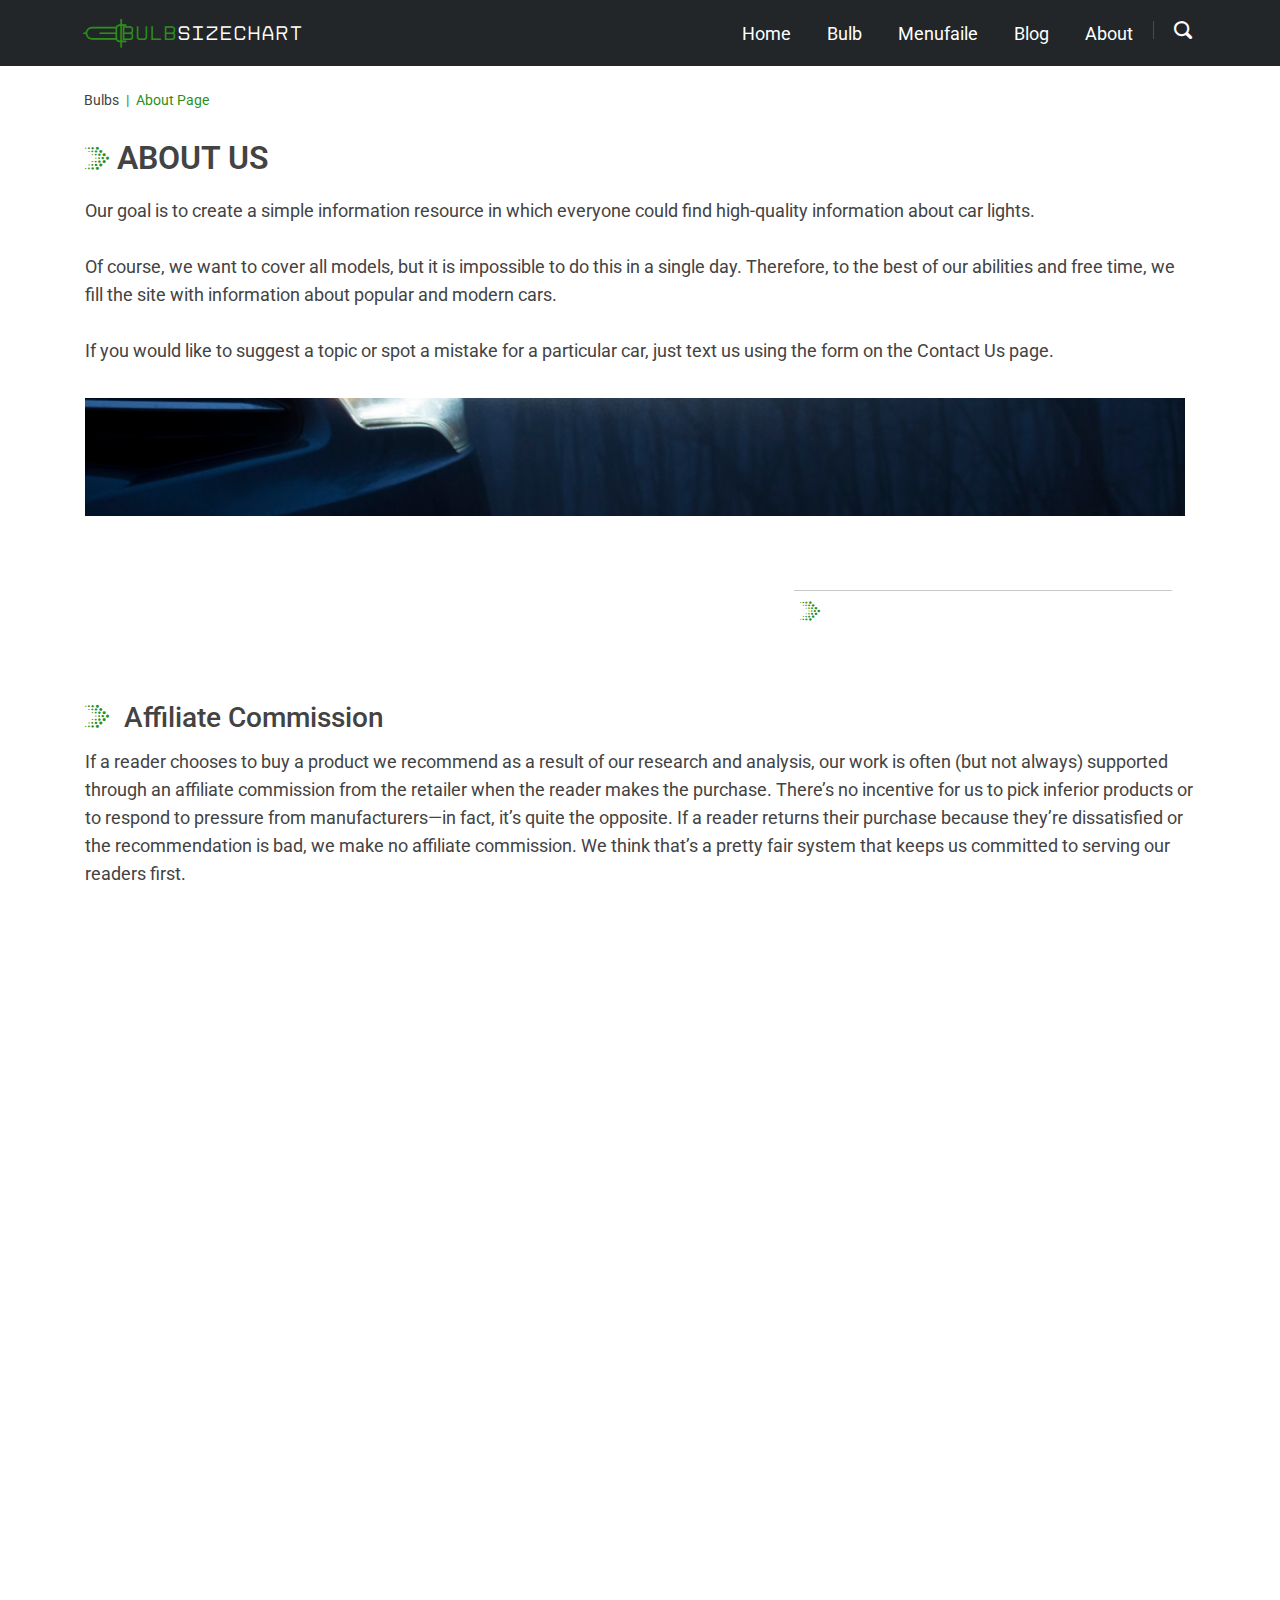
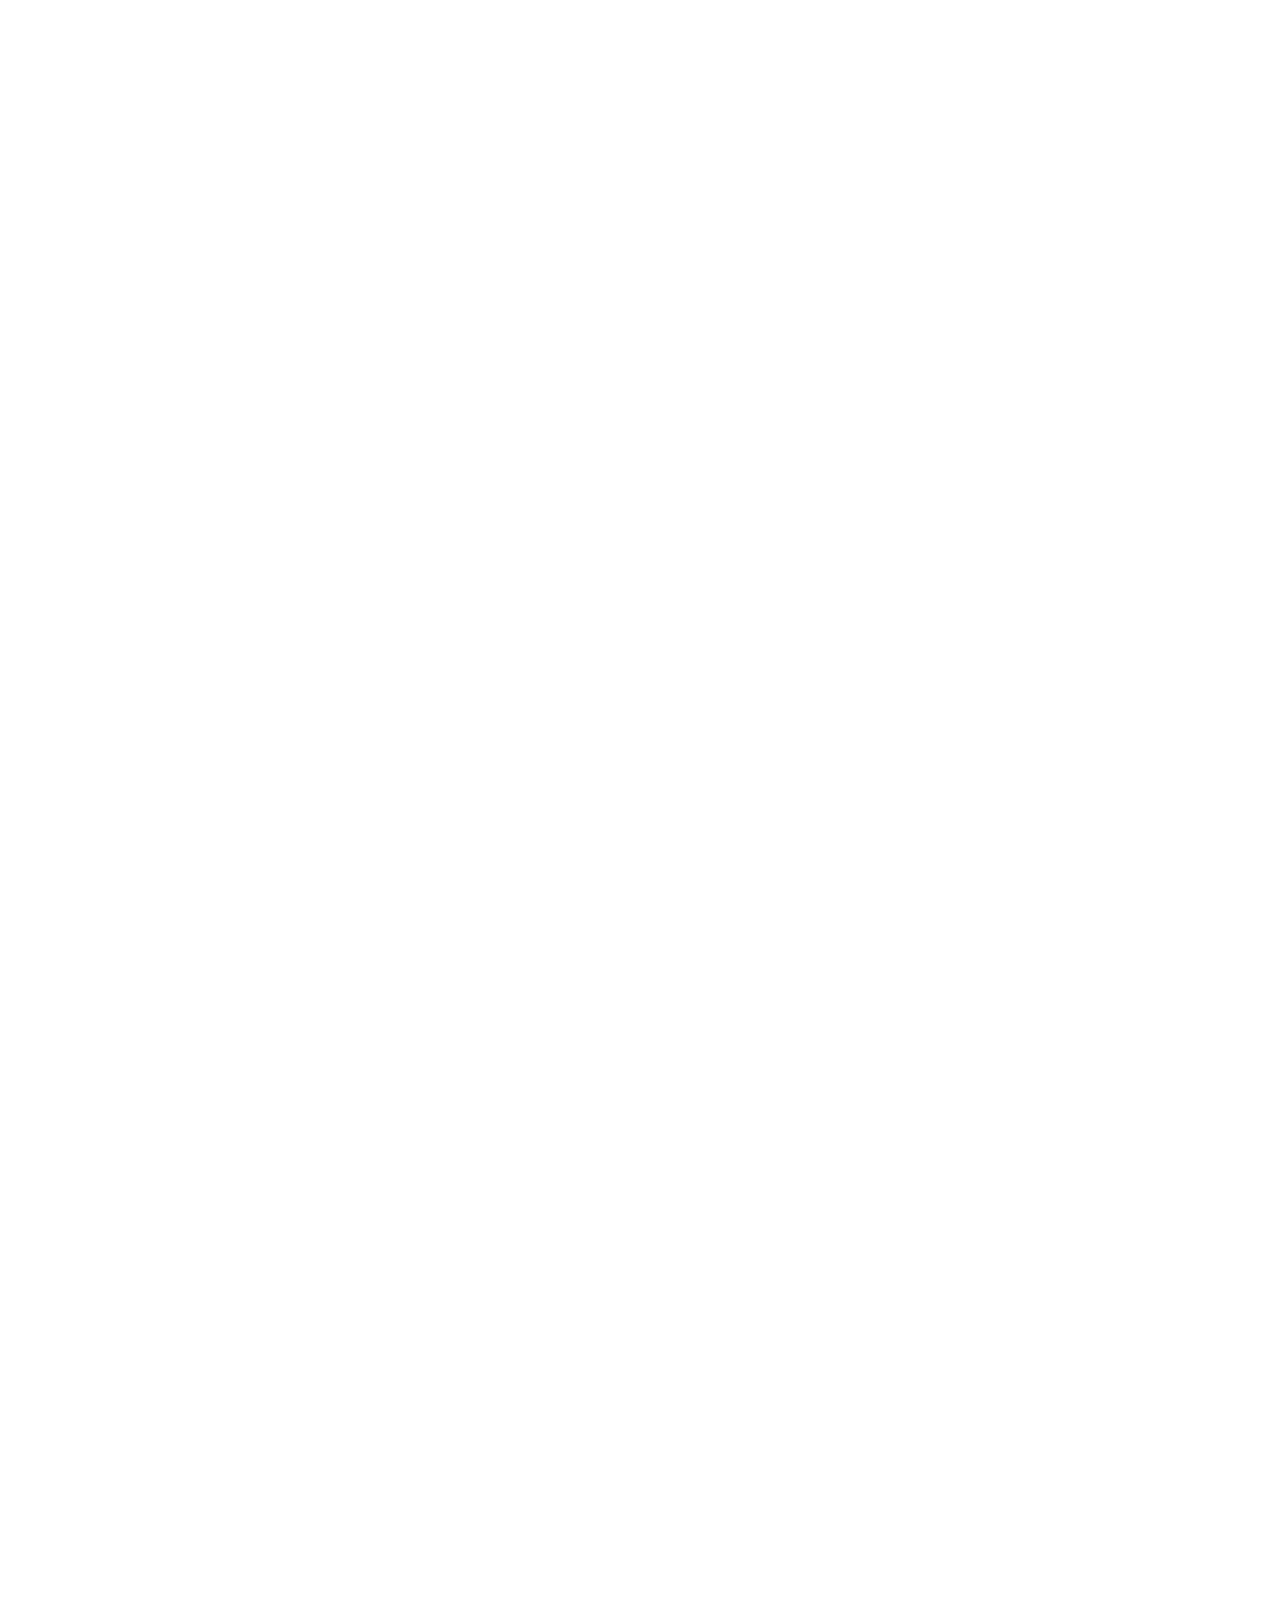
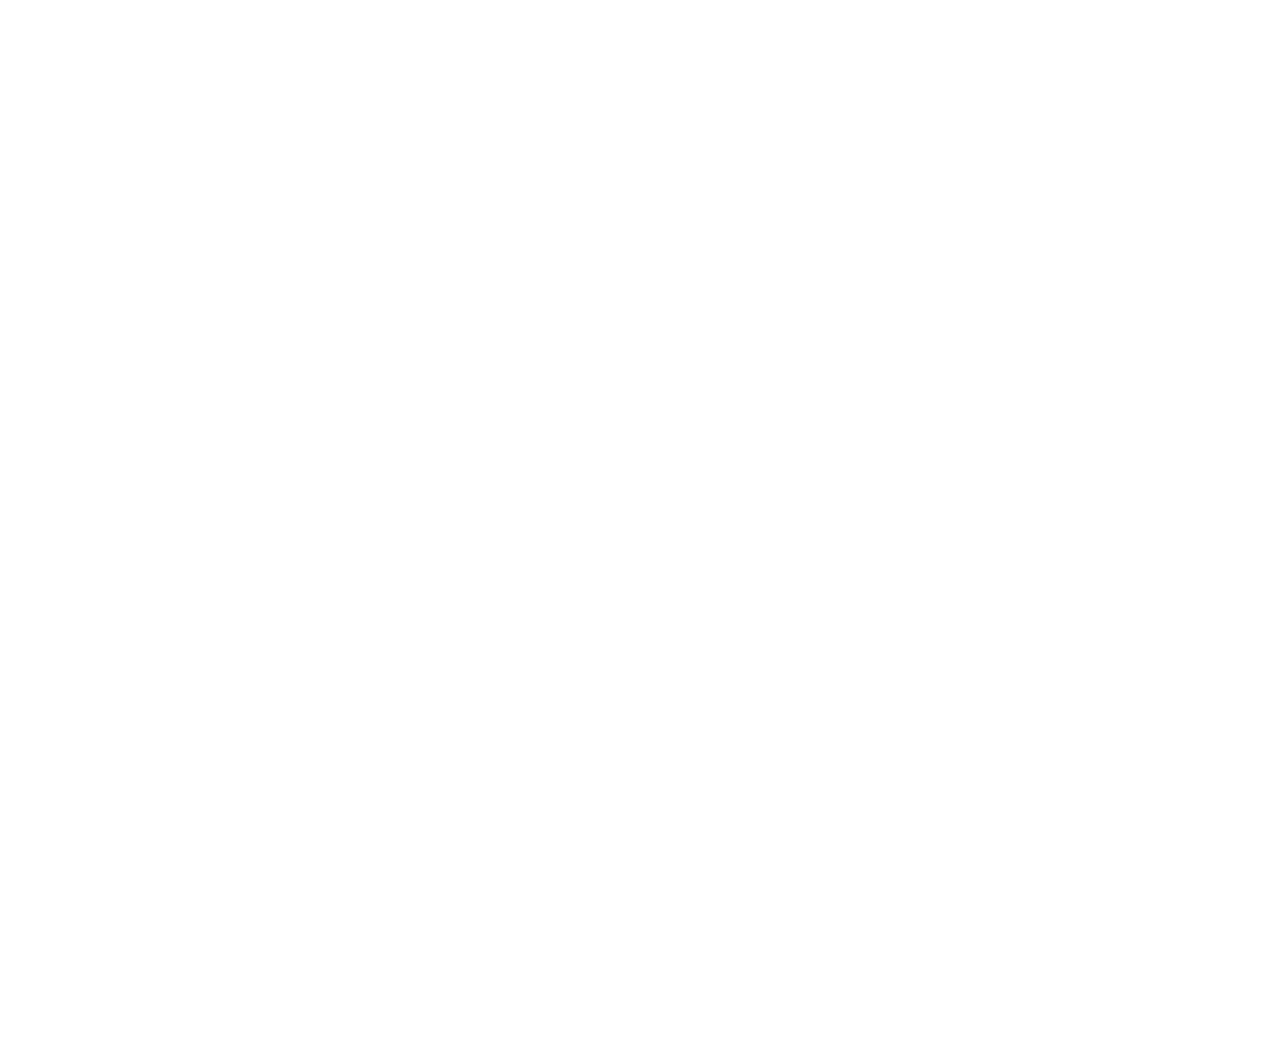
==== commit accf76fc: "clear" ====
--- a/about.html
+++ b/about.html
@@ -48,60 +48,6 @@
           </div>
 
         </div>
-        <div class="select-box1">
-          <div class="options-container1">
-            <div class="rightMargin">
-              <div class="option1">
-                <label class="forestgreen icon-car">
-                <input type="radio" class="radio" name="them" value="forestgreen" />
-                  <div class="inLabel">forestgreen</div>
-                </label>
-              </div>
-              <div class="option1">
-                <label class="darkred icon-car">
-                <input type="radio" class="radio" name="them" value="darkred" />
-                  <div class="inLabel">darkred</div>
-                </label>
-              </div>
-              <div class="option1">
-                <label class="olive icon-car">
-                <input type="radio" class="radio" name="them" value="olive" />
-                  <div class="inLabel">olive</div>
-                </label>
-              </div>
-              <div class="option1">
-                <label class="seagreen icon-car">
-                <input type="radio" class="radio" name="them" value="seagreen" />
-                  <div class="inLabel">seagreen</div>
-                </label>
-              </div>
-              <div class="option1">
-                <label class="teal icon-car">
-                <input type="radio" class="radio" name="them" value="teal" />
-                  <div class="inLabel">teal</div>
-                </label>
-              </div>
-              <div class="option1">
-                <label class="saddlebrown icon-car">
-                <input type="radio" class="radio" name="them" value="saddlebrown" />
-                  <div class="inLabel">saddlebrown</div>
-                </label>
-              </div>
-              <div class="option1">
-                <label class="midnightblue icon-car">
-                <input type="radio" class="radio" name="them" value="midnightblue" />
-                  <div class="inLabel">midnightblue</div>
-                </label>
-              </div>
-            </div>
-            
-
-          </div>
-
-          <div class="selected1">
-            Color Theme
-          </div>
-        </div>
       </div>
     </header>
     <!-- ----------/header---------- -->
@@ -112,42 +58,37 @@
           <a href="#" class="crumb">About Page</a>
         </div>
       </div>
-      <div class="about__block1">
-        <div class="container">
-          <h1 class="title icon-pointsArrow">
+      <div>
+        <div class="container">
+          <h1 class="icon-pointsArrow">
             About US
           </h1>
-
-          <p class="paragraf">
+          <p>
             Our goal is to create a simple information resource in which everyone could find high-quality information
             about car lights.
           </p>
 
-          <p class="paragraf">
+          <p>
             Of course, we want to cover all models, but it is impossible to do this in a single day. Therefore, to the
             best of our abilities and free time, we fill the site with information about popular and modern cars.
           </p>
 
-          <p class="paragraf">
+          <p>
             If you would like to suggest a topic or spot a mistake for a particular car, just text us using the form on
             the Contact Us page.
           </p>
-        </div>
-      </div>
-      <div class="about__block2">
-        <div class="container">
-          <!-- <img src="img/Rectangle 41.jpg" alt="" class="image__block2"> -->
-          <div class="publish">
-            <h3 class="icon-pointsArrow">Philips 12789LPB2 <br class="descHidden">Bright White Vision</h3>
-          </div>
-        </div>
-      </div>
-      <div class="about__block3">
-        <div class="container">
-          <h3 class="title icon-pointsArrow">
+          <div class="bg_car">
+            <div class="coverForCar">
+              <img src="img/Rectangle 41.jpg" alt="" class="image__block2">
+              <div class="publish">
+                <h3 class="icon-pointsArrow">Philips 12789LPB2 <br class="descHidden">Bright White Vision</h3>
+              </div>
+            </div>
+          </div>
+          <h3 class="icon-pointsArrow">
             Affiliate Commission
           </h3>
-          <p class="paragraf">
+          <p>
             If a reader chooses to buy a product we recommend as a result of our research and analysis, our work is
             often (but not always) supported through an affiliate commission from the retailer when the reader makes the
             purchase. There’s no incentive for us to pick inferior products or to respond to pressure from
@@ -155,17 +96,12 @@
             dissatisfied or the recommendation is bad, we make no affiliate commission. We think that’s a pretty fair
             system that keeps us committed to serving our readers first.
           </p>
-        </div>
-      </div>
-      <div class="about__block4">
-        <div class="container">
-          <h4 class="title icon-pointsArrow">
+          <h4 class="icon-pointsArrow">
             How LightningLab helps car enthusiasts?
           </h4>
           <p>
             The LightningLab project specializes in covering the automotive lighting industry.
           </p>
-
           <p>
             With over a decade of experience in the car lightning space, our project has assisted hundreds of people in
             significantly boosting their night-driving vision.
@@ -176,7 +112,8 @@
           </p>
         </div>
       </div>
-      <div class="about__block5">
+      
+      <div class="about__brends">
         <div class="container">
           <div class="coverImg">
             <img src="img/image 53.png" alt="" class="brends">
@@ -192,7 +129,7 @@
           </div>
         </div>
       </div>
-      <div class="about__block6">
+      <div>
         <div class="container">
           <p>
             We research the latest and greatest lamps and accessories as they hit the market to help you discover the
@@ -207,59 +144,42 @@
           <p>
             Basically, we help people in two ways:
           </p>
-
-        </div>
-      </div>
-      <div class="about__block7">
-        <div class="container">
-          <ul class="info__list">
-            <li class="info__listItem icon-circles">
-              <!-- <img class="centrPoint" src="img/Vector.svg" alt=""> -->
+          <ul  >
+            <li class="icon-circles">
               300% brighter than stock halogen
             </li>
-            <li class="info__listItem icon-circles">
-              <!-- <img class="centrPoint" src="img/Vector.svg" alt=""> -->
+            <li class="icon-circles">
               Plug and Play: 1:1 halogen’s design, non-polarity, easy installation
             </li>
-            <li class="info__listItem icon-circles">
-              <!-- <img class="centrPoint" src="img/Vector.svg" alt=""> -->
+            <li class="icon-circles">
               Ultrathin 1.6mm alloy board design
             </li>
           </ul>
-        </div>
-      </div>
-      <div class="about__block8">
-        <div class="container">
-          <h6 class="title icon-pointsArrow">
+          <h6 class="icon-pointsArrow">
             How do we do that?
           </h6>
-          <p class="paragraf">This project aims to focus on everything in the automotive headlights world using our
+          <p>This project aims to focus on everything in the automotive headlights world using our
             vision of the situation and recent trends. The blog team is not just one person. We are a team of fellow
             automotive journalists who write articles without financial pressure from advertisers. We are free to
             describe our impression of a particular headlights kit and other related items.
           </p>
 
-          <p class="paragraf">
+          <p>
             Unfortunately, it is not always possible to personally get acquainted with the car, before describing it in
             a blog. To do this, we use a massive amount of reviews from a variety of resources.
           </p>
 
-          <p class="paragraf">
+          <p>
             This gives an excellent idea of the model. And yet, we prefer to conduct a personal acquaintance with each
             model and its lighting system.
           </p>
 
-          <p class="paragraf">
+          <p>
             If you have certain suggestions about the structure or direction of the website, or perhaps you would like
             to know more about a specific car model's light bulb specs, be sure to ask your questions and make
             suggestions via the Contacts page.
           </p>
-
-        </div>
-      </div>
-      <div class="about__block9">
-        <div class="container">
-          <h6 class="title icon-pointsArrow">
+          <h6 class="icon-pointsArrow">
             Stock Replacement Bulbs
           </h6>
           <p>
@@ -267,11 +187,7 @@
             almost any vehicle out there. So if you need to know the lamp part number for a car of some particular year
             of manufacture, you can use our car light bulb finder (see the form on the homepage).
           </p>
-        </div>
-      </div>
-      <div class="about__block10">
-        <div class="container">
-          <h6 class="title icon-pointsArrow">
+          <h6 class="icon-pointsArrow">
             Custom Builds
           </h6>
           <p>
@@ -282,37 +198,39 @@
           </p>
         </div>
       </div>
-      <div class="about__block11">
-        <div class="container">
-          <h6 class="title icon-pointsArrow">
+      
+      
+      <div class="about__realProjects">
+        <div class="container">
+          <h6 class="icon-pointsArrow">
             Real Projects
           </h6>
           <div class="realProjects">
-            <div class="example">
+            <a href="#" class="example">
               <div class="example__img">
                 <img src="img/Rectangle 42.jpg" alt="">
               </div>
               <h6 class="example__info">
                 2004 Honda S2000 Enkei RPF1 17x9.0
               </h6>
-            </div>
-            <div class="example">
+            </a>
+            <a href="#" class="example">
               <div class="example__img">
                 <img src="img/Rectangle 43.jpg" alt="">
               </div>
               <h6 class="example__info">
                 2004 Honda S2000 Enkei RPF1 17x9.0
               </h6>
-            </div>
-            <div class="example">
+            </a>
+            <a href="#" class="example">
               <div class="example__img">
                 <img src="img/Rectangle 44.jpg" alt="">
               </div>
               <h6 class="example__info">
                 2004 Honda S2000 Enkei RPF1 17x9.0
               </h6>
-            </div>
-            <div class="example">
+            </a>
+            <a href="#" class="example">
               <div class="example__img">
                 <img src="img/Rectangle 45.jpg" alt="">
 
@@ -320,11 +238,11 @@
               <h6 class="example__info">
                 2004 Honda S2000 Enkei RPF1 17x9.0
               </h6>
-            </div>
-          </div>
-        </div>
-      </div>
-      <div class="about__block12">
+            </a>
+          </div>
+        </div>
+      </div>
+      <div>
         <div class="container">
           <h6 class="icon-pointsArrow">
             Share your projects
@@ -611,61 +529,6 @@
   <script src="js/btnShowMore.js"></script>
   <script src="js/languageWropdown.js"></script>
   <script src="js/colorTheme.js"></script>
-  <script>
-    // maindropDowns =======================================================================================
-    document.querySelectorAll('.dropdown').forEach(function (dropDownWrapper) {
-      const dropDownBtn = dropDownWrapper.querySelector('.dropdown__button');
-      const dropDownList = dropDownWrapper.querySelector('.dropdown__list');
-      const dropDownArrow = dropDownWrapper.querySelector('.dropdown__arrow');
-
-      const dropDownListItems = dropDownList.querySelectorAll('.dropdown__list-item');
-      const dropDownInput = dropDownWrapper.querySelector('.dropdown__input-hidden');
-      const dropDownBtnAside = document.querySelector('.filtersAside');
-      const dropFilters = document.querySelector('.main__siteBar');
-      const buttonMoreFoкOnePageInFooter = document.querySelector('#button');
-      const moreInfoPage1 = document.querySelector('#content');
-
-      // open\close the drop-down list by clicking on it
-      dropDownBtn.addEventListener('click', function () {
-        dropDownList.classList.toggle('dropdown__list--visible');
-        dropDownArrow.classList.toggle('dropdown__arrow180');
-        this.classList.toggle('dropdown__button--active');
-      });
-
-
-
-
-      // selecting an element from the list and remembering the value + closing the list after selection
-      dropDownListItems.forEach(function (listItem) {
-        listItem.addEventListener('click', function (e) {
-          e.stopPropagation();
-          dropDownBtn.innerText = this.innerText;
-          dropDownBtn.focus();
-          dropDownInput.value = this.dataset.value;
-          dropDownList.classList.remove('dropdown__list--visible');
-        })
-      });
-
-
-      // clicking outside the list closes it
-      document.addEventListener('click', function (e) {
-        if (e.target !== dropDownBtn) {
-          dropDownBtn.classList.remove('dropdown__button--active');
-          dropDownList.classList.remove('dropdown__list--visible');
-          dropDownArrow.classList.remove('dropdown__arrow180');
-        }
-      })
-
-      // closing the active list by clicking on ESC and Tab
-      document.addEventListener('keydown', function (e) {
-        if (e.key === 'Tab' || e.key === 'Escape') {
-          dropDownBtn.classList.remove('dropdown__button--active');
-          dropDownList.classList.remove('dropdown__list--visible');
-        }
-      })
-    });
-
-  </script>
 </body>
 
 </html>--- a/css/style.css
+++ b/css/style.css
@@ -7,6 +7,34 @@
   font-weight: normal;
   font-style: normal;
 }
+html.forestgreen {
+  --theme: #2B901A;
+}
+
+html.darkred {
+  --theme: #c80000;
+}
+
+html.olive {
+  --theme: #808000;
+}
+
+html.seagreen {
+  --theme: #2E8B57;
+}
+
+html.teal {
+  --theme: #008080;
+}
+
+html.saddlebrown {
+  --theme: #8B4513;
+}
+
+html.midnightblue {
+  --theme: #185e8d;
+}
+
 * {
   padding: 0;
   margin: 0;
@@ -82,7 +110,6 @@
   text-decoration: none;
 }
 
-a,
 a:hover {
   text-decoration: none;
 }
@@ -127,59 +154,6 @@
 ::-webkit-scrollbar-thumb {
   background: var(--theme);
   border-radius: 10px;
-}
-
-html.forestgreen {
-  --theme: #2B901A;
-}
-
-html.darkred {
-  --theme: #c80000;
-}
-
-html.olive {
-  --theme: #808000;
-}
-
-html.seagreen {
-  --theme: #2E8B57;
-}
-
-html.teal {
-  --theme: #008080;
-}
-
-html.saddlebrown {
-  --theme: #8B4513;
-}
-
-html.midnightblue {
-  --theme: #191970;
-}
-
-.option1 label.forestgreen {
-  background: #2B901A;
-}
-.option1 label.darkred {
-  background: #c80000;
-}
-.option1 label.olive {
-  background: #808000;
-}
-.option1 label.seagreen {
-  background: #2E8B57;
-}
-.option1 label.teal {
-  background: #008080;
-}
-.option1 label.saddlebrown {
-  background: #8B4513;
-}
-.option1 label.midnightblue {
-  background: #191970;
-}
-.option1 label:hover {
-  box-shadow: 0px 0px 10px #FFF;
 }
 
 .selected1 .radio {
@@ -302,105 +276,6 @@
 
 .space {
   margin-left: 36px;
-}
-
-.header .select-box1 {
-  position: absolute;
-  display: flex;
-  width: 15%;
-  left: 50%;
-  flex-direction: column;
-  top: 66px;
-  transform: translateX(-50%);
-}
-.header .select-box1 .options-container1 {
-  position: absolute;
-  top: 0px;
-  background: #222629ed;
-  color: #f5f6fa;
-  max-height: 0;
-  width: 100%;
-  left: 50%;
-  transform: translateX(-50%);
-  opacity: 0;
-  transition: all 0.4s;
-  border-radius: 0px 0px 10px 10px;
-  overflow: hidden;
-  order: 1;
-  -webkit-border-radius: 0px 0px 10px 10px;
-  -moz-border-radius: 0px 0px 10px 10px;
-  -ms-border-radius: 0px 0px 10px 10px;
-  -o-border-radius: 0px 0px 10px 10px;
-}
-.header .select-box1 .rightMargin {
-  margin: 19px 0px 10px 0;
-  height: max-content;
-  overflow-y: auto;
-  display: flex;
-  flex-wrap: wrap;
-  gap: 5px;
-  justify-content: space-evenly;
-}
-.header .select-box1 .selected1 {
-  background: #222629ed;
-  border-radius: 0px 0px 20px 20px;
-  margin-bottom: 8px;
-  color: #f5f6fa;
-  position: relative;
-  order: 0;
-  display: flex;
-  align-items: flex-end;
-  gap: 5px;
-  padding: 2px 15px;
-  justify-content: center;
-  cursor: pointer;
-  font-size: 9px;
-}
-.header .select-box1 .options-container1.active {
-  max-height: 240px;
-  opacity: 1;
-}
-.header .select-box1 .options-container1.active + .selected1::after {
-  transform: rotateX(180deg);
-  top: 17px;
-  -webkit-transform: rotateX(180deg);
-  -moz-transform: rotateX(180deg);
-  -ms-transform: rotateX(180deg);
-  -o-transform: rotateX(180deg);
-}
-.header .select-box1 .option1,
-.header .select-box1 .selected1 {
-  cursor: pointer;
-}
-.header .select-box1 .option1 label {
-  display: flex;
-  align-items: flex-end;
-  gap: 5px;
-  font-size: 0px;
-}
-.header .select-box1 img {
-  max-width: 16px;
-}
-.header .select-box1 label {
-  cursor: pointer;
-  width: 20px;
-  height: 20px;
-  border-radius: 50%;
-  -webkit-border-radius: 50%;
-  -moz-border-radius: 50%;
-  -ms-border-radius: 50%;
-  -o-border-radius: 50%;
-}
-.header .select-box1 label .inLabel {
-  display: none;
-}
-.header .select-box1 .icon-car::before {
-  color: #000000;
-  margin: auto auto;
-  font-size: 15px;
-}
-.header .select-box1 .option1 .radio {
-  display: none;
 }
 
 @media (max-width: 1140px) {
@@ -563,17 +438,17 @@
 .main .main__top {
   position: relative;
   max-width: 1440px;
-  margin: 0 auto;
-}
-.main .main__top .main__topImg {
+  margin: 0 auto 117px;
+}
+.main .main__top img {
   width: 100%;
   margin-top: 1px;
 }
 .main .main__top .main__topText {
   position: absolute;
   width: max-content;
-  max-width: 1110px;
-  bottom: 63px;
+  width: 100%;
+  bottom: 62px;
   left: 50%;
   transform: translateX(-50%);
   -webkit-transform: translateX(-50%);
@@ -581,7 +456,7 @@
   -ms-transform: translateX(-50%);
   -o-transform: translateX(-50%);
 }
-.main .main__top .main__topText-title {
+.main .main__top .main__topTitle {
   font-family: 'Roboto';
   font-style: normal;
   font-weight: 400;
@@ -592,89 +467,55 @@
   color: #FFFFFF;
   margin-bottom: 22px;
 }
-.main .main__top .main__topText-subTitle {
-  font-family: 'Roboto';
-  font-style: normal;
-  font-weight: 400;
-  font-size: 20px;
-  line-height: 28px;
-  /* or 140% */
+.main .main__top h6 {
   text-align: center;
   color: var(--theme);
 }
-.main .main__block1 {
-  margin: 116px 0 102px;
-}
-.main .main__block1 .container {
+.main .container {
   width: 1110px;
   margin: 0 auto;
 }
-.main .main__block1 .title {
-  margin-bottom: 21px;
-  margin-left: -1px;
-}
-.main .main__block1 .block1__content {
-  display: flex;
-  margin: 0px 0px 0 -18px;
-}
-.main .main__block1 .block1__content-img {
+.main .car__bulbs {
+  display: flex;
+}
+.main .car__bulbs-img {
   height: 249px;
   width: 398px;
 }
-.main .main__block1 .block1__content-imgImg {
+.main .car__bulbs-img img {
   height: 100%;
 }
-.main .main__block2 {
+.main form {
   background: url(../img/image\ 21.jpg);
   width: 100%;
   background-size: cover;
   background-repeat: no-repeat;
-}
-.main .main__block2 .container {
-  margin: 0 auto;
-  padding: 36px 0 1px;
-}
-.main .main__block2 .block2__title {
-  font-family: 'Roboto';
-  font-style: normal;
-  font-weight: 600;
-  font-size: 32px;
-  line-height: 38px;
-  /* identical to box height */
-  text-transform: uppercase;
-  color: #434343;
-}
-.main .main__block2 .block2__subTitle {
-  font-family: 'Roboto';
-  font-style: normal;
-  font-weight: 400;
+  padding: 36px 0;
+}
+.main form h1 {
+  margin: 0 0 0 0;
+}
+.main form .little__p {
   font-size: 16px;
-  line-height: 28px;
-  /* or 175% */
-  color: #434343;
-  margin: 0 0 0 5px;
-}
-.main .main__block2 .block2__subTitle2 {
-  margin: 15px 0 37px 0;
-  font-family: 'Roboto';
-  font-style: normal;
-  font-weight: 400;
-  font-size: 18px;
-  line-height: 28px;
-  /* or 156% */
-  color: #434343;
-}
-.main .main__block2 .dropdown__title {
+  margin: 0 0 16px 0;
+}
+.main form .dropdown__title {
   font-weight: 500;
   margin-bottom: 10px;
 }
-.main .main__block2 .block2__dropdowns {
+.main form .form__dropdowns {
   display: flex;
   justify-content: space-between;
   margin: 0 0 0 1px;
   gap: 10px;
 }
-.main .main__block2 .btn__go {
+.main form .btn__go:hover {
+  background: #3ba02a;
+}
+.main form .block2__dropdown {
+  width: 254px;
+}
+.main .btn__go {
   cursor: pointer;
   padding: 13px 0 11px;
   display: inline-block;
@@ -687,79 +528,58 @@
   width: 220px;
   display: flex;
   justify-content: center;
-  margin: 56px auto 51px;
+  margin: 56px auto 16px;
   font-family: 'Roboto';
   font-style: normal;
   font-weight: 500;
   font-size: 18px;
   line-height: 28px;
-  /* or 156% */
   text-align: center;
   color: #FFFFFF;
 }
-.main .main__block2 .btn__go:hover {
-  background: #3ba02a;
-}
-.main .main__block2 .block2__dropdown {
-  width: 254px;
-}
-.main .main__block3 {
-  padding: 110px 0 116px;
-}
-.main .main__block3 .container {
-  margin: 0 auto;
-}
-.main .main__block3 .block3__title {
-  margin: 0 0 0 1px;
-}
-.main .main__block3 .block3__make {
-  display: flex;
-  margin: 21px 0 35px;
-}
-.main .main__block3 .show__more-btn {
-  margin: -1px -2px 0 22px;
-}
-.main .main__block3 .block3__colon {
+.main div + form {
+  margin-top: 101px;
+}
+.main form + div {
+  margin-top: 110px;
+}
+.main .search__make {
+  display: flex;
+}
+.main .make__colon {
   display: flex;
   width: 40%;
   justify-content: space-between;
 }
-.main .main__block3 .block3__colon:nth-child(even) {
+.main .make__colon:nth-child(even) {
   margin-left: 126px;
 }
-.main .main__block3 .listItem-link:hover {
+.main .listItem-link:hover {
   color: #434343;
 }
-.main .main__block3 .show__more {
-  margin: 0 0 0 0;
-}
-.main .main__block4 {
+.main .popularBulb {
   background: #EBEBEB;
-  margin: -4px 0 0 0;
-  padding: 66px 0 66px;
-}
-.main .main__block4 .container {
+  margin: 112px 0 0 0;
+  padding: 68px 0 65px;
+}
+.main .popularBulb .container {
   margin: 0 auto;
   display: flex;
   align-items: center;
   justify-content: space-between;
-  width: 1110px;
-}
-.main .main__block4 .popularBulb {
-  margin: 2px 0 0 12px;
-}
-.main .main__block4 .form__group {
-  height: 42px;
-}
-.main .main__block4 .dropdown {
+}
+.main .popularBulb h1 {
+  margin: 0;
+}
+.main .popularBulb .dropdown {
   margin-top: -3px;
   margin-right: 95px;
   width: 445px;
 }
-.main .main__block4 .dropdown__list .dropdown__lists {
+.main .popularBulb .dropdown__list .dropdown__lists {
   width: 99%;
 }
-.main .main__block4 .dropdown__input-hidden {
+.main .popularBulb .dropdown__input-hidden {
   display: none;
 }
 .main .main__block5 {
@@ -770,29 +590,13 @@
   width: 1110px;
   margin: 0 auto;
 }
-.main .main__block5 .show__more {
-  margin: 45px 0 0 0;
-}
-.main .main__block5 .show__more .icon-pointsArrow::before {
-  margin: 0 2px 0 0;
-  font-size: 12px;
-}
-.main .year__block1 {
-  font-family: 'Roboto';
-  font-style: normal;
-  color: #434343;
-}
-.main .year__block1 .title {
-  margin: 0 0px 0 -2px;
-}
-.main .year__block1 .icon-pointsArrow::before {
-  color: var(--theme);
-  font-size: 24px;
-}
-.main .year__block1 .sybtitle {
-  margin: 12px 0 28px;
-}
-.main .year__block2 {
+.main .show__more .change {
+  display: none;
+}
+.main .show__more-btn .change {
+  display: none;
+}
+.main .choosePosition {
   font-family: 'Roboto';
   font-style: normal;
   color: #434343;
@@ -802,34 +606,28 @@
   background-size: cover;
   background-repeat: no-repeat;
 }
-.main .year__block2 .container {
+.main .choosePosition .container {
   display: flex;
   justify-content: space-between;
 }
-.main .year__block2 .block2__left {
+.main .choosePosition .choosePosition__left {
   width: 50%;
 }
-.main .year__block2 .title {
-  font-weight: 600;
-  font-size: 26px;
-  line-height: 30px;
-  text-transform: uppercase;
-}
-.main .year__block2 .subTitle {
+.main .choosePosition .subTitle {
   font-weight: 400;
   font-size: 18px;
   line-height: 28px;
   margin: 2px 0 0 0;
 }
-.main .year__block2 .block2__right {
-  padding: 6px 200px 0 15px;
+.main .choosePosition .choosePosition__right {
+  padding: 6px calc(50px + (200 - 50) * ((100vw - 768px) / (1440 - 768))) 0 15px;
   width: 50%;
 }
-.main .year__block2 .view {
+.main .choosePosition .view {
   display: flex;
   justify-content: space-between;
 }
-.main .year__block2 .side .side__link {
+.main .choosePosition .side .side__link {
   font-weight: 400;
   font-size: 24px;
   line-height: 41px;
@@ -846,160 +644,85 @@
   -ms-transition: all 0.2s ease-in-out;
   -o-transition: all 0.2s ease-in-out;
 }
-.main .year__block2 .side:hover .side__link {
+.main .choosePosition .side:hover .side__link {
   color: var(--theme);
   background-image: linear-gradient(to right, var(--theme) 75%, transparent 75%);
 }
-.main .year__block3 {
+.main .choosePosition + div {
   margin-top: 53px;
 }
-.main .year__block3 .product {
+.main .product {
   margin-bottom: 93px;
   position: relative;
 }
-.main .year__block3 .product__title {
-  font-family: 'Roboto';
-  font-style: normal;
-  font-weight: 500;
-  font-size: 28px;
-  line-height: 28px;
-  color: #434343;
-}
-.main .year__block3 .title {
-  /* or 117% */
+.main .product h3 {
   font-size: 24px;
   color: #434343;
 }
-.main .year__block3 .product__topBtn {
-  width: 184px;
-  height: max-content;
-  cursor: pointer;
-  background-color: var(--theme);
-  display: flex;
-  align-items: center;
-  border-radius: 10px;
-  padding: 13px 17px 11px 16px;
+.main .product h5 {
+  margin-bottom: 59px;
+}
+.main .product__topBtn {
   margin: -10px 101px 0 0;
 }
-.main .year__block3 .check {
+.main .check {
   font-weight: 500;
   white-space: nowrap;
   text-transform: uppercase;
   margin: 0;
   color: #FFFFFF;
 }
-.main .year__block3 .arrow {
-  margin-left: 28px;
-  width: 14px;
-  height: 7px;
-}
-.main .year__block3 .type {
+.main .type {
   display: flex;
   gap: 25px;
 }
-.main .year__block3 .info__list {
-  margin: 7px 0 0 0;
-}
-.main .year__block3 .type__btn {
-  cursor: pointer;
-  width: 184px;
-  padding: 13px 0 11px;
-  background: #C9C9C9;
-  border-radius: 10px;
-  font-family: 'Roboto';
-  font-style: normal;
-  font-weight: 500;
-  font-size: 18px;
-  line-height: 28px;
-  text-align: center;
-  text-transform: uppercase;
-  color: #434343;
-}
-.main .year__block3 .selectedView {
-  color: #FFFFFF;
-  background: #2B911A;
-}
-.main .year__block3 .lamp {
+.main .lamp {
   margin: 0px 0 31px 0;
   padding-top: 56px;
   display: flex;
   justify-content: space-between;
   width: 100%;
 }
-.main .year__block3 .lamp + .lamp {
+.main .lamp + .lamp {
   border-top: 1px solid #C9C9C9;
 }
-.main .year__block3 .lamp__img {
+.main .lamp__img {
   min-width: 119px;
   margin-right: 28px;
   margin-left: 5px;
 }
-.main .year__block3 .lamp__imgImg {
+.main .lamp__img img {
   width: 100%;
 }
-.main .year__block3 .lamp__info {
+.main .lamp__info {
   width: 100%;
 }
-.main .year__block3 .info__title {
-  margin-bottom: 59px;
-}
-.main .year__block3 h5 {
-  padding: 0;
-}
-.main .year__block3 .show__more {
-  margin: -9px 0 0 0;
-}
-.main .year__block3 .show__more-btn {
-  margin: 1px 5px 0 22px;
-  text-transform: uppercase;
-}
-.main .year__block3 .gorizont__line100 {
+.main .gorizont__line100 {
   width: 100%;
 }
-.main .year__block4 {
-  margin-bottom: 57px;
-}
-.main .year__block4 .block4__title {
-  font-weight: 600;
-  line-height: 33px;
-  margin: 0 0 26px -1px;
-}
-.main .year__block4 .block4__paragraf {
-  margin: 0 5px 27px 0px;
-}
-.main .year__block4 .centrPoint {
-  top: -4px;
-}
-.main .year__block4 .centrPoint {
-  width: 4px;
-  position: absolute;
-  top: 7px;
-  left: 1px;
-  transform: translate(102%, 222%);
-  -webkit-transform: translate(102%, 222%);
-  -moz-transform: translate(102%, 222%);
-  -ms-transform: translate(102%, 222%);
-  -o-transform: translate(102%, 222%);
-}
-.main .year__block5 {
-  margin-top: 107px;
-  margin-bottom: 100px;
-}
-.main .year__block5 .title {
+.main .title {
   font-weight: 600;
   font-size: 26px;
   line-height: 30px;
   text-transform: uppercase;
-  margin: -1px 0 43px 3px;
+  margin: 0px 0 0 3px;
   color: #434343;
 }
-.main .year__block5 .yearsBtn {
+.main p + ul,
+.main p + ol {
+  margin-left: 58px;
+}
+.main ul + p,
+.main ol + p {
+  margin-top: 28px;
+}
+.main .yearsBtn {
   display: flex;
   flex-wrap: wrap;
   gap: 15px 36px;
-  margin: 0 0 0 1px;
-}
-.main .year__block5 .yearsBtn__btn {
+  margin: 0 0 100px 0px;
+}
+.main .yearsBtn li {
   cursor: pointer;
   width: 154px;
   padding: 13px 0 11px;
@@ -1024,35 +747,28 @@
   -ms-transition: all 0.2s ease-in-out;
   -o-transition: all 0.2s ease-in-out;
 }
-.main .year__block5 .yearsBtn__btn:hover {
-  background: #C9C9C9;
-  color: #434343;
-}
-.main .car__block1 h1 {
-  margin: 0 -2px 23px -1px;
-}
-.main .car__block2 {
+.main .car__search {
   margin: 0 0 32px 0;
 }
-.main .car__block2 h2 {
+.main .car__search h2 {
   margin: 71px -2px 78px;
   text-transform: none;
 }
-.main .car__block2 .icon-pointsArrow::before {
+.main .car__search .icon-pointsArrow::before {
   color: var(--theme);
   font-size: 24px;
 }
-.main .car__block2 .searhBulb {
+.main .car__search .searhBulb {
   display: flex;
   justify-content: space-between;
   flex-wrap: wrap;
 }
-.main .car__block2 .searchLi {
+.main .car__search .searchLi {
   width: 256px;
   border-bottom: 1px solid #C9C9C9;
   margin-bottom: 40px;
 }
-.main .car__block2 .searchLi a {
+.main .car__search .searchLi a {
   font-family: 'Roboto';
   font-style: normal;
   font-weight: 500;
@@ -1068,36 +784,15 @@
   -ms-transition: all 0.2s ease-in-out;
   -o-transition: all 0.2s ease-in-out;
 }
-.main .car__block2 .searchLi__link:hover {
+.main .car__search .searchLi__link:hover {
   color: var(--theme);
 }
-.main .car__block3 {
-  margin-bottom: 50px;
-}
-.main .model__block1 .title {
-  margin: 0 0 12px -3px;
-}
-.main .model__block1 .icon-pointsArrow::before {
-  color: var(--theme);
-  font-size: 24px;
-}
-.main .model__block1 .paragref {
-  margin: 0 0 28px -1px;
-}
-.main .model__block2 .title {
-  text-transform: none;
-  margin: 44px 3px 60px;
-}
-.main .model__block2 .icon-pointsArrow::before {
-  color: var(--theme);
-  font-size: 24px;
-}
-.main .model__block2 .searhYear {
+.main .searhYear {
   display: flex;
   flex-wrap: wrap;
   column-gap: 39px;
 }
-.main .model__block2 .searcYearBtn {
+.main .searcYearBtn {
   width: 335px;
   display: flex;
   border-bottom: 1px solid #C9C9C9;
@@ -1105,37 +800,25 @@
   margin-left: 7px;
   margin-bottom: 31px;
 }
-.main .model__block2 .searcYearBtn .moreInfo {
+.main .searcYearBtn .moreInfo {
   margin: 0;
 }
-.main .model__block2 .rightColomn {
+.main .rightColomn {
   display: flex;
   justify-content: start;
   flex-direction: column;
   margin-left: 30px;
   margin-top: -2px;
 }
-.main .model__block2 .moreInfoThem {
+.main .moreInfoThem {
   font-family: 'Roboto';
   font-style: normal;
   font-weight: 500;
   font-size: 18px;
   line-height: 28px;
-  /* or 156% */
   color: var(--theme);
 }
-.main .model__block3 {
-  margin: 52px 0px 32px 22px;
-}
-.main .type__block1 {
-  font-family: 'Roboto';
-  font-style: normal;
-  color: #434343;
-}
-.main .type__block1 .title {
-  margin: 0 0 0 -1px;
-}
-.main .type__block1 .sybtitle {
+.main .sybtitle {
   font-weight: 400;
   font-size: 18px;
   line-height: 28px;
@@ -1144,46 +827,7 @@
 .main .type__block3 {
   margin: 15px 0 0 2px;
 }
-.main .type__block3 .product {
-  margin-bottom: 59px;
-}
-.main .type__block3 h3 {
-  margin-bottom: -11px;
-  text-transform: none;
-  font-size: 28px;
-}
-.main .type__block3 .product__topBtn {
-  width: max-content;
-  height: max-content;
-  cursor: pointer;
-  background-color: var(--theme);
-  display: flex;
-  align-items: center;
-  border-radius: 10px;
-  padding: 13px 17px 12px 16px;
-}
-.main .type__block3 .check {
-  font-family: 'Roboto';
-  font-style: normal;
-  font-weight: 500;
-  font-size: 18px;
-  line-height: 28px;
-  /* or 156% */
-  white-space: nowrap;
-  text-transform: uppercase;
-  color: #FFFFFF;
-}
-.main .type__block3 .arrow {
-  margin-left: 20px;
-  width: 14px;
-  height: 7px;
-}
-.main .type__block3 .type {
-  display: flex;
-  gap: 25px;
-  margin: 0 0 65px -1px;
-}
-.main .type__block3 .type__btn {
+.main .type__btn {
   cursor: pointer;
   width: 184px;
   height: 52px;
@@ -1199,91 +843,13 @@
   text-transform: uppercase;
   color: #434343;
 }
-.main .type__block3 .selectedView {
+.main .type .selectedView {
   color: #FFFFFF;
-  background: #2B911A;
-}
-.main .type__block3 .centrPoint {
-  width: 4px;
-  position: absolute;
-  top: 7px;
-  left: 1px;
-  transform: translate(102%, 222%);
-  -webkit-transform: translate(102%, 222%);
-  -moz-transform: translate(102%, 222%);
-  -ms-transform: translate(102%, 222%);
-  -o-transform: translate(102%, 222%);
-}
-.main .type__block3 .info__list {
-  margin-top: 7px;
-  margin-left: 0;
-}
-.main .type__block3 .lamp {
-  margin: 0px 0 36px -1px;
-  padding-top: 49px;
-  display: flex;
-  justify-content: space-between;
-  width: 100%;
-}
-.main .type__block3 .lamp + .lamp {
-  border-top: 1px solid #C9C9C9;
-}
-.main .type__block3 .lamp__img {
-  min-width: 119px;
-  margin-right: 28px;
-  margin-left: 5px;
-}
-.main .type__block3 .lamp__imgImg {
-  width: 100%;
-}
-.main .type__block3 .lamp__info {
-  width: 100%;
-}
-.main .type__block3 .info__title {
-  font-family: 'Roboto';
-  font-style: normal;
-  font-weight: 500;
-  font-size: 22px;
-  line-height: 28px;
-  margin-bottom: 59px;
-  color: #434343;
-}
-.main .type__block3 .show__more {
-  margin: -9px 0 0 0;
-}
-.main .type__block3 .gorizont__line {
-  width: 970px;
-}
-.main .type__block3 .show__more-btn {
-  margin: 0px -4px 0 0px;
-  text-transform: uppercase;
-}
-.main .type__block3 .showMore__productBtn {
-  cursor: pointer;
-  margin: 0 auto 80px;
-  font-family: 'Roboto';
-  font-style: normal;
-  font-weight: 500;
-  font-size: 18px;
-  line-height: 28px;
-  /* or 156% */
-  text-align: center;
-  text-transform: uppercase;
-  display: flex;
-  justify-content: center;
-  align-items: center;
+  background: var(--theme);
+}
+.main .type .type__btn.selectedView:hover {
   color: #FFFFFF;
-  padding: 13px 0 12px;
-  background-color: var(--theme);
-  width: 184px;
-  border-radius: 10px;
-  -webkit-border-radius: 10px;
-  -moz-border-radius: 10px;
-  -ms-border-radius: 10px;
-  -o-border-radius: 10px;
-}
-.main .type__block3 + .year__block4 {
-  margin-top: 67px;
+  background: #9a9a9a;
 }
 .main .about__block1 .title {
   margin: 0 0 12px 0;
@@ -1295,28 +861,29 @@
 .main .about__block1 .paragraf {
   margin: 0 0 28px 2px;
 }
-.main .about__block2 {
-  margin: 33px 0 57px 1px;
-}
-.main .about__block2 .container {
+.main .bg_car {
+  margin: 33px 0 59px 0px;
+}
+.main .bg_car .coverForCar {
+  width: 1100px;
+  height: 247px;
+  overflow: hidden;
   position: relative;
-  background: url(../img/Rectangle\ 41.jpg);
-  background-size: cover;
-  height: 247px;
-  background-repeat: no-repeat;
-  background-position: center;
-}
-.main .about__block2 .image__block2 {
+}
+.main .bg_car .image__block2 {
   width: 100%;
-}
-.main .about__block2 .publish {
+  margin: -127px 0 0 0;
+}
+.main .bg_car .publish {
+  position: absolute;
+  bottom: 22px;
+  right: 13px;
   display: flex;
   justify-content: flex-end;
   align-items: flex-end;
   height: 100%;
-  padding: 0 21px 21px 0;
-}
-.main .about__block2 .publish h3 {
+}
+.main .bg_car .publish h3 {
   border-top: 1px solid #C9C9C9;
   font-size: 20px;
   line-height: 1;
@@ -1324,10 +891,19 @@
   color: #FFFFFF;
   padding-top: 10px;
 }
-.main .about__block2 .publish h3.icon-pointsArrow:before {
+.main .bg_car .publish h3.icon-pointsArrow:before {
   font-size: 20px;
   margin: 0 0px 0 6px;
 }
+.main h3 + p {
+  margin-top: 16px;
+}
+.main p + h4 {
+  margin-top: 47px;
+}
+.main h4 + p {
+  margin-top: 16px;
+}
 .main .about__block3 {
   margin-bottom: 47px;
 }
@@ -1346,16 +922,22 @@
 .main .about__block4 .title {
   margin: 0 0 17px 1px;
 }
-.main .about__block5 {
-  margin: 30px 0 35px;
-}
-.main .about__block5 .container {
+.main ul + h6 {
+  margin-top: 20px;
+}
+.main h6 + p {
+  margin-top: 17px;
+}
+.main .about__brends {
+  margin: 42px 0 35px;
+}
+.main .about__brends .container {
   display: flex;
   justify-content: space-between;
   flex-wrap: wrap;
   align-items: center;
 }
-.main .about__block5 .coverImg {
+.main .about__brends .coverImg {
   max-height: 110px;
   display: flex;
   justify-content: center;
@@ -1396,39 +978,45 @@
 .main .about__block10 p {
   margin: 0 0 0 2px;
 }
-.main .about__block11 {
+.main .about__realProjects {
   background: url(../img/image\ 21.jpg);
   background-size: cover;
   padding: 32px 0 28px;
   margin-bottom: 52px;
 }
-.main .about__block11 h6 {
+.main .about__realProjects h6 {
   /* or 140% */
   margin: 0 0 20px 8px;
 }
-.main .about__block11 .show__more-btn {
+.main .about__realProjects .show__more-btn {
   cursor: pointer;
   text-transform: uppercase;
   display: flex;
   justify-content: end;
   margin: 39px 0 -8px 0;
 }
-.main .about__block11 .show__more-btn .icon-pointsArrow::before {
+.main .about__realProjects .show__more-btn .icon-pointsArrow::before {
   margin: 0 -2px 0 12px;
 }
-.main .about__block11 .example {
+.main .about__realProjects .example {
   width: 255px;
 }
-.main .about__block11 .example h6 {
+.main .about__realProjects .example h6 {
   /* or 140% */
   margin: 7px 0 0 1px;
   padding: 0;
 }
-.main .about__block11 .example__img {
+.main .about__realProjects .example__img {
   min-width: 100%;
 }
-.main .about__block11 .example__img img {
+.main .about__realProjects .example__img img {
   width: 100%;
+}
+.main .type + .product {
+  margin-top: 65px;
+}
+.main .product a h3 {
+  font-size: 28px;
 }
 .main .about__block12 {
   margin-bottom: 38px;
@@ -1440,11 +1028,13 @@
 .main .about__block12 p {
   margin: 0 0 0px 2px;
 }
+.main a + .productDrop {
+  margin: 8px 0 0 0;
+}
 .main .about__block13 {
   margin-bottom: 21px;
 }
 .main .about__block13 h6 {
-  /* or 140% */
   margin: 0px 0 17px 8px;
 }
 .main .about__block13 p {
@@ -1527,21 +1117,18 @@
 .main .product__block1 .maipImg img {
   width: 100%;
 }
-.main .product__block1 .smollImg {
-  display: flex;
-  justify-content: space-between;
-}
 .main .product__block1 .smollImg .coverSmollImg {
   width: 94px;
+  height: 94px;
 }
 .main .product__block1 .smollImg .coverSmollImg img {
-  width: 100%;
+  width: 94px;
 }
 .main .product__block1 .right {
   margin: 0 -2px 0 0;
   width: 446px;
 }
-.main .product__block1 .info__list {
+.main .product__block1 ul {
   margin: 8px 0 20px 0;
 }
 .main .product__block1 .parTop {
@@ -1554,12 +1141,6 @@
   -ms-border-radius: 10px 10px 10px 10px;
   -o-border-radius: 10px 10px 10px 10px;
 }
-.main .product__block1 .dropdown__list {
-  background: #FFFFFF;
-  top: 42px;
-  border: 2px solid var(--theme);
-  border-top: none;
-}
 .main .contact__block1 .title {
   margin-bottom: 12px;
 }
@@ -1586,7 +1167,6 @@
   font-weight: 500;
   font-size: 18px;
   line-height: 28px;
-  /* or 156% */
   margin-bottom: 2px;
   color: #434343;
 }
@@ -1633,9 +1213,6 @@
 .main .contact__form .midle__radios {
   display: flex;
   justify-content: space-between;
-  /* handle if you want label on the left of the checkmark instead */
-  /* label  */
-  /* checkmark */
 }
 .main .contact__form .midle__radios .radio__group {
   width: 265px;
@@ -1657,7 +1234,6 @@
   font-weight: 400;
   font-size: 18px;
   line-height: 28px;
-  /* or 156% */
   color: #434343;
 }
 .main .contact__form .midle__radios .custom-radio-btn input {
@@ -1681,7 +1257,6 @@
   border-radius: 50%;
   display: inline-block;
   transition: opacity 0.3s ease;
-  /* changes from the video  */
   border: var(--border) solid #C2C2C2;
   padding: var(--gap);
   position: absolute;
@@ -1693,11 +1268,9 @@
   right: 0;
 }
 .main .contact__form .midle__radios .custom-radio-btn input:checked ~ .checkmark {
-  /* changes from the video  */
-  /*  content box origin will make sure the bg-image only stays inside content area in between padding  */
   background-origin: content-box;
   background-repeat: no-repeat;
-  background-image: radial-gradient(circle at center, var(--check-color) calc((var(--size) - (var(--border) * 2) - (var(--gap) * 2)) / 2), rgba(255, 255, 255, 0) 0);
+  background-image: radial-gradient(circle at center, var(--theme) calc((var(--size) - (var(--border) * 2) - (var(--gap) * 2)) / 2), rgba(255, 255, 255, 0) 0);
 }
 .main .contact__form .form__bottom {
   width: 100%;
@@ -1709,7 +1282,6 @@
   font-weight: 500;
   font-size: 18px;
   line-height: 28px;
-  /* or 156% */
   color: #434343;
 }
 .main .contact__form .textarea__cover {
@@ -1778,6 +1350,72 @@
   background: var(--theme);
   border-radius: 10px;
 }
+.main .hover__effect:hover {
+  background: #C9C9C9;
+  color: #434343;
+}
+.main .dropdown__button--active .dropdown__arrow {
+  opacity: 0;
+}
+.main .bigSlider {
+  width: 635px;
+  margin: -14px 0 0 0;
+  /* Слайдер запущен */
+  /* Слайдер с точками */
+  /* Ограничивающая оболочка */
+  /* Лента слайдов */
+  /* Слайд */
+  /* Слайд активный (показывается) */
+  /* Слайд основной */
+  /* Слайд по центру */
+  /* Клонированный слайд */
+  /* Стрелка */
+  /* Стрелка влево */
+  /* Стрелка вправо */
+  /* Стрелка не активная */
+  /* Точки (булиты) */
+  /* Активная точка */
+  /* Элемент точки */
+}
+.main .bigSlider .slick-list {
+  overflow: hidden;
+}
+.main .bigSlider .slick-track {
+  display: flex;
+}
+.main .bigSlider .slick-arrow {
+  font-size: 0;
+}
+.main .littleSlider {
+  width: 635px;
+  margin: -29px 0 0 0;
+  /* Слайдер */
+  /* Слайдер запущен */
+  /* Слайдер с точками */
+  /* Ограничивающая оболочка */
+  /* Лента слайдов */
+  /* Слайд */
+  /* Слайд активный (показывается) */
+  /* Слайд основной */
+  /* Слайд по центру */
+  /* Клонированный слайд */
+  /* Стрелка */
+  /* Стрелка влево */
+  /* Стрелка вправо */
+  /* Стрелка не активная */
+  /* Точки (булиты) */
+  /* Активная точка */
+  /* Элемент точки */
+}
+.main .littleSlider .slick-list {
+  overflow: hidden;
+}
+.main .littleSlider .slick-track {
+  display: flex;
+}
+.main .littleSlider .slick-arrow {
+  font-size: 0;
+}
 
 p {
   font-family: 'Roboto';
@@ -1813,7 +1451,7 @@
   align-items: center;
   justify-content: space-between;
   cursor: pointer;
-  margin: 5px 0 0 0;
+  margin: 28px 0 0 0;
 }
 
 .gorizont__line {
@@ -1829,28 +1467,27 @@
   font-size: 18px;
   line-height: 28px;
   color: var(--theme);
-  margin: 0 -2px 0 22px;
+  margin: 0 0px 0 22px;
   white-space: nowrap;
   display: flex;
   justify-content: flex-end;
-  text-transform: uppercase;
 }
 .show__more-btn .icon-pointsArrow::before {
   font-size: 13px;
-  margin: 0 4px 0 13px;
-}
-
-.info__listItem {
-  padding: 0 0 0 20px;
+  margin: 0 0 0 13px;
 }
 
 .icon-circles {
   position: relative;
 }
 
-.info__listItem.icon-circles::before {
-  position: absolute;
-  top: 11px;
+ul + ul {
+  margin-top: 7px;
+}
+
+li.icon-circles::before {
+  position: relative;
+  top: 0px;
   left: 0;
   color: var(--theme);
   font-size: 14px;
@@ -1873,18 +1510,6 @@
   height: 42px;
 }
 
-.hiddenBtnShow {
-  width: 185px;
-  height: 52px;
-  background-color: #A10202;
-  position: absolute;
-  top: -10px;
-  right: 100px;
-  border-radius: 10px;
-  cursor: pointer;
-  opacity: 0;
-}
-
 .eps {
   opacity: 0;
 }
@@ -1895,7 +1520,7 @@
 
 .dropdown {
   width: 184px;
-  margin: -6px 0 0 0;
+  margin: 0 0 0 0;
   position: relative;
   transition: all 0.4s ease;
   -webkit-transition: all 0.4s ease;
@@ -1935,6 +1560,7 @@
 }
 
 .dropdown__arrow {
+  pointer-events: none;
   position: relative;
   right: 6px;
   top: 0px;
@@ -1943,6 +1569,7 @@
 }
 
 .dropdown__arrowGreen {
+  pointer-events: none;
   position: absolute;
   right: 20px;
   top: 23px;
@@ -1953,6 +1580,7 @@
 
 .dropdown__arrow180 {
   display: block;
+  pointer-events: none;
 }
 
 .dropdown__list {
@@ -1974,6 +1602,22 @@
   border-top: none;
 }
 
+.dropdown__list::before {
+  position: absolute;
+  content: "";
+  top: 8px;
+  left: 0px;
+  z-index: -1;
+  width: 100%;
+  height: 94%;
+  background: #FFFFFF;
+  border-radius: 10px;
+  -webkit-border-radius: 10px;
+  -moz-border-radius: 10px;
+  -ms-border-radius: 10px;
+  -o-border-radius: 10px;
+}
+
 .dropdown__list .dropdown__lists {
   border-top: none;
   overflow-y: scroll;
@@ -2132,9 +1776,17 @@
   height: 45px;
 }
 .unique .dropdown__arrow {
+  pointer-events: none;
   position: absolute;
   right: 24px;
   top: 20px;
+}
+.unique .dropdown__arrow.dropdown__arrow180 {
+  transform: rotate(180deg);
+  -webkit-transform: rotate(180deg);
+  -moz-transform: rotate(180deg);
+  -ms-transform: rotate(180deg);
+  -o-transform: rotate(180deg);
 }
 .unique .dropdown__list {
   border: 1px solid #DFDFDF;
@@ -2192,13 +1844,13 @@
   line-height: 38px;
   text-transform: uppercase;
   color: #434343;
-  padding: 0 0 0 32px;
+  margin-bottom: 20px;
 }
 
 h1.icon-pointsArrow::before {
-  position: absolute;
-  top: 7px;
-  left: 1px;
+  position: relative;
+  top: 0px;
+  left: 0px;
   font-size: 24px;
 }
 
@@ -2209,15 +1861,15 @@
   font-weight: 600;
   font-size: 28px;
   line-height: 33px;
-  text-transform: uppercase;
+  text-transform: none;
   color: #434343;
-  padding: 0 0 0 32px;
+  margin: 0 0 28px 0;
 }
 
 h2.icon-pointsArrow::before {
-  position: absolute;
-  top: 7px;
-  left: 1px;
+  position: relative;
+  top: 0px;
+  left: 0px;
   font-size: 24px;
 }
 
@@ -2230,11 +1882,10 @@
   line-height: 28px;
   text-transform: none;
   color: #434343;
-  padding: 0 0 0 32px;
 }
 
 h3.icon-pointsArrow::before {
-  position: absolute;
+  position: relative;
   font-size: 24px;
   padding: 0 8px 0 0;
   margin-left: 0px;
@@ -2251,11 +1902,10 @@
   line-height: 28px;
   text-transform: none;
   color: #434343;
-  padding: 0 0 0 32px;
 }
 
 h4.icon-pointsArrow::before {
-  position: absolute;
+  position: relative;
   font-size: 24px;
   padding: 0 8px 0 0;
   margin-left: 0px;
@@ -2272,11 +1922,10 @@
   line-height: 28px;
   text-transform: none;
   color: #434343;
-  padding: 0 0 0 32px;
 }
 
 h5.icon-pointsArrow::before {
-  position: absolute;
+  position: relative;
   font-size: 24px;
   padding: 0 8px 0 0;
   margin-left: 0px;
@@ -2293,11 +1942,10 @@
   line-height: 28px;
   text-transform: none;
   color: #434343;
-  padding: 0 0 0 32px;
 }
 
 h6.icon-pointsArrow::before {
-  position: absolute;
+  position: relative;
   font-size: 24px;
   padding: 0 8px 0 0;
   margin-left: 0px;
@@ -2328,23 +1976,11 @@
   color: #FFFFFF;
 }
 
-.searcYearBtn__link:hover {
-  background: #C9C9C9;
-  color: #434343;
-}
-
 .product__top {
   display: flex;
   justify-content: space-between;
   border-bottom: 1px solid #C9C9C9;
-  padding-bottom: 54px;
-  padding-left: 2px;
-}
-
-.info__list {
-  margin-top: -9px;
-  margin-left: 58px;
-  margin-bottom: 17px;
+  padding-bottom: 64px;
 }
 
 .olInfo__list {
@@ -2353,15 +1989,15 @@
   margin-bottom: 13px;
 }
 
-.olInfo__list {
+ol {
   list-style-type: none;
   counter-reset: list;
 }
-.olInfo__list .info__listItem {
+ol li {
   position: relative;
 }
-.olInfo__list .info__listItem::before {
-  position: absolute;
+ol li::before {
+  position: relative;
   top: 0;
   left: 0;
   content: counter(list) ".";
@@ -2393,7 +2029,7 @@
 
 .showMore__productBtn {
   cursor: pointer;
-  margin: -27px auto 79px;
+  margin: 88px auto 79px;
   font-weight: 500;
   text-align: center;
   text-transform: uppercase;
@@ -2411,10 +2047,6 @@
   -o-border-radius: 10px;
 }
 
-.showMore__productBtn:hover {
-  background-color: #3da02a;
-}
-
 .listItem-link {
   font-family: 'Roboto';
   font-style: normal;
@@ -2425,7 +2057,7 @@
   color: var(--theme);
 }
 
-.main .car__block2 .searchLi a:hover {
+.main .car__search .searchLi a:hover {
   color: var(--theme);
 }
 
@@ -2524,7 +2156,7 @@
 }
 .footer .select-box {
   display: flex;
-  width: 100%;
+  width: 50%;
   flex-direction: column;
   position: relative;
 }
@@ -2647,10 +2279,6 @@
     margin: 0 auto;
   }
 
-  .main .main__block1 .container {
-    width: calc(735px + (1090 - 735) * ((100vw - 769px) / (1140 - 769)));
-  }
-
   .main .main__block1 .block1__content-img {
     height: calc(168px + (249 - 168) * ((100vw - 769px) / (1140 - 769)));
     width: 398px;
@@ -2668,11 +2296,11 @@
     width: calc(335px + (1090 - 335) * ((100vw - 360px) / (1140 - 360)));
   }
 
-  .main .main__block4 .container {
+  .main .popularBulb .container {
     width: calc(735px + (1090 - 735) * ((100vw - 769px) / (1140 - 769)));
   }
 
-  .main .main__block4 .dropdown {
+  .main .popularBulb .dropdown {
     margin-right: 0px;
   }
 
@@ -2764,8 +2392,19 @@
     width: calc(335px + (635 - 335) * ((100vw - 769px) / (1140 - 769)));
   }
 
-  .main .product__block1 .smollImg .coverSmollImg {
-    width: calc(50px + (94 - 50) * ((100vw - 769px) / (1140 - 769)));
+  .main .littleSlider {
+    width: calc(335px + (635 - 335) * ((100vw - 769px) / (1140 - 769)));
+  }
+  .main .littleSlider .smollImg .coverSmollImg {
+    width: calc(51px + (94 - 51) * ((100vw - 769px) / (1140 - 769)));
+    height: 94px;
+  }
+  .main .littleSlider .smollImg .coverSmollImg img {
+    width: calc(51px + (94 - 51) * ((100vw - 769px) / (1140 - 769)));
+  }
+
+  .main .bigSlider {
+    width: calc(335px + (635 - 335) * ((100vw - 769px) / (1140 - 769)));
   }
 
   .main .product__block1 .right .dropdown {
@@ -2777,13 +2416,13 @@
   }
 }
 @media (max-width: 1000px) {
-  .main .about__block5 .container {
+  .main .about__brends .container {
     justify-content: space-around;
     align-items: center;
   }
 }
 @media (max-width: 860px) {
-  .main .about__block11 .example {
+  .main .about__realProjects .example {
     width: 49%;
   }
 }
@@ -2798,32 +2437,46 @@
     width: 0px;
   }
 
-  .header .select-box1 {
-    width: 15%;
-    top: 51px;
+  header + .unique {
+    margin-top: 41px;
+  }
+
+  .container {
+    width: calc(335px + (748 - 335) * ((100vw - 360px) / (768 - 360)));
+    margin: 0 auto;
   }
 
   .descHidden {
     display: block;
   }
 
-  .main .year__block3 .title {
-    font-size: 22px;
+  .main .car__bulbs-img {
+    display: none;
+  }
+
+  .main form .form__dropdowns {
+    display: flex;
+    justify-content: space-between;
+    margin: 0 0 0 1px;
+    flex-direction: column;
+    margin: 0 0 0 2px;
+    gap: 24px;
+  }
+
+  header + h1 {
+    margin-top: 58px;
   }
 
   .mobileHidden.active {
     display: block;
   }
 
-  .hiddenBtnShow {
-    position: relative;
-    right: 0px;
-    top: -96px;
-    margin: 0 auto;
-  }
-
   .showMore__productBtn {
-    margin: -39px auto 79px;
+    margin: 44px auto 79px;
+  }
+
+  .main .type + .product {
+    margin-top: 45px;
   }
 
   .header__logo {
@@ -2834,10 +2487,32 @@
     display: none;
   }
 
-  .main .main__block1 .container {
-    width: calc(335px + (748 - 335) * ((100vw - 360px) / (768 - 360)));
+  .main .product__topBtn {
+    width: 100%;
+  }
+
+  .main .littleSlider {
+    margin: -30px auto 0;
+    width: calc(335px + (335 - 335) * ((100vw - 360px) / (768 - 360)));
+    height: 57px;
+  }
+  .main .littleSlider .smollImg .coverSmollImg {
+    width: calc(51px + (51 - 51) * ((100vw - 360px) / (768 - 360)));
+    height: 94px;
+  }
+  .main .littleSlider .smollImg .coverSmollImg img {
+    width: calc(51px + (51 - 51) * ((100vw - 360px) / (768 - 360)));
+  }
+
+  .main .type {
+    gap: 16px;
+  }
+
+  .main .bigSlider {
     margin: 0 auto;
-  }
+    width: calc(335px + (335 - 335) * ((100vw - 360px) / (768 - 360)));
+  }
+
   .main .main__block1 .block1__content {
     margin: 0px 0px 0 0px;
   }
@@ -2856,7 +2531,7 @@
 
   .show__more {
     justify-content: end;
-    margin: 3px 3px 0 0;
+    margin: 25px 3px 0 0;
   }
 
   .nameCompany {
@@ -2933,69 +2608,70 @@
   .main .container {
     width: calc(335px + (750 - 335) * ((100vw - 360px) / (768 - 360)));
   }
-  .main .container .block2__subTitle2 {
-    margin: 20px 0 24px 2px;
-  }
-  .main .container .block2__dropdowns {
-    flex-direction: column;
-    margin: 0 0 0 2px;
-    gap: 24px;
-  }
   .main .container .block2__dropdown {
     width: 100%;
   }
-  .main .container .dropdown__list .dropdown__lists {
-    width: 100%;
-  }
-  .main .container .btn__go {
-    width: 184px;
-    margin: 38px 0px 31px calc(153px + (940 - 153) * ((100vw - 360px) / (1140 - 360)));
-  }
-
-  .main .main__block3 {
-    padding: 56px 0 46px;
-  }
-  .main .main__block3 .block3__title {
-    margin: 0 0 0 -1px;
-  }
-  .main .main__block3 .block3__make {
+
+  .main div + form {
+    margin-top: 56px;
+  }
+
+  .main form + div {
+    margin-top: 56px;
+  }
+
+  .main form .dropdown__title {
+    margin-bottom: 4px;
+  }
+
+  .main .choosePosition + div {
+    margin-top: 40px;
+  }
+
+  .main .btn__go {
+    margin: 38px auto 16px;
+  }
+
+  .main form {
+    padding: 36px 0 16px;
+  }
+
+  .search__make {
     flex-direction: column;
-    margin: 21px 0 27px;
-  }
-  .main .main__block3 .block3__colon {
+  }
+
+  .make__colon {
     width: 100%;
     margin: 0 0 0 0px;
     gap: 52px;
   }
-  .main .main__block3 .block3__colon:nth-child(even) {
+
+  .main .make__colon:nth-child(even) {
     margin: 0;
   }
 
-  .main .main__block4 {
+  .main .popularBulb {
     padding: 46px 0 53px;
   }
-  .main .main__block4 .container {
+  .main .popularBulb .container {
     flex-direction: column;
     align-items: flex-start;
     width: calc(335px + (748 - 335) * ((100vw - 360px) / (768 - 360)));
   }
-  .main .main__block4 .popularBulb {
-    margin: 2px 0px 0 -1px;
-  }
-  .main .main__block4 .block4__right {
+  .main .popularBulb .block4__right {
     width: 100%;
     margin: 28px 0 0 0;
   }
-  .main .main__block4 .dropdown {
+  .main .popularBulb .dropdown {
     width: 100%;
   }
-  .main .main__block4 .dropdown__button {
+  .main .popularBulb .dropdown__button {
     padding: 13px 10px 12px 25px;
   }
-  .main .main__block4 .dropdown__list .dropdown__lists {
+  .main .popularBulb .dropdown__list .dropdown__lists {
     width: 101%;
   }
-  .main .main__block4 .dropdown__list-item {
+  .main .popularBulb .dropdown__list-item {
     margin: 0 21px 0 13px;
     line-height: 25px;
   }
@@ -3009,27 +2685,9 @@
     width: calc(335px + (748 - 335) * ((100vw - 360px) / (768 - 360)));
   }
 
-  .main .model__block1 .title {
-    margin: 0 0 19px -1px;
-  }
-
-  .main .model__block2 .title {
-    margin: 37px 3px 73px -2px;
-  }
-
-  .main .model__block2 .searcYearBtn {
-    margin-left: 1px;
-  }
-
-  .main .model__block2 .rightColomn {
-    margin-left: 2s3px;
-  }
-
-  .main .model__block3 {
-    margin: 9px 0px 32px -3px;
-  }
-  .main .model__block3 .container {
-    width: calc(341px + (750 - 335) * ((100vw - 360px) / (768 - 360)));
+  .main p + ul,
+  .main p + ol {
+    margin-left: 0px;
   }
 
   .main .contact__form {
@@ -3054,28 +2712,28 @@
     margin-right: 3px;
   }
 
-  .main .year__block2 .container {
+  .main .choosePosition .container {
     flex-direction: column;
   }
 
-  .main .year__block2 .block2__left {
+  .main .choosePosition .choosePosition__left {
     width: 100%;
   }
 
-  .main .year__block2 .title {
+  .main .choosePosition .title {
     margin: 0 0 11px 0;
   }
 
-  .main .year__block2 .block2__right {
+  .main .choosePosition .choosePosition__right {
     padding: 19px 49px 0 2px;
     width: 100%;
   }
 
-  .main .year__block2 .side .side__link {
+  .main .choosePosition .side .side__link {
     font-size: 20px;
   }
 
-  .main .year__block2 {
+  .main .choosePosition {
     padding: 39px 0 21px;
   }
 
@@ -3088,56 +2746,41 @@
     padding-bottom: 43px;
   }
 
-  .main .year__block3 {
-    margin-top: 40px;
-  }
-
-  .main .year__block3 .product__topBtn {
-    margin: 44px auto 0;
-  }
-
   .productDrop {
     margin: 22px 0 0 0;
   }
 
-  .main .year__block3 .type {
+  .main .product h5 {
+    width: calc(189px + (600 - 189) * ((100vw - 360px) / (768 - 360)));
+    margin: -53px 0 22px 147px;
+    font-size: 20px;
+  }
+
+  .main .type__btn {
+    min-width: 99px;
+    width: calc(99px + (175 - 99) * ((100vw - 360px) / (768 - 360)));
+  }
+
+  .main .type {
     display: flex;
     gap: 20px 16px;
-    width: 330px;
+    width: 100%;
     margin: 0px 0 10px 0;
     height: max-content;
     flex-wrap: wrap;
   }
 
-  .main .type__block3 .type__btn {
-    min-width: 99px;
-    width: calc(99px + (175 - 99) * ((100vw - 360px) / (768 - 360)));
-  }
-
-  .main .type__block3 .type {
-    margin: 0px 0 43px 0;
-    width: calc(330px + (750 - 330) * ((100vw - 360px) / (768 - 360)));
-  }
-
-  .main .type__block3 .title {
-    font-size: 28px;
-  }
-
-  .main .year__block3 .lamp__img {
+  .main .lamp__img {
     margin-left: 0px;
     margin-top: -6px;
     display: flex;
   }
 
-  .main .year__block3 .lamp {
+  .main .lamp {
     flex-direction: column;
   }
 
-  .main .year__block3 .lamp__imgImg {
-    width: 119px;
-  }
-
-  .main .year__block3 .info__title {
+  .main .info__title {
     width: 189px;
     margin: -53px 0 22px 147px;
     font-size: 20px;
@@ -3148,28 +2791,17 @@
     margin-left: 28px;
   }
 
-  .info__listItem {
-    padding: 0 0 8px 20px;
-  }
-
   .info__list li {
     line-height: 28px;
   }
 
-  .info__listItem.icon-circles::before {
-    top: 7px;
-    font-size: 13px;
-  }
-
-  .main .year__block3 .info__list {
-    margin: 0px 0 0 0;
-  }
-
   .product .form__group {
-    margin: 29px auto 0;
-  }
-
-  .main .year__block3 .lamp {
+    margin: 55px auto 10px;
+    display: flex;
+    justify-content: center;
+  }
+
+  .main .lamp {
     padding-top: 46px;
   }
 
@@ -3205,14 +2837,8 @@
     margin: 33px 0px -10px 1px;
   }
 
-  .main .type__block3 h5 {
-    font-size: 28px;
-  }
-
   .dropdown__list--visible {
     display: block;
-    background-color: #ffffff;
-    border: 2px solid var(--theme);
   }
 
   .dropdown__list {
@@ -3260,20 +2886,16 @@
     margin: 0 0 14px 1px;
   }
 
-  .main .about__block5 {
+  .main .about__brends {
     margin: 30px 0 17px;
   }
-  .main .about__block5 .brends {
+  .main .about__brends .brends {
     max-width: 100%;
     max-height: 100%;
   }
-  .main .about__block5 .coverImg {
+  .main .about__brends .coverImg {
     max-height: 110px;
     width: 50%;
-  }
-
-  .main .about__block7 .info__list {
-    margin: 0px 0 26px 0px;
   }
 
   .main .about__block9 {
@@ -3290,21 +2912,21 @@
     gap: 23px;
   }
 
-  .main .about__block11 {
+  .main .about__realProjects {
     padding: 32px 0 67px;
     margin-bottom: 44px;
   }
 
-  .main .about__block11 .example h6 {
+  .main .about__realProjects .example h6 {
     margin: 10px 0 0 18px;
   }
 
-  .main .about__block11 .example {
+  .main .about__realProjects .example {
     display: flex;
     width: 100%;
   }
 
-  .main .about__block11 .example__img {
+  .main .about__realProjects .example__img {
     min-width: calc(125px + (200 - 125) * ((100vw - 360px) / (768 - 360)));
     width: calc(125px + (200 - 125) * ((100vw - 360px) / (768 - 360)));
   }
@@ -3356,15 +2978,6 @@
     flex-direction: column;
   }
 
-  .main .product__block1 .smollImg {
-    display: flex;
-    justify-content: center;
-  }
-
-  .main .product__block1 .smollImg .coverSmollImg {
-    width: 50px;
-  }
-
   .main .product__block1 .right {
     margin: 50px -2px 0 0;
     width: 100%;
@@ -3378,21 +2991,18 @@
     margin: 2px 0 19px 14px;
   }
 
-  .main .car__block2 {
+  .main .car__search {
     margin: 0 0 11px 0;
   }
-  .main .car__block2 h2 {
+  .main .car__search h2 {
     margin: 40px -1px 26px;
     text-transform: none;
   }
-  .main .car__block2 .searhBulb {
+  .main .car__search .searhBulb {
     margin: 0 0 0 4px;
   }
-  .main .car__block2 .searchLi {
+  .main .car__search .searchLi {
     width: 330px;
-  }
-  .main .car__block3 {
-    margin-bottom: 64px;
   }
 
   .footer ::-webkit-scrollbar {
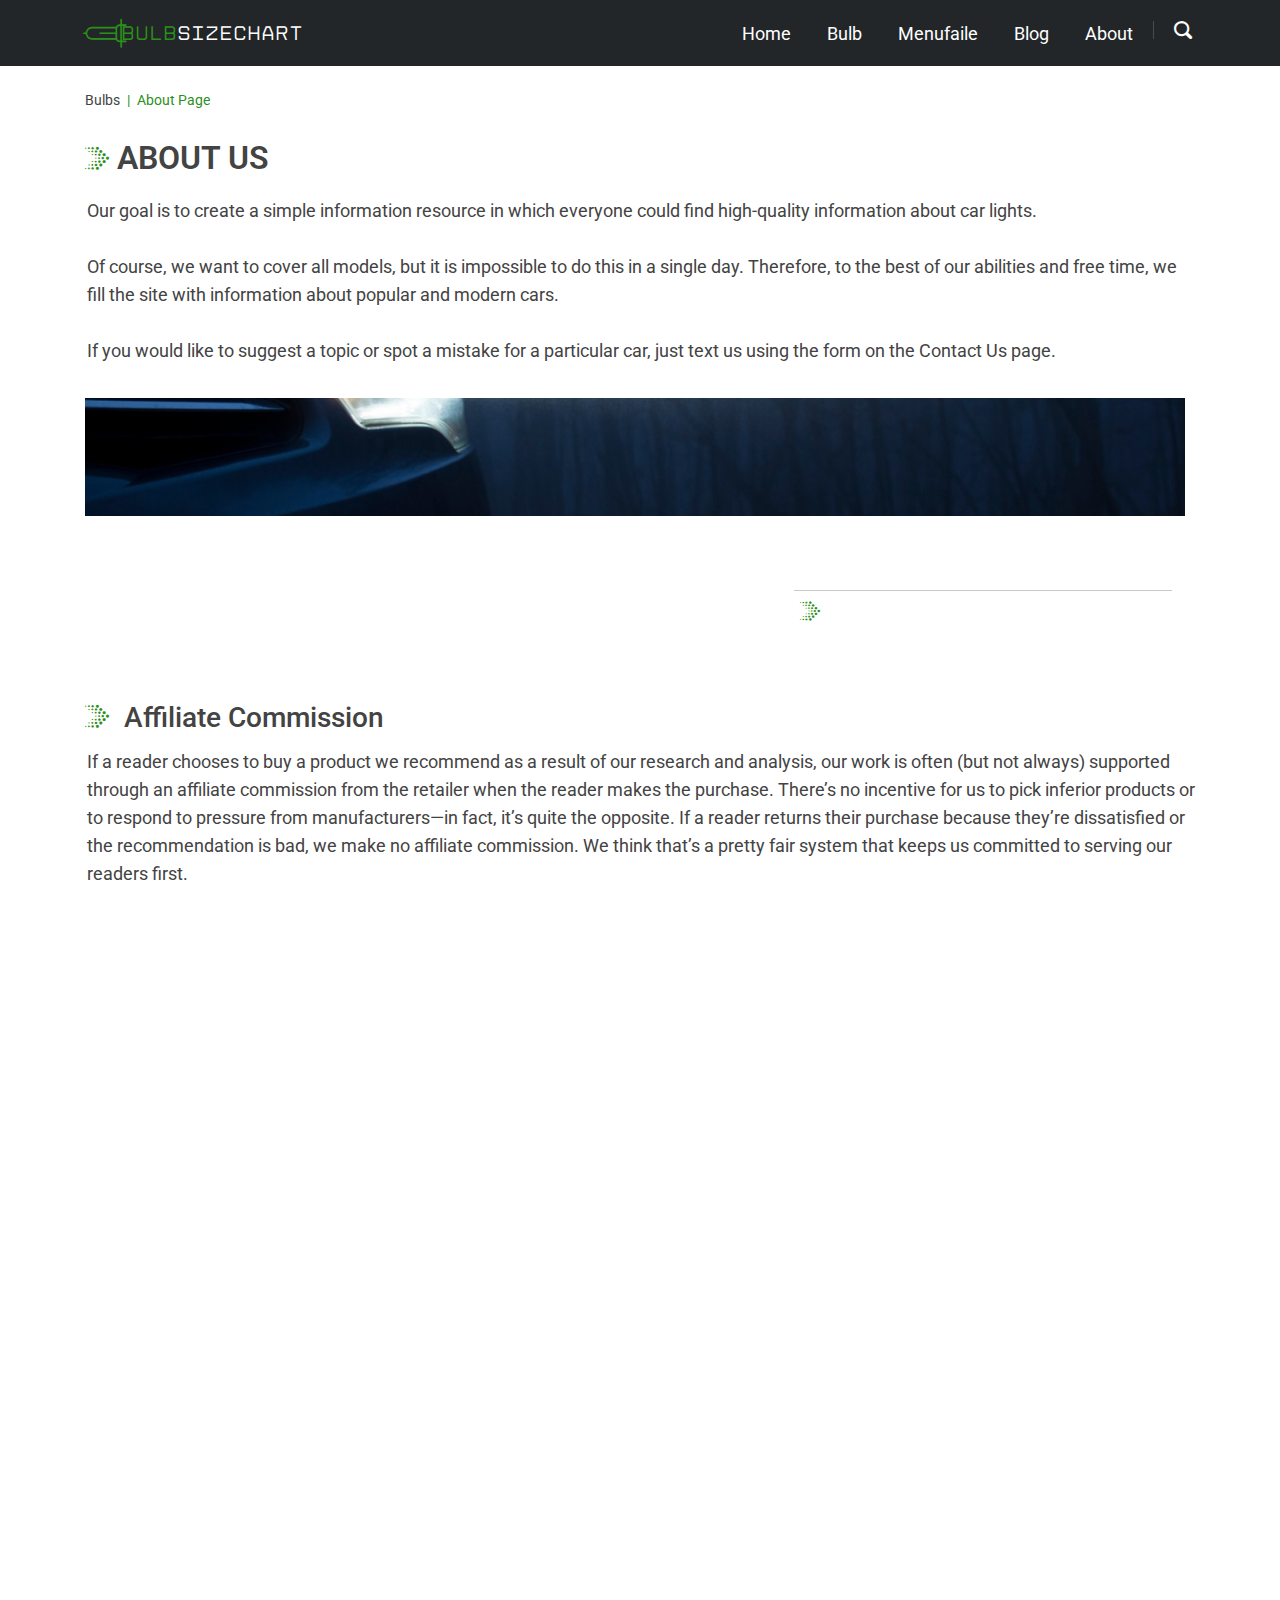
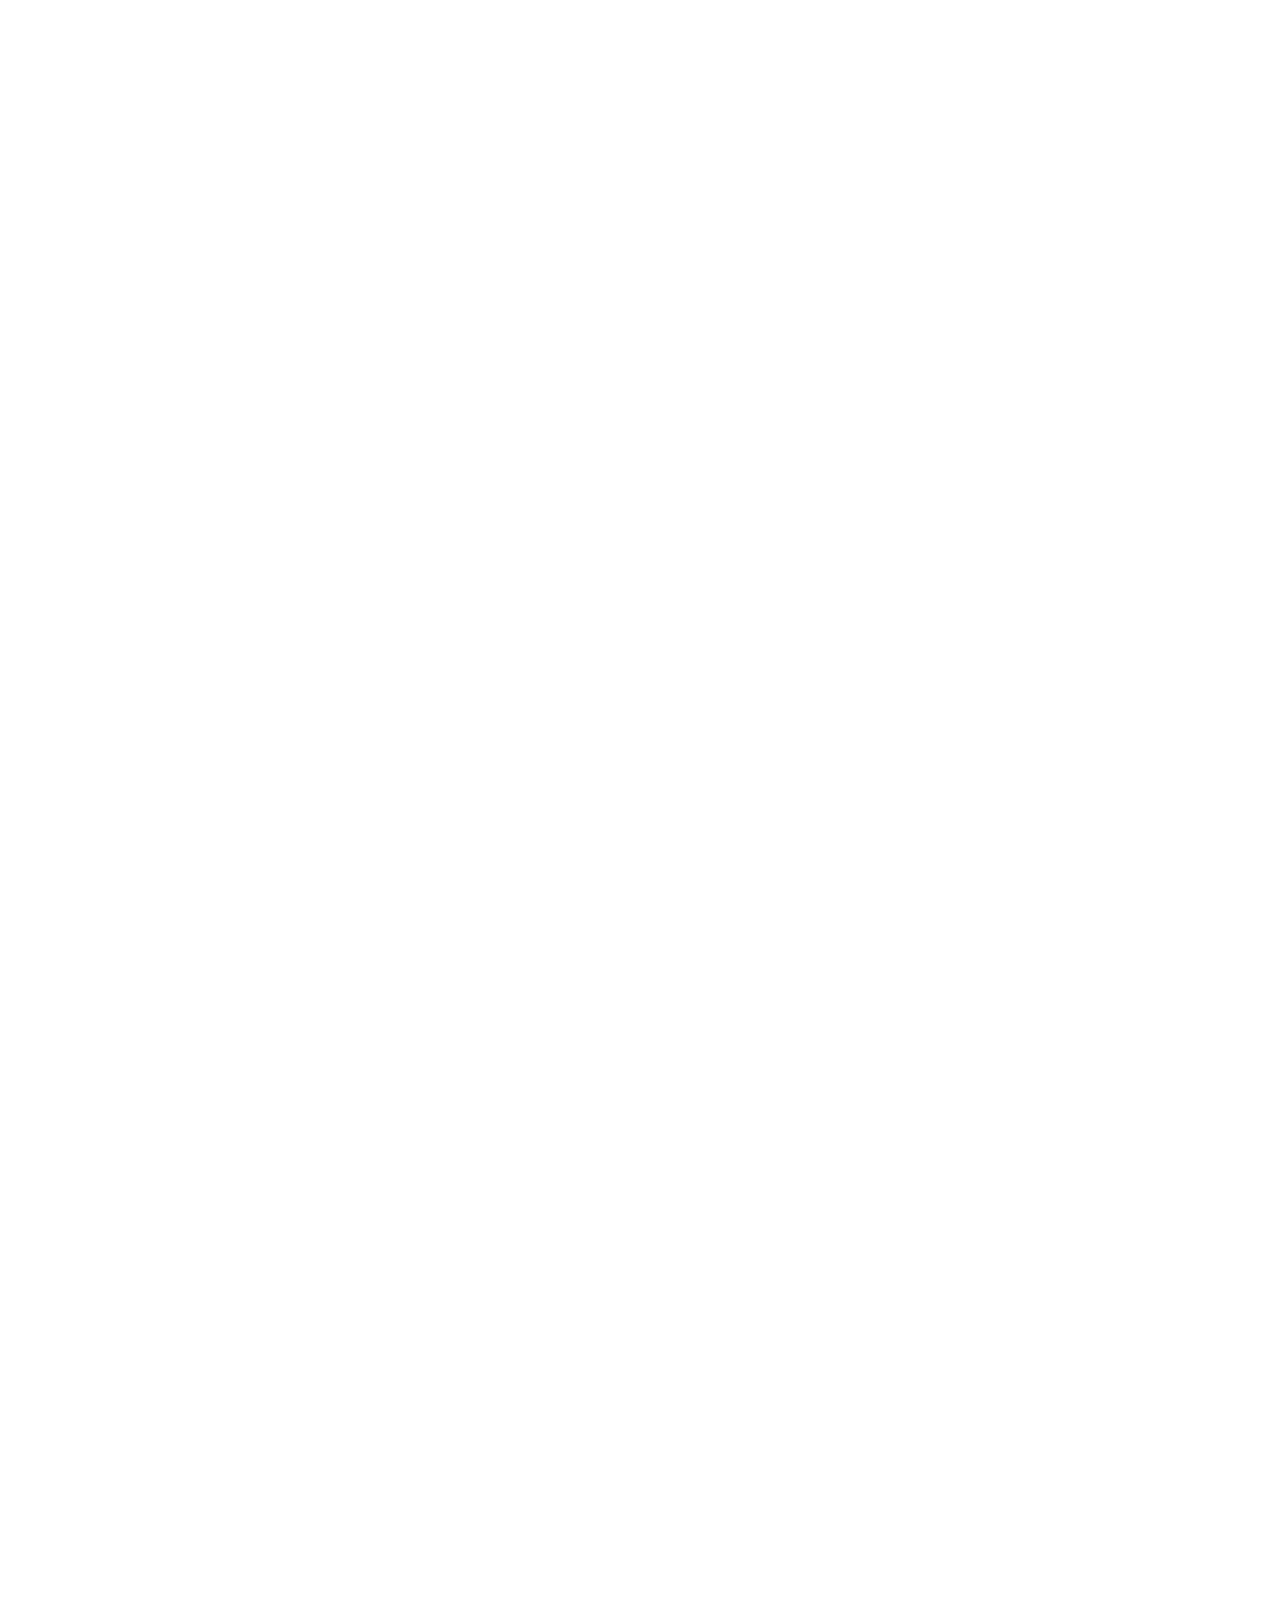
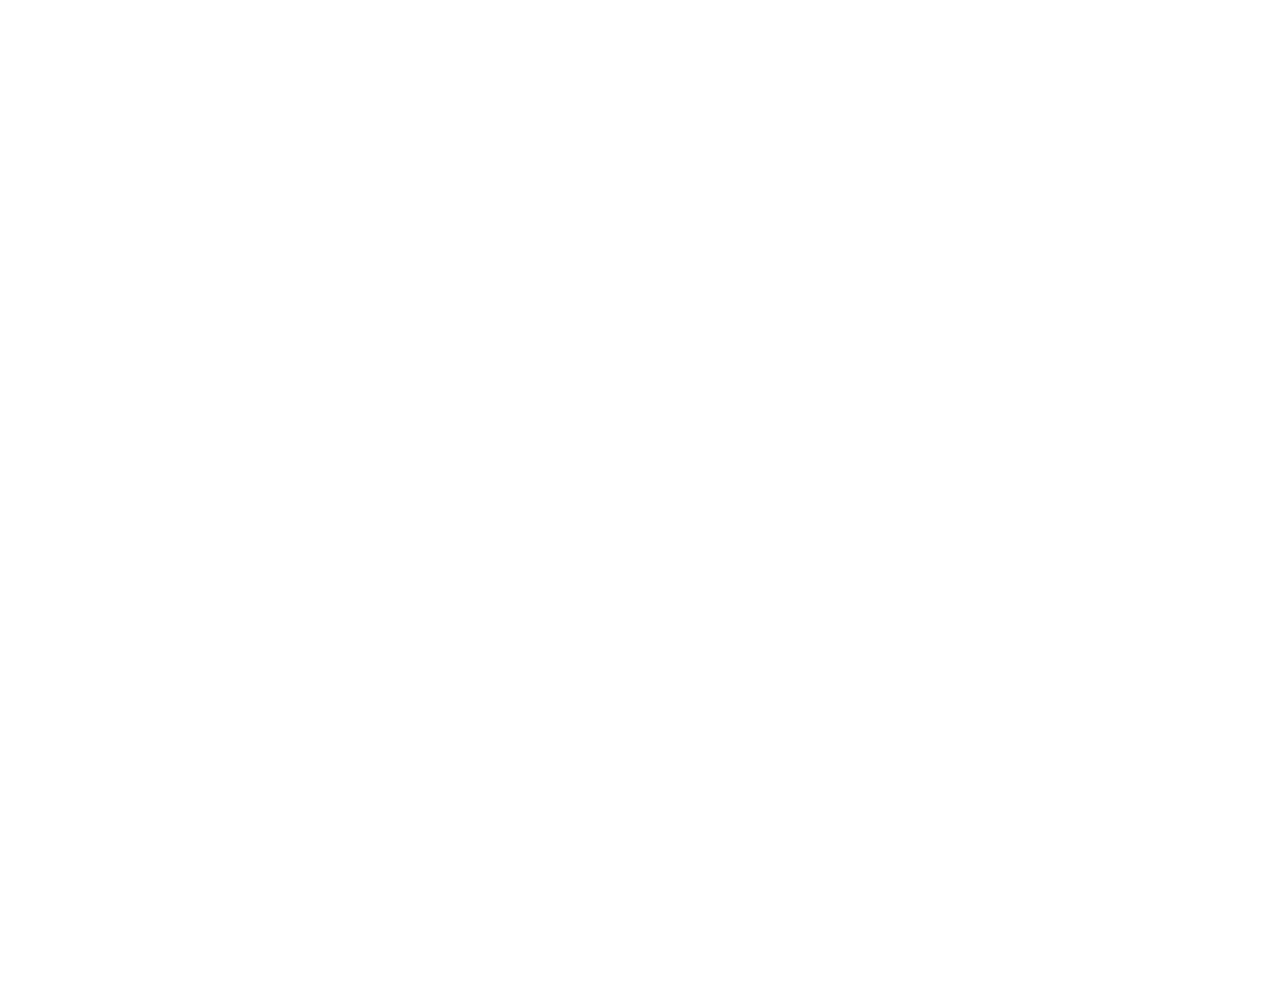
==== commit 1cea1ed2: "clear" ====
--- a/about.html
+++ b/about.html
@@ -199,7 +199,6 @@
         </div>
       </div>
       
-      
       <div class="about__realProjects">
         <div class="container">
           <h6 class="icon-pointsArrow">
@@ -257,7 +256,7 @@
           </p>
         </div>
       </div>
-      <div class="about__block13">
+      <div class="about__team">
         <div class="container">
           <h6 class="icon-pointsArrow">
             Our Awesome Team
@@ -347,9 +346,9 @@
           </div>
         </div>
       </div>
-      <div class="about__block14">
-        <div class="container">
-          <h6 class="title icon-pointsArrow">
+      <div>
+        <div class="container">
+          <h6 class="icon-pointsArrow">
             The Grassroots of the LightningLab Project
           </h6>
           <p>
--- a/css/style.css
+++ b/css/style.css
@@ -824,8 +824,8 @@
   line-height: 28px;
   margin: 12px 0px 0px 1px;
 }
-.main .type__block3 {
-  margin: 15px 0 0 2px;
+.main .lamp + .hidden {
+  border-top: 1px solid #C9C9C9;
 }
 .main .type__btn {
   cursor: pointer;
@@ -870,7 +870,7 @@
   overflow: hidden;
   position: relative;
 }
-.main .bg_car .image__block2 {
+.main .bg_car img {
   width: 100%;
   margin: -127px 0 0 0;
 }
@@ -925,9 +925,6 @@
 .main ul + h6 {
   margin-top: 20px;
 }
-.main h6 + p {
-  margin-top: 17px;
-}
 .main .about__brends {
   margin: 42px 0 35px;
 }
@@ -968,15 +965,8 @@
 .main .about__block9 p {
   margin: 0 -1px 0 2px;
 }
-.main .about__block10 {
-  margin-bottom: 44px;
-}
-.main .about__block10 .title {
-  /* or 140% */
-  margin: 0 0 17px 8px;
-}
-.main .about__block10 p {
-  margin: 0 0 0 2px;
+.main .realProjects + .realProjects.active {
+  margin-top: 23px;
 }
 .main .about__realProjects {
   background: url(../img/image\ 21.jpg);
@@ -1031,50 +1021,44 @@
 .main a + .productDrop {
   margin: 8px 0 0 0;
 }
-.main .about__block13 {
-  margin-bottom: 21px;
-}
-.main .about__block13 h6 {
-  margin: 0px 0 17px 8px;
-}
-.main .about__block13 p {
+.main p {
   padding: 0 0 0 2px;
 }
-.main .about__block13 .team {
+.main .team {
   margin: -4px 0px 0 1px;
   display: flex;
   justify-content: space-between;
   flex-wrap: wrap;
 }
-.main .about__block13 .team__card {
+.main .team__card {
   width: 349px;
 }
-.main .about__block13 .team__card p {
+.main .team__card p {
   padding: 0 0 0px 2px;
 }
-.main .about__block13 .card__top {
-  display: flex;
-}
-.main .about__block13 .person {
+.main .card__top {
+  display: flex;
+}
+.main .person {
   width: 190px;
 }
-.main .about__block13 .person__img {
+.main .person__img {
   width: 190px;
 }
-.main .about__block13 .person__info {
+.main .person__info {
   position: relative;
   margin-left: 15px;
   display: flex;
   flex-direction: column;
   justify-content: space-between;
 }
-.main .about__block13 .person__info h6 {
+.main .person__info h6 {
   padding: 0;
   margin: 0 0 0 0;
   font-weight: 500;
   /* or 140% */
 }
-.main .about__block13 .person__links {
+.main .person__links {
   position: absolute;
   display: flex;
   align-items: center;
@@ -1083,58 +1067,49 @@
   gap: 5px;
   padding: 5px 0 0 0;
 }
-.main .about__block13 .person__links a {
+.main .person__links a {
   bottom: 0;
 }
-.main .about__block13 .card__text {
+.main .card__text {
   margin: 16px 0 0 -1px;
 }
-.main .about__block14 {
-  margin-bottom: 54px;
-}
-.main .about__block14 h6 {
-  margin: 0 0 28px 8px;
-}
-.main .about__block14 p {
-  padding: 0 6px 0px 2px;
-}
-.main .product__block1 h1 {
+.main .selectproduct__info h1 {
   text-transform: none;
 }
-.main .product__block1 .product__mainInfo {
+.main .selectproduct__info .product__mainInfo {
   display: flex;
   justify-content: space-between;
   margin: 31px 0 0 0;
 }
-.main .product__block1 .left {
+.main .selectproduct__info .left {
   margin: 0 0 0 1px;
 }
-.main .product__block1 .maipImg {
+.main .selectproduct__info .maipImg {
   width: 635px;
   margin: 0 0 20px 0;
   padding: 6px 0 0 0;
 }
-.main .product__block1 .maipImg img {
+.main .selectproduct__info .maipImg img {
   width: 100%;
 }
-.main .product__block1 .smollImg .coverSmollImg {
+.main .selectproduct__info .smollImg .coverSmollImg {
   width: 94px;
   height: 94px;
 }
-.main .product__block1 .smollImg .coverSmollImg img {
+.main .selectproduct__info .smollImg .coverSmollImg img {
   width: 94px;
 }
-.main .product__block1 .right {
+.main .selectproduct__info .right {
   margin: 0 -2px 0 0;
   width: 446px;
 }
-.main .product__block1 ul {
+.main .selectproduct__info ul {
   margin: 8px 0 20px 0;
 }
-.main .product__block1 .parTop {
+.main .selectproduct__info .parTop {
   margin: 32px 0 13px 0;
 }
-.main .product__block1 .dropdown__button--active {
+.main .selectproduct__info .dropdown__button--active {
   border-radius: 10px 10px 10px 10px;
   -webkit-border-radius: 10px 10px 10px 10px;
   -moz-border-radius: 10px 10px 10px 10px;
@@ -1689,7 +1664,6 @@
 }
 
 .crumbs .container {
-  margin-left: -1px;
   display: flex;
   margin-top: 0px;
   flex-wrap: wrap;
@@ -1942,14 +1916,14 @@
   line-height: 28px;
   text-transform: none;
   color: #434343;
+  margin-bottom: 20px;
 }
 
 h6.icon-pointsArrow::before {
   position: relative;
   font-size: 24px;
   padding: 0 8px 0 0;
-  margin-left: 0px;
-  margin-top: 3px;
+  top: 6px;
   left: 0;
 }
 
@@ -2279,6 +2253,17 @@
     margin: 0 auto;
   }
 
+  .main .bg_car .coverForCar {
+    width: calc(735px + (1110 - 735) * ((100vw - 769px) / (1140 - 769)));
+    height: 247px;
+    overflow: hidden;
+    position: relative;
+  }
+
+  .main .bg_car img {
+    margin: calc(0px + (-127 - 0) * ((100vw - 769px) / (1140 - 769))) 0 0 0;
+  }
+
   .main .main__block1 .block1__content-img {
     height: calc(168px + (249 - 168) * ((100vw - 769px) / (1140 - 769)));
     width: 398px;
@@ -2321,7 +2306,7 @@
     margin: 6px 0px 16px;
   }
 
-  .main .about__block13 .team {
+  .main .about__team .team {
     justify-content: space-evenly;
   }
 
@@ -2388,7 +2373,7 @@
     padding: 7px 55px 0 51px;
   }
 
-  .main .product__block1 .maipImg {
+  .main .selectproduct__info .maipImg {
     width: calc(335px + (635 - 335) * ((100vw - 769px) / (1140 - 769)));
   }
 
@@ -2407,11 +2392,11 @@
     width: calc(335px + (635 - 335) * ((100vw - 769px) / (1140 - 769)));
   }
 
-  .main .product__block1 .right .dropdown {
+  .main .selectproduct__info .right .dropdown {
     margin: 0 auto;
   }
 
-  .main .product__block1 .left {
+  .main .selectproduct__info .left {
     margin-right: 10px;
   }
 }
@@ -2435,6 +2420,43 @@
 @media (max-width: 768px) {
   ::-webkit-scrollbar {
     width: 0px;
+  }
+
+  .main .bg_car .coverForCar {
+    width: calc(335px + (748 - 335) * ((100vw - 360px) / (768 - 360)));
+    height: 182px;
+    /* overflow: hidden; */
+    /* position: relative; */
+  }
+
+  .main .bg_car {
+    margin: 0px 0 36px 0px;
+  }
+  .main .bg_car h3 {
+    padding: 0 0 0 32px;
+  }
+  .main .bg_car h3.icon-pointsArrow::before {
+    position: absolute;
+    padding: 0 8px 0 0;
+    margin-left: 0px;
+    margin-top: 3px;
+    left: 0;
+  }
+
+  .main .bg_car img {
+    width: 112%;
+    margin: calc(0px + (-100 - 0) * ((100vw - 360px) / (768 - 360))) 0 0 0;
+  }
+
+  .main .bg_car .publish {
+    bottom: 10px;
+    right: 10px;
+  }
+
+  .main .bg_car .publish h3 {
+    font-size: 16px;
+    line-height: 1.1;
+    padding-top: 8px;
   }
 
   header + .unique {
@@ -2931,32 +2953,32 @@
     width: calc(125px + (200 - 125) * ((100vw - 360px) / (768 - 360)));
   }
 
-  .main .about__block13 {
+  .main .about__team {
     margin-bottom: 6px;
   }
 
-  .main .about__block13 .team {
+  .main .about__team .team {
     margin: 32px 0px 0 1px;
     justify-content: start;
   }
 
-  .main .about__block13 .team__card {
+  .main .about__team .team__card {
     margin: 0 0 10px 0;
   }
 
-  .main .about__block13 .person__img {
+  .main .about__team .person__img {
     width: 167px;
   }
 
-  .main .about__block13 .person__info {
+  .main .about__team .person__info {
     margin-left: 11px;
   }
 
-  .main .about__block13 .person__links {
+  .main .about__team .person__links {
     bottom: 0px;
   }
 
-  .main .about__block13 .card__text {
+  .main .about__team .card__text {
     margin: 25px 0 0 -1px;
   }
 
@@ -2968,22 +2990,22 @@
     margin: 0 0 13px 2px;
   }
 
-  .main .product__block1 .maipImg {
+  .main .selectproduct__info .maipImg {
     width: 335px;
     margin: 0 auto 11px auto;
   }
 
-  .main .product__block1 .product__mainInfo {
+  .main .selectproduct__info .product__mainInfo {
     margin: 23px 0 0 0;
     flex-direction: column;
   }
 
-  .main .product__block1 .right {
+  .main .selectproduct__info .right {
     margin: 50px -2px 0 0;
     width: 100%;
   }
 
-  .main .product__block1 .parTop {
+  .main .selectproduct__info .parTop {
     margin: 36px 0 13px 0;
   }
 
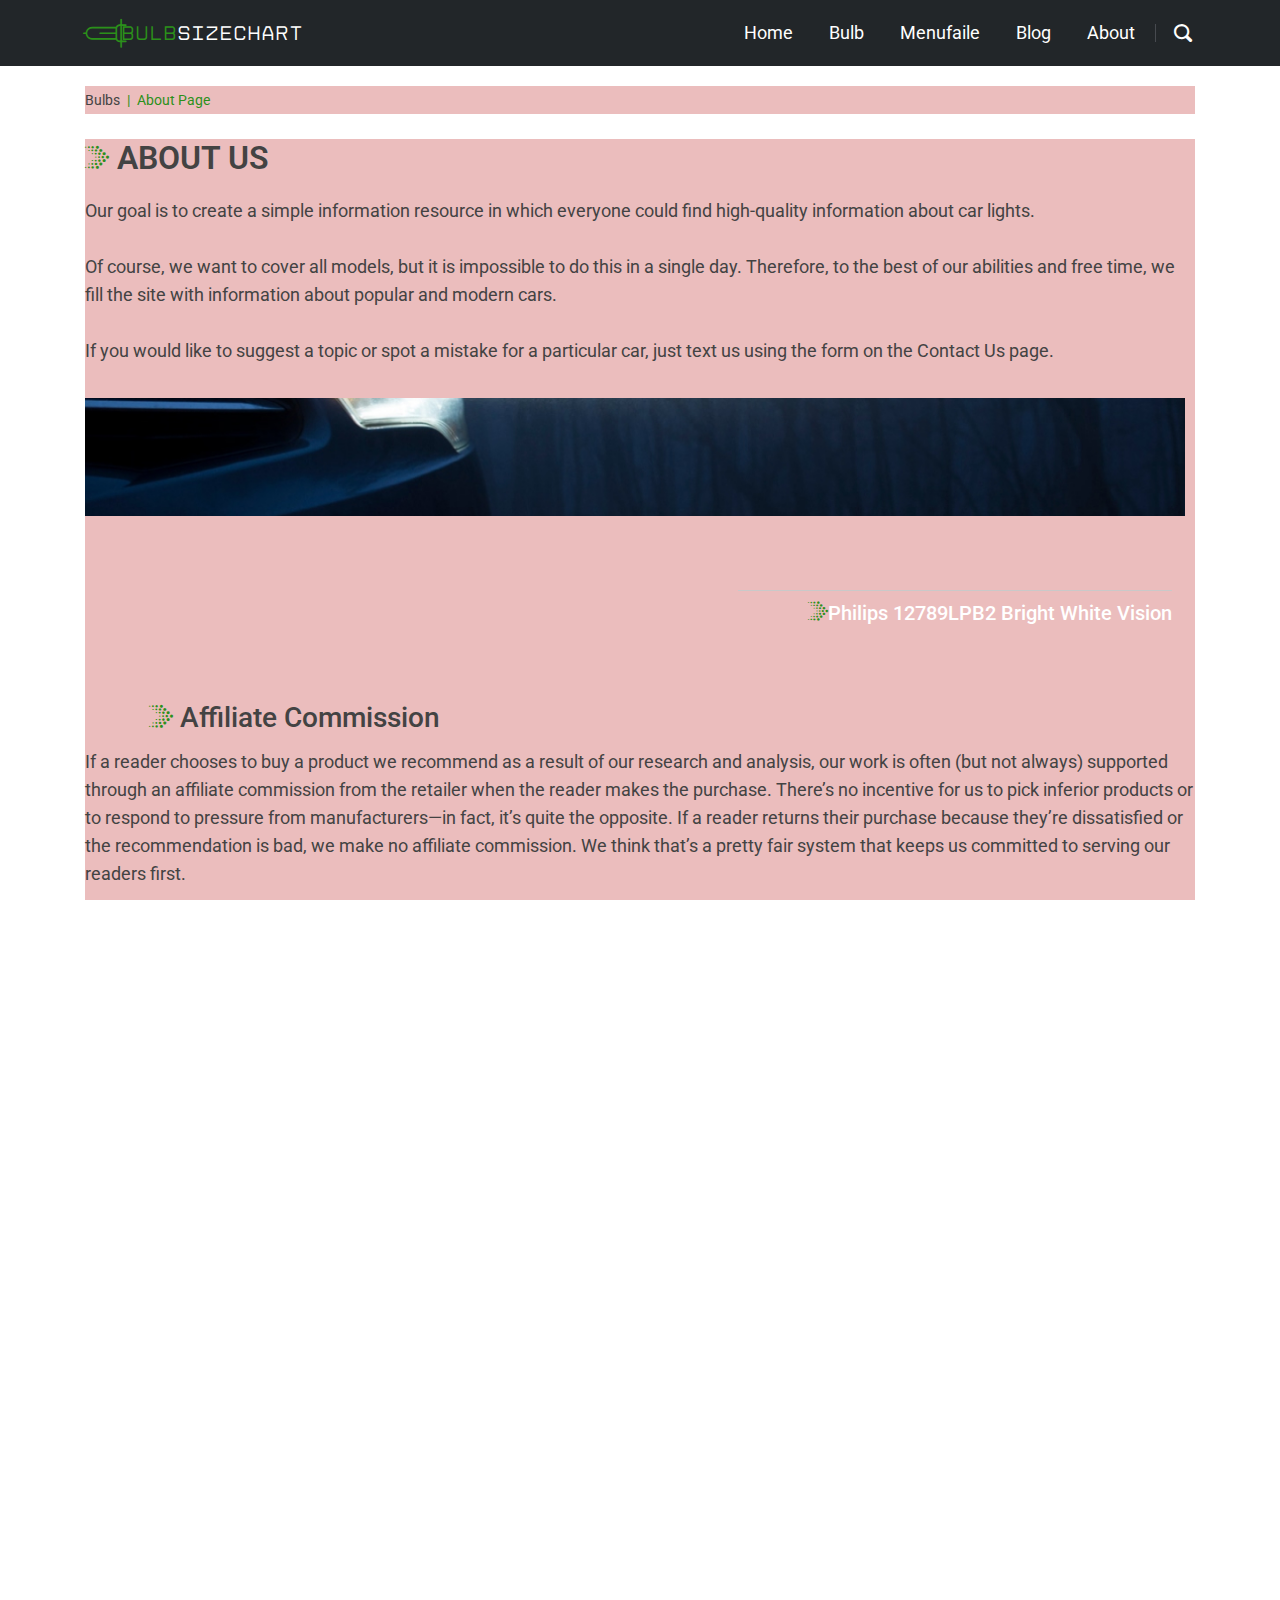
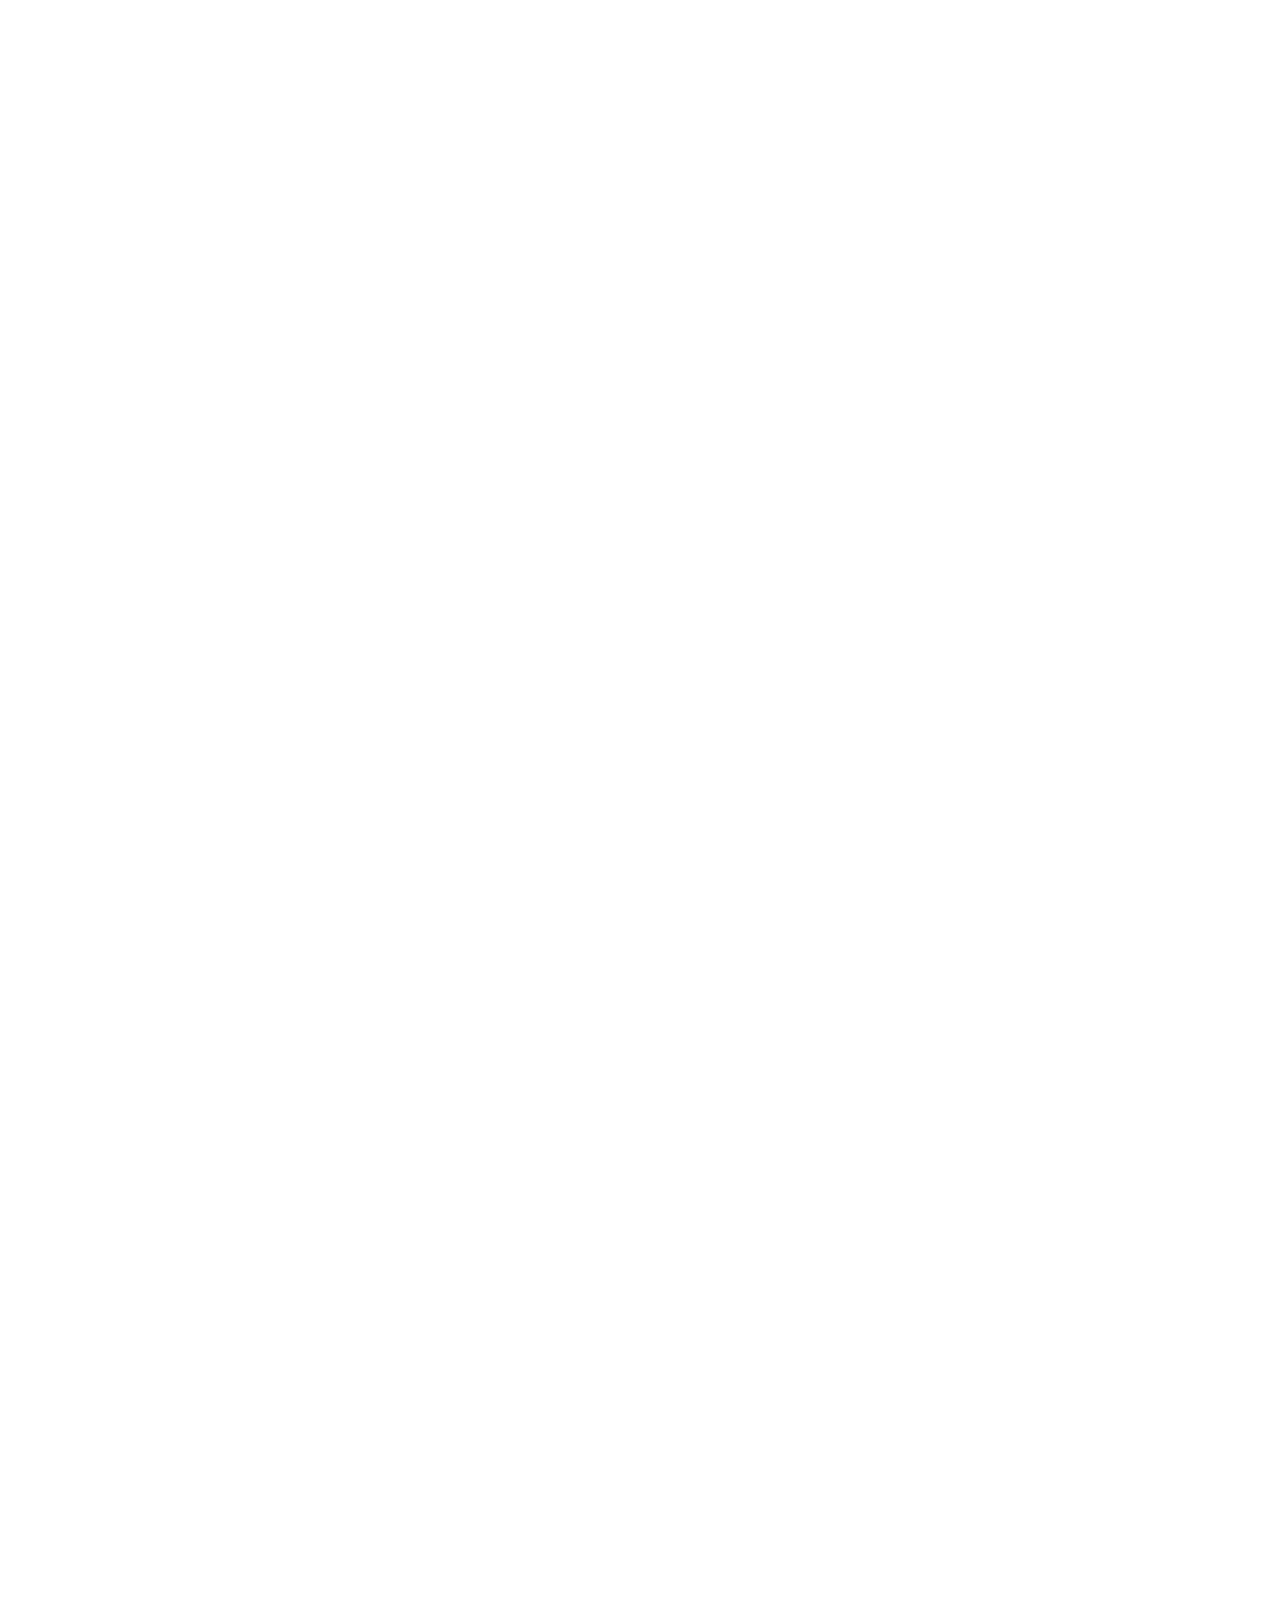
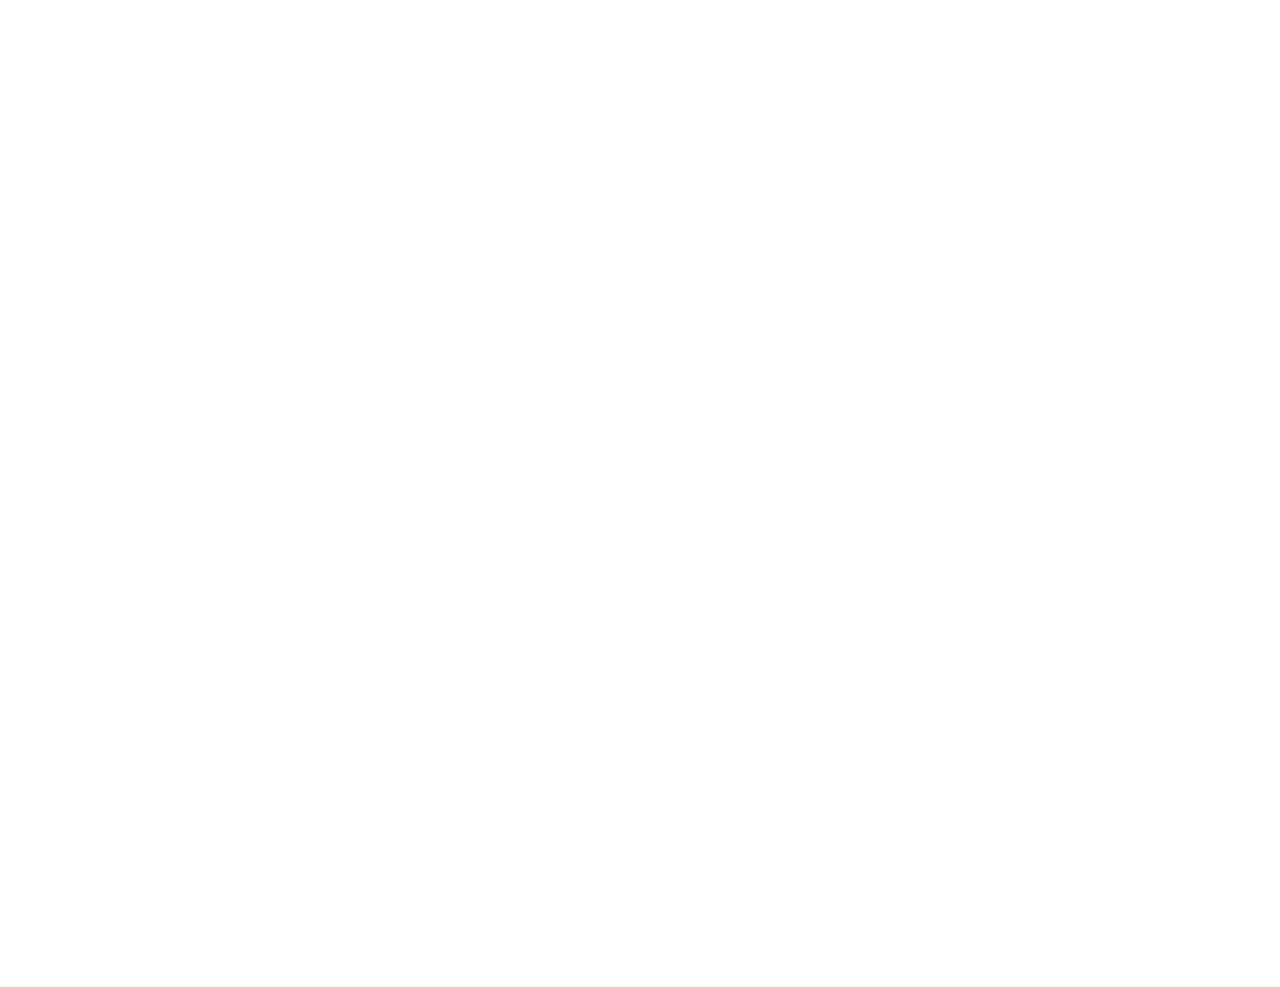
==== commit 51adca81: "details" ====
--- a/about.html
+++ b/about.html
@@ -486,25 +486,19 @@
           <div class="footer__topRight">
             <ul class="footer__topRight-list">
               <li><a href="#">Careers</a></li>
+              <li><a href="#">ContactUs</a></li>
+              <li><a href="#">KitHow We Test</a></li>
+              <li><a href="#">OnlineProduct</a></li>
               <li><a href="#">Newsletter</a></li>
+              <li><a href="#">About Us</a></li>
+              <li><a href="#">ProductsHealth</a></li>
+              <li><a href="#">NewsParenting</a></li>
               <li><a href="#">Press</a></li>
+              <li><a href="#">Home Decor</a></li>
+              <li><a href="#">FitnessAppliances</a></li>
               <li><a href="#">RoomGiftingTech</a></li>
-            </ul>
-            <ul class="footer__topRight-list">
-              <li><a href="#">ContactUs</a></li>
-              <li><a href="#">About Us</a></li>
-              <li><a href="#">Home Decor</a></li>
               <li><a href="#">BeautyMedia</a></li>
-            </ul>
-            <ul class="footer__topRight-list">
-              <li><a href="#">KitHow We Test </a></li>
-              <li><a href="#">ProductsHealth</a></li>
-              <li><a href="#">FitnessAppliances</a></li>
               <li><a href="#">Advertise</a></li>
-            </ul>
-            <ul class="footer__topRight-list">
-              <li><a href="#">OnlineProduct</a></li>
-              <li><a href="#">NewsParenting</a></li>
             </ul>
           </div>
         </div>
--- a/css/style.css
+++ b/css/style.css
@@ -120,6 +120,8 @@
 
 img {
   vertical-align: top;
+  max-width: 100%;
+  max-height: 100%;
 }
 
 h1,
@@ -247,7 +249,7 @@
   font-weight: 400;
   font-size: 18px;
   line-height: 28px;
-  margin-top: 2px;
+  margin-top: 6px;
   color: #FFFFFF;
   transition: all 0.2s ease-in-out;
   -webkit-transition: all 0.2s ease-in-out;
@@ -262,7 +264,7 @@
 
 .header__right {
   display: flex;
-  margin: -2px 2px 0 0;
+  margin: -4px 2px 0 0;
 }
 
 .icon-search::before {
@@ -270,7 +272,7 @@
   height: 18px;
   width: 18px;
   padding: 0;
-  padding-left: 20px;
+  padding-left: 18px;
   margin-left: 20px;
 }
 
@@ -448,7 +450,7 @@
   position: absolute;
   width: max-content;
   width: 100%;
-  bottom: 62px;
+  bottom: 42px;
   left: 50%;
   transform: translateX(-50%);
   -webkit-transform: translateX(-50%);
@@ -474,6 +476,7 @@
 .main .container {
   width: 1110px;
   margin: 0 auto;
+  background: #ebbdbd;
 }
 .main .car__bulbs {
   display: flex;
@@ -481,9 +484,7 @@
 .main .car__bulbs-img {
   height: 249px;
   width: 398px;
-}
-.main .car__bulbs-img img {
-  height: 100%;
+  text-align: center;
 }
 .main form {
   background: url(../img/image\ 21.jpg);
@@ -548,7 +549,7 @@
 }
 .main .make__colon {
   display: flex;
-  width: 40%;
+  width: 100%;
   justify-content: space-between;
 }
 .main .make__colon:nth-child(even) {
@@ -732,7 +733,6 @@
   font-weight: 500;
   font-size: 18px;
   line-height: 28px;
-  /*or156%*/
   text-align: center;
   text-transform: uppercase;
   color: #FFFFFF;
@@ -776,7 +776,6 @@
   line-height: 45px;
   margin-bottom: 11px;
   display: inline-block;
-  /*or117%*/
   color: #434343;
   transition: all 0.2s ease-in-out;
   -webkit-transition: all 0.2s ease-in-out;
@@ -949,7 +948,6 @@
   margin: 0 0 47px 0;
 }
 .main .about__block8 .title {
-  /* or 140% */
   margin: 0 0 17px 8px;
 }
 .main .about__block8 .paragraf {
@@ -959,7 +957,6 @@
   margin: 0 0 30px 0;
 }
 .main .about__block9 .title {
-  /* or 140% */
   margin: 0 0 18px 8px;
 }
 .main .about__block9 p {
@@ -974,25 +971,20 @@
   padding: 32px 0 28px;
   margin-bottom: 52px;
 }
+.main .about__realProjects .show__more {
+  display: flex;
+  justify-content: flex-end;
+}
+.main .about__realProjects .show__more.hidden {
+  display: none;
+}
 .main .about__realProjects h6 {
-  /* or 140% */
   margin: 0 0 20px 8px;
-}
-.main .about__realProjects .show__more-btn {
-  cursor: pointer;
-  text-transform: uppercase;
-  display: flex;
-  justify-content: end;
-  margin: 39px 0 -8px 0;
-}
-.main .about__realProjects .show__more-btn .icon-pointsArrow::before {
-  margin: 0 -2px 0 12px;
 }
 .main .about__realProjects .example {
   width: 255px;
 }
 .main .about__realProjects .example h6 {
-  /* or 140% */
   margin: 7px 0 0 1px;
   padding: 0;
 }
@@ -1012,7 +1004,6 @@
   margin-bottom: 38px;
 }
 .main .about__block12 h6 {
-  /* or 140% */
   margin: 0 0px 17px 8px;
 }
 .main .about__block12 p {
@@ -1020,9 +1011,6 @@
 }
 .main a + .productDrop {
   margin: 8px 0 0 0;
-}
-.main p {
-  padding: 0 0 0 2px;
 }
 .main .team {
   margin: -4px 0px 0 1px;
@@ -1056,7 +1044,6 @@
   padding: 0;
   margin: 0 0 0 0;
   font-weight: 500;
-  /* or 140% */
 }
 .main .person__links {
   position: absolute;
@@ -1297,7 +1284,6 @@
   font-weight: 500;
   font-size: 18px;
   line-height: 28px;
-  /*or156%*/
   width: 184px;
   background-color: var(--theme);
   padding: 13px 12px 11px;
@@ -1335,22 +1321,6 @@
 .main .bigSlider {
   width: 635px;
   margin: -14px 0 0 0;
-  /* Слайдер запущен */
-  /* Слайдер с точками */
-  /* Ограничивающая оболочка */
-  /* Лента слайдов */
-  /* Слайд */
-  /* Слайд активный (показывается) */
-  /* Слайд основной */
-  /* Слайд по центру */
-  /* Клонированный слайд */
-  /* Стрелка */
-  /* Стрелка влево */
-  /* Стрелка вправо */
-  /* Стрелка не активная */
-  /* Точки (булиты) */
-  /* Активная точка */
-  /* Элемент точки */
 }
 .main .bigSlider .slick-list {
   overflow: hidden;
@@ -1364,23 +1334,6 @@
 .main .littleSlider {
   width: 635px;
   margin: -29px 0 0 0;
-  /* Слайдер */
-  /* Слайдер запущен */
-  /* Слайдер с точками */
-  /* Ограничивающая оболочка */
-  /* Лента слайдов */
-  /* Слайд */
-  /* Слайд активный (показывается) */
-  /* Слайд основной */
-  /* Слайд по центру */
-  /* Клонированный слайд */
-  /* Стрелка */
-  /* Стрелка влево */
-  /* Стрелка вправо */
-  /* Стрелка не активная */
-  /* Точки (булиты) */
-  /* Активная точка */
-  /* Элемент точки */
 }
 .main .littleSlider .slick-list {
   overflow: hidden;
@@ -1417,7 +1370,6 @@
   font-weight: 400;
   font-size: 18px;
   line-height: 36px;
-  /* or 156% */
   color: #434343;
 }
 
@@ -1818,12 +1770,13 @@
   line-height: 38px;
   text-transform: uppercase;
   color: #434343;
+  padding-left: 32px;
   margin-bottom: 20px;
 }
 
 h1.icon-pointsArrow::before {
-  position: relative;
-  top: 0px;
+  position: absolute;
+  top: 7px;
   left: 0px;
   font-size: 24px;
 }
@@ -1837,6 +1790,7 @@
   line-height: 33px;
   text-transform: none;
   color: #434343;
+  padding-left: 32px;
   margin: 0 0 28px 0;
 }
 
@@ -1855,15 +1809,16 @@
   font-size: 28px;
   line-height: 28px;
   text-transform: none;
+  padding-left: 32px;
   color: #434343;
 }
 
 h3.icon-pointsArrow::before {
   position: relative;
   font-size: 24px;
-  padding: 0 8px 0 0;
   margin-left: 0px;
   margin-top: 3px;
+  padding-left: 32px;
   left: 0;
 }
 
@@ -2021,13 +1976,22 @@
   -o-border-radius: 10px;
 }
 
+.colon__list {
+  display: flex;
+  flex-wrap: wrap;
+  column-gap: 40px;
+}
+
+.listItem {
+  width: 150px;
+}
+
 .listItem-link {
   font-family: 'Roboto';
   font-style: normal;
   font-weight: 400;
   font-size: 18px;
   line-height: 40px;
-  /* or 222% */
   color: var(--theme);
 }
 
@@ -2055,7 +2019,8 @@
   font-style: normal;
   font-weight: 400;
   font-size: 16px;
-  line-height: 28px;
+  line-height: 1;
+  width: 168px;
 }
 .footer li a {
   color: var(--theme);
@@ -2078,7 +2043,7 @@
 .footer .footer__top .container {
   display: flex;
   margin: 0 auto;
-  align-items: center;
+  column-gap: 47px;
   justify-content: space-between;
   position: relative;
 }
@@ -2105,6 +2070,7 @@
   margin: 0 0 19px 0;
 }
 .footer .footer__top .footer__topLeft .nameCompany__span {
+  position: relative;
   font-size: 17px;
   line-height: 19px;
   margin: 0 0 0 -5px;
@@ -2112,7 +2078,7 @@
 .footer .footer__top .footer__topLeft .icon-lamp::before {
   position: absolute;
   top: -4px;
-  left: -2px;
+  left: -32px;
   font-size: 27px;
 }
 .footer .footer__top .footer__topLeft .footer__topLeft-text {
@@ -2124,9 +2090,14 @@
   color: #FFFFFF;
 }
 .footer .footer__top .footer__topRight {
-  display: flex;
-  gap: 69px;
-  margin: -68px 23px 0 0;
+  width: 100%;
+  margin: -4px 0 65px 0;
+  height: max-content;
+}
+.footer .footer__top .footer__topRight-list {
+  display: flex;
+  flex-wrap: wrap;
+  gap: 12px 4px;
 }
 .footer .select-box {
   display: flex;
@@ -2205,14 +2176,14 @@
   align-items: flex-end;
   gap: 5px;
 }
-.footer img {
-  max-width: 16px;
-}
 .footer .select-box .option:hover {
   background: #414b57;
 }
 .footer .select-box label {
   cursor: pointer;
+}
+.footer .select-box label img {
+  max-width: 16px;
 }
 .footer .select-box .option .radio {
   display: none;
@@ -2340,11 +2311,6 @@
     border-top: 1px solid #C9C9C9;
     border-bottom: 1px solid #C9C9C9;
   }
-  .footer .footer__top .footer__topLeft .icon-lamp::before {
-    top: 16px;
-    left: 1px;
-    font-size: 27px;
-  }
   .footer .footer__top .footer__topLeft .footet__soc {
     top: 40px;
     right: 49px;
@@ -2425,8 +2391,6 @@
   .main .bg_car .coverForCar {
     width: calc(335px + (748 - 335) * ((100vw - 360px) / (768 - 360)));
     height: 182px;
-    /* overflow: hidden; */
-    /* position: relative; */
   }
 
   .main .bg_car {
@@ -2441,6 +2405,14 @@
     margin-left: 0px;
     margin-top: 3px;
     left: 0;
+  }
+
+  .colon__list {
+    column-gap: 47px;
+  }
+
+  .listItem {
+    width: 80px;
   }
 
   .main .bg_car img {
@@ -2502,7 +2474,7 @@
   }
 
   .header__logo {
-    margin-left: calc(-9px + (0 - 9) * ((100vw - 360px) / (768 - 360)));
+    margin-left: calc(-12px + (12 - 12) * ((100vw - 360px) / (768 - 360)));
   }
 
   .mobileHidden {
@@ -2563,18 +2535,12 @@
     margin: -4px 0 0 1px;
   }
 
-  .icon-lamp::before {
-    top: -8px;
-    left: 11px;
-    font-size: 27px;
-  }
-
   .header {
     padding: 16px 0 0px;
   }
 
   .header__right {
-    margin: -20px 11px 0 0;
+    margin: -20px 0px 0 0;
   }
 
   .header__body {
@@ -2662,7 +2628,7 @@
     flex-direction: column;
   }
 
-  .make__colon {
+  .main .make__colon {
     width: 100%;
     margin: 0 0 0 0px;
     gap: 52px;
@@ -2845,7 +2811,7 @@
     margin: -1px 0 23px 3px;
   }
 
-  .main .year__block5 .yearsBtn {
+  .main .yearsBtn {
     gap: 16px 23px;
     justify-content: center;
   }
@@ -3059,11 +3025,6 @@
     padding: 20px 0 18px 38px;
     border-top: 1px solid #C9C9C9;
     border-bottom: 1px solid #C9C9C9;
-  }
-  .footer .footer__top .footer__topLeft .icon-lamp::before {
-    top: 16px;
-    left: 1px;
-    font-size: 27px;
   }
   .footer .footer__top .footer__topLeft .footet__soc {
     top: 40px;
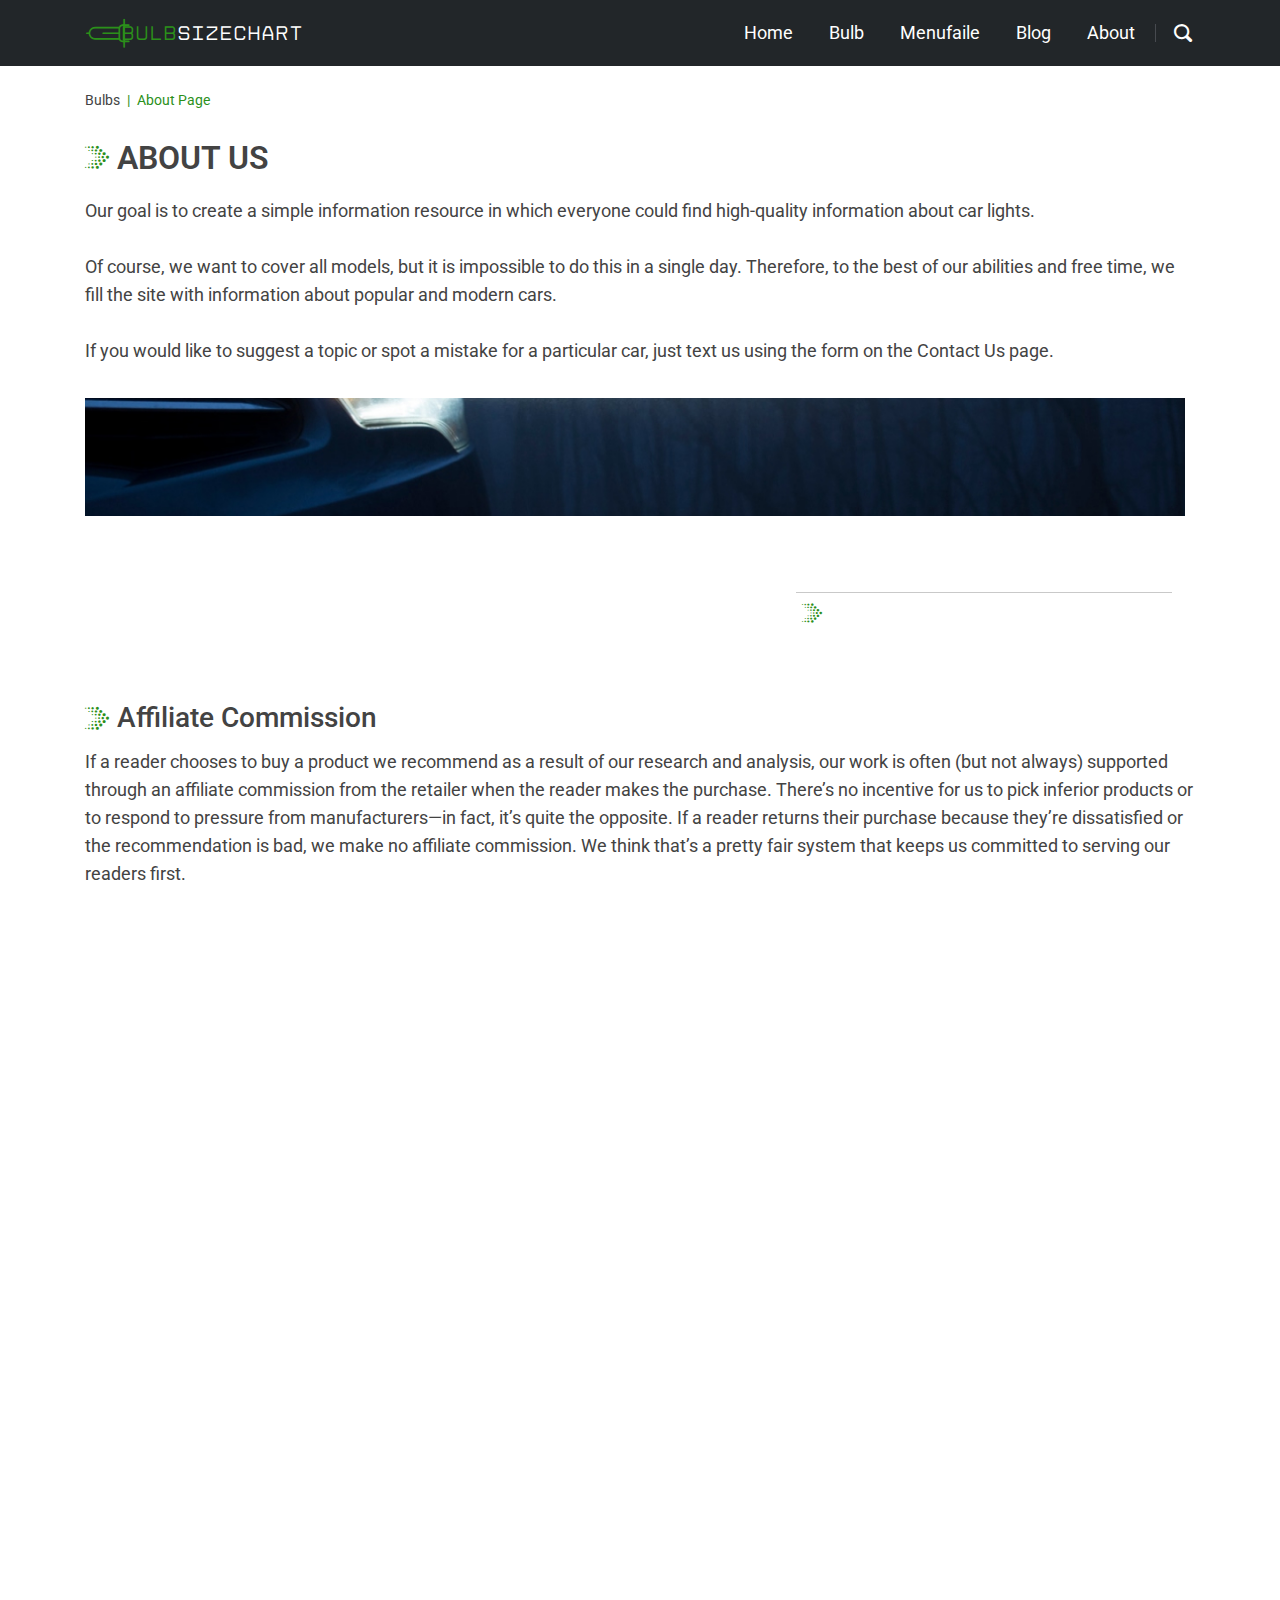
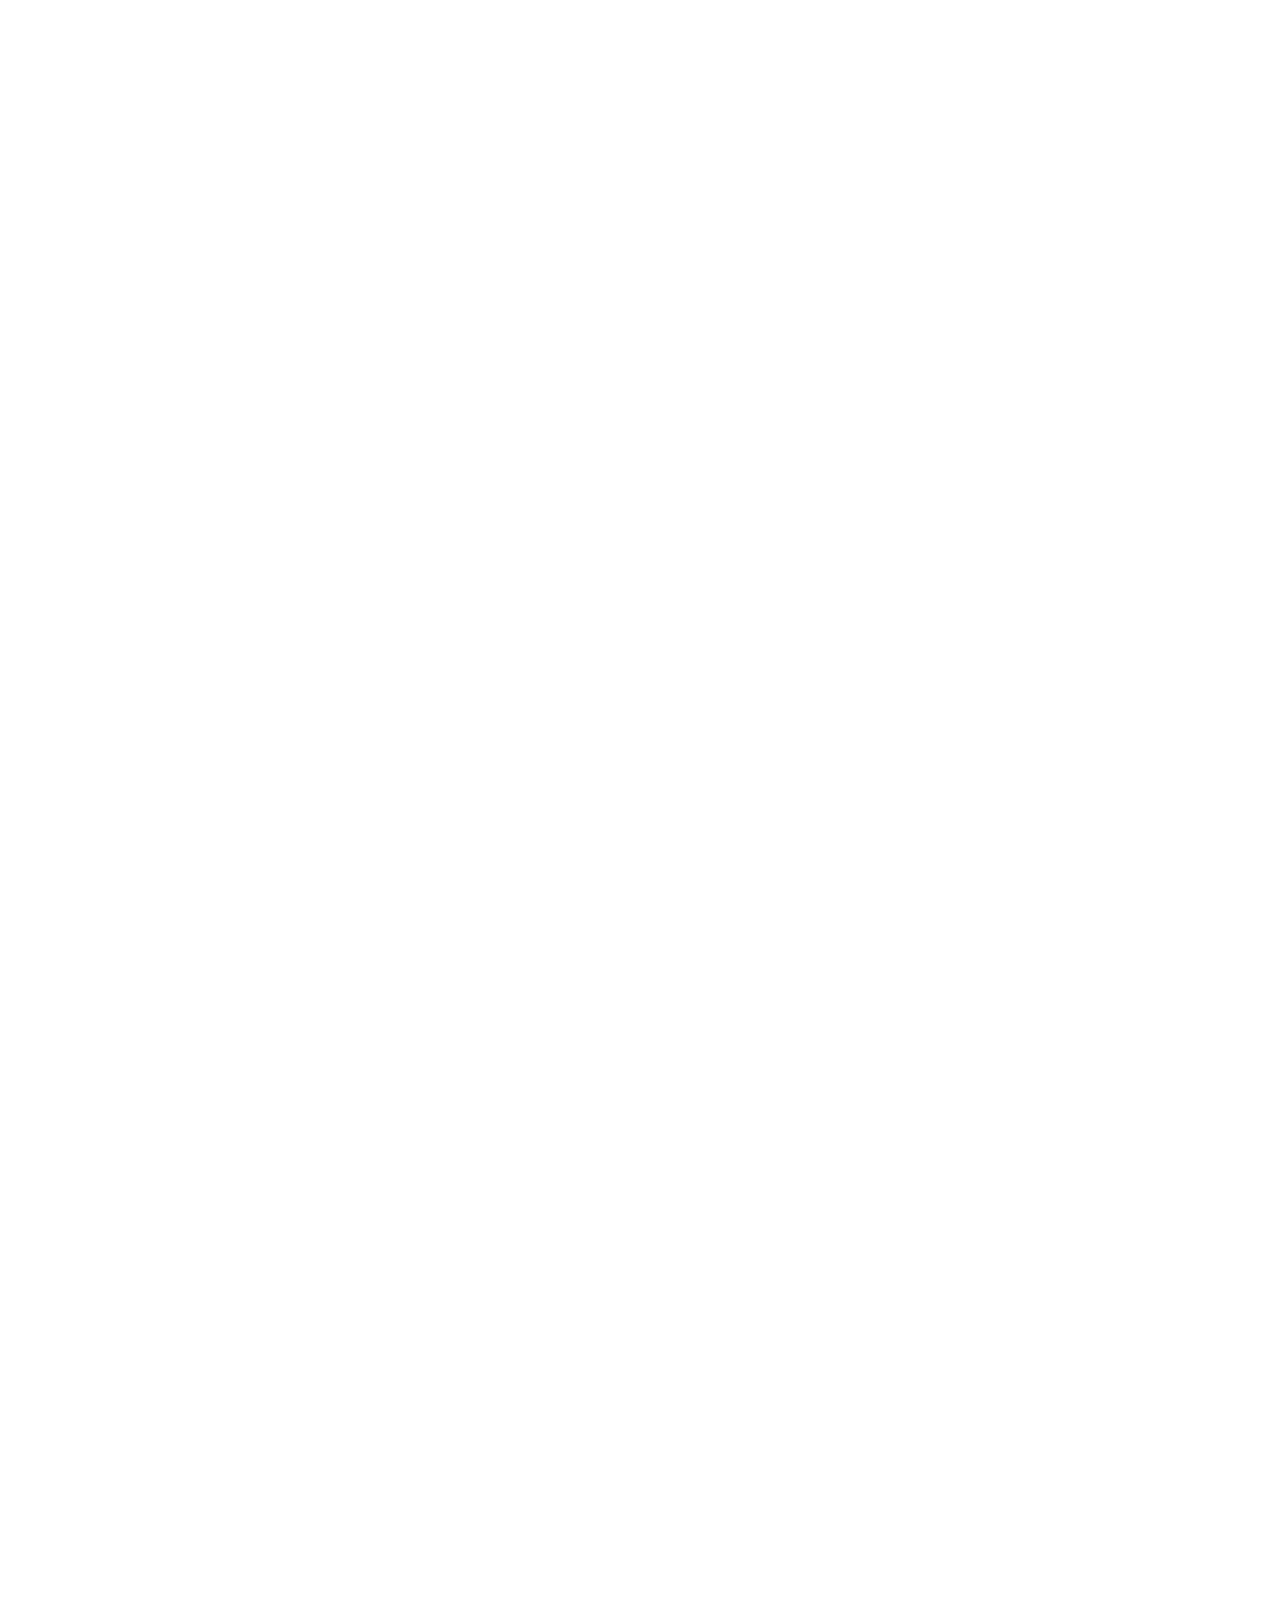
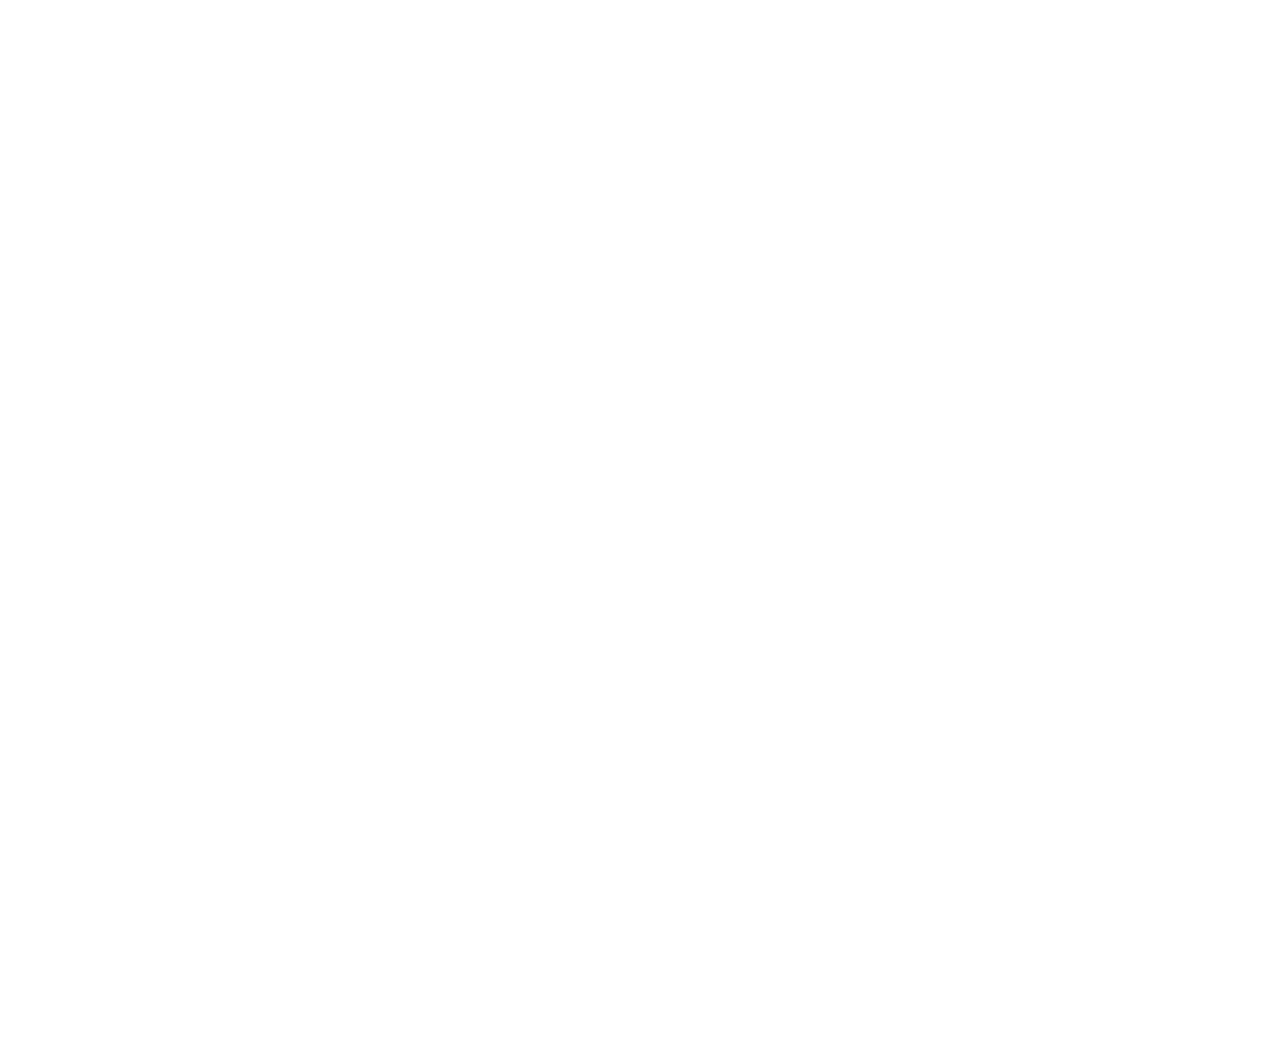
==== commit 6351cb96: "details" ====
--- a/about.html
+++ b/about.html
@@ -510,7 +510,22 @@
                 class="paregraf__link">About us</a></p>
           </div>
           <div class="footer__bottom-icons">
-            <img class="footer__img" src="img/image 18.jpg" alt="">
+            <a href="#">
+              <div class="footerIco">
+                <img src="img/footerBottom3.jpg" alt="">
+              </div>
+            </a>
+            <a href="#">
+              <div class="footerIco">
+                <img src="img/footerBottom2.jpg" alt="">
+              </div>
+            </a>
+            <a href="#">
+              <div class="footerIco">
+                <img src="img/footerBottom1.jpg" alt="">
+              </div>
+            </a>
+           
           </div>
         </div>
       </div>
--- a/css/style.css
+++ b/css/style.css
@@ -225,7 +225,7 @@
 .icon-lamp::before {
   position: absolute;
   top: -3px;
-  left: -2px;
+  left: 1px;
   font-size: 29px;
 }
 
@@ -476,7 +476,6 @@
 .main .container {
   width: 1110px;
   margin: 0 auto;
-  background: #ebbdbd;
 }
 .main .car__bulbs {
   display: flex;
@@ -547,6 +546,9 @@
 .main .search__make {
   display: flex;
 }
+.main .ACURARDX {
+  margin-top: 34px;
+}
 .main .make__colon {
   display: flex;
   width: 100%;
@@ -560,7 +562,7 @@
 }
 .main .popularBulb {
   background: #EBEBEB;
-  margin: 112px 0 0 0;
+  margin: 112px 0 118px 0;
   padding: 68px 0 65px;
 }
 .main .popularBulb .container {
@@ -582,14 +584,6 @@
 }
 .main .popularBulb .dropdown__input-hidden {
   display: none;
-}
-.main .main__block5 {
-  line-height: 28px;
-  margin: 118px 0 85px 0;
-}
-.main .main__block5 .container {
-  width: 1110px;
-  margin: 0 auto;
 }
 .main .show__more .change {
   display: none;
@@ -683,17 +677,17 @@
   display: flex;
   justify-content: space-between;
   width: 100%;
+  position: relative;
 }
 .main .lamp + .lamp {
   border-top: 1px solid #C9C9C9;
 }
 .main .lamp__img {
-  min-width: 119px;
+  width: 171px;
+  height: 77px;
   margin-right: 28px;
   margin-left: 5px;
-}
-.main .lamp__img img {
-  width: 100%;
+  box-sizing: content-box;
 }
 .main .lamp__info {
   width: 100%;
@@ -872,6 +866,8 @@
 .main .bg_car img {
   width: 100%;
   margin: -127px 0 0 0;
+  max-width: none;
+  max-height: none;
 }
 .main .bg_car .publish {
   position: absolute;
@@ -989,10 +985,13 @@
   padding: 0;
 }
 .main .about__realProjects .example__img {
-  min-width: 100%;
+  width: 255px;
+  height: 156px;
+  overflow: hidden;
+  text-align: center;
 }
 .main .about__realProjects .example__img img {
-  width: 100%;
+  max-width: none;
 }
 .main .type + .product {
   margin-top: 65px;
@@ -1029,9 +1028,12 @@
 }
 .main .person {
   width: 190px;
+  height: 156px;
+  min-width: 190px;
+  overflow: hidden;
 }
 .main .person__img {
-  width: 190px;
+  max-width: none;
 }
 .main .person__info {
   position: relative;
@@ -1073,18 +1075,23 @@
 }
 .main .selectproduct__info .maipImg {
   width: 635px;
+  height: 377px;
   margin: 0 0 20px 0;
   padding: 6px 0 0 0;
+  text-align: center;
 }
 .main .selectproduct__info .maipImg img {
-  width: 100%;
+  max-width: none;
+  height: 100%;
+  overflow: hidden;
 }
 .main .selectproduct__info .smollImg .coverSmollImg {
   width: 94px;
-  height: 94px;
+  height: 79px;
+  overflow: hidden;
 }
 .main .selectproduct__info .smollImg .coverSmollImg img {
-  width: 94px;
+  max-width: none;
 }
 .main .selectproduct__info .right {
   margin: 0 -2px 0 0;
@@ -1144,7 +1151,8 @@
   -ms-border-radius: 10px;
   -o-border-radius: 10px;
 }
-.main .contact__form .input:focus-within {
+.main .contact__form .input:focus-within,
+.main .contact__form .textarea:focus-within {
   background-color: #ffffff;
   box-shadow: 0px 0px 10px 1px #ababab;
 }
@@ -1177,10 +1185,14 @@
   justify-content: space-between;
 }
 .main .contact__form .midle__radios .radio__group {
-  width: 265px;
+  width: 100%;
   margin: 0 -10px 0 0px;
+  display: flex;
+  flex-wrap: wrap;
+  column-gap: 10px;
 }
 .main .contact__form .midle__radios .custom-radio-btn {
+  width: 270px;
   --size: 16px;
   min-width: var(--size);
   height: var(--size);
@@ -1246,7 +1258,19 @@
   line-height: 28px;
   color: #434343;
 }
-.main .contact__form .textarea__cover {
+.main .contact__form .textarea__cover ::-webkit-scrollbar {
+  display: none;
+}
+.main .contact__form .textarea {
+  resize: none;
+  outline: none;
+  font-family: 'Roboto';
+  font-style: normal;
+  font-weight: 400;
+  font-size: 14px;
+  line-height: 17px;
+  margin-bottom: 20px;
+  color: #000000;
   background-color: #FFFFFF;
   border: 1px solid #C2C2C2;
   padding: 10px 3px 10px 10px;
@@ -1259,19 +1283,6 @@
   -ms-border-radius: 10px;
   -o-border-radius: 10px;
   cursor: text;
-}
-.main .contact__form .textarea {
-  width: 100%;
-  height: 100%;
-  resize: none;
-  outline: none;
-  font-family: 'Roboto';
-  font-style: normal;
-  font-weight: 400;
-  font-size: 14px;
-  line-height: 17px;
-  margin-bottom: 20px;
-  color: #000000;
 }
 .main .contact__form .formBtn {
   display: flex;
@@ -1320,7 +1331,9 @@
 }
 .main .bigSlider {
   width: 635px;
+  height: 432px;
   margin: -14px 0 0 0;
+  overflow: hidden;
 }
 .main .bigSlider .slick-list {
   overflow: hidden;
@@ -1584,13 +1597,19 @@
   color: var(--theme);
 }
 
+.lamp__img a {
+  display: inline-block;
+  text-align: center;
+  width: 100%;
+  height: 100%;
+}
+
 .dropdown__input-hidden {
   display: none;
 }
 
 .status {
   margin-top: 45px;
-  margin-left: 28px;
   font-family: 'Roboto';
   font-style: normal;
   font-weight: 500;
@@ -1795,8 +1814,8 @@
 }
 
 h2.icon-pointsArrow::before {
-  position: relative;
-  top: 0px;
+  position: absolute;
+  top: 7px;
   left: 0px;
   font-size: 24px;
 }
@@ -1814,11 +1833,10 @@
 }
 
 h3.icon-pointsArrow::before {
-  position: relative;
+  position: absolute;
   font-size: 24px;
   margin-left: 0px;
   margin-top: 3px;
-  padding-left: 32px;
   left: 0;
 }
 
@@ -1830,11 +1848,32 @@
   font-size: 24px;
   line-height: 28px;
   text-transform: none;
+  padding-left: 32px;
   color: #434343;
 }
 
 h4.icon-pointsArrow::before {
+  position: absolute;
+  font-size: 24px;
+  padding: 0 8px 0 0;
+  margin-left: 0px;
+  margin-top: 7px;
+  left: 0;
+}
+
+h5 {
   position: relative;
+  font-family: 'Roboto';
+  font-style: normal;
+  font-weight: 500;
+  font-size: 22px;
+  line-height: 28px;
+  text-transform: none;
+  color: #434343;
+}
+
+h5.icon-pointsArrow::before {
+  position: absolute;
   font-size: 24px;
   padding: 0 8px 0 0;
   margin-left: 0px;
@@ -1842,26 +1881,6 @@
   left: 0;
 }
 
-h5 {
-  position: relative;
-  font-family: 'Roboto';
-  font-style: normal;
-  font-weight: 500;
-  font-size: 22px;
-  line-height: 28px;
-  text-transform: none;
-  color: #434343;
-}
-
-h5.icon-pointsArrow::before {
-  position: relative;
-  font-size: 24px;
-  padding: 0 8px 0 0;
-  margin-left: 0px;
-  margin-top: 3px;
-  left: 0;
-}
-
 h6 {
   position: relative;
   font-family: 'Roboto';
@@ -1871,14 +1890,15 @@
   line-height: 28px;
   text-transform: none;
   color: #434343;
+  padding-left: 32px;
   margin-bottom: 20px;
 }
 
 h6.icon-pointsArrow::before {
-  position: relative;
+  position: absolute;
   font-size: 24px;
   padding: 0 8px 0 0;
-  top: 6px;
+  top: 4px;
   left: 0;
 }
 
@@ -1957,6 +1977,10 @@
 }
 
 .showMore__productBtn {
+  border-top: 1px solid #C9C9C9;
+}
+
+.showMore__productBtn span {
   cursor: pointer;
   margin: 88px auto 79px;
   font-weight: 500;
@@ -2004,7 +2028,26 @@
 }
 
 .footer {
-  margin: 0 0 0 0;
+  margin: 20px 0 0 0;
+}
+.footer .footer__bottom-icons {
+  display: flex;
+  align-items: center;
+  justify-content: flex-end;
+  width: 50%;
+  height: 62px;
+  padding: 0px 13px;
+  column-gap: 96px;
+}
+.footer .footerIco {
+  width: 50px;
+  height: 53px;
+  display: flex;
+  justify-content: center;
+  align-items: center;
+}
+.footer .footerIco img {
+  max-width: 100%;
 }
 .footer p {
   font-family: 'Roboto';
@@ -2101,7 +2144,7 @@
 }
 .footer .select-box {
   display: flex;
-  width: 50%;
+  width: 188px;
   flex-direction: column;
   position: relative;
 }
@@ -2196,7 +2239,6 @@
   align-items: center;
   text-align: center;
   justify-content: space-between;
-  padding: 4px 1px 0 2px;
 }
 .footer .footer__bottom .footer__bottom-text {
   display: flex;
@@ -2260,10 +2302,6 @@
     margin-right: 0px;
   }
 
-  .main .main__block5 .container {
-    width: calc(335px + (1090 - 335) * ((100vw - 360px) / (1140 - 360)));
-  }
-
   .main .contact__form .inputIn {
     width: calc(200px + (330 - 200) * ((100vw - 769px) / (1140 - 769)));
   }
@@ -2286,42 +2324,44 @@
   }
   .footer .footer__top .container {
     flex-direction: column;
-    width: calc(335px + (768 - 335) * ((100vw - 360px) / (768 - 360)));
+    width: calc(735px + (1090 - 735) * ((100vw - 768px) / (1140 - 768)));
   }
   .footer .footer__top .footer__topLeft {
     order: 2;
   }
   .footer .footer__top .footer__topRight {
-    width: calc(500px + (1090 - 500) * ((100vw - 549px) / (1140 - 549)));
-    margin: -10px 23px 0 0;
+    margin: -10px 0 0 0;
     gap: 0;
     justify-content: space-between;
   }
   .footer .footer__top .footer__topRight-list {
-    width: 128px;
+    width: 100%;
+    margin: 0 0 32px 0;
   }
   .footer .footer__top .footer__topLeft {
     position: relative;
+  }
+  .footer .footer__top .footer__topLeft .footer__topLeft-logo {
+    border-top: 1px solid #C9C9C9;
+    border-bottom: 1px solid #C9C9C9;
+    margin-bottom: 21px;
   }
   .footer .footer__top .footer__topLeft .nameCompany {
     width: calc(338px + (1090 - 338) * ((100vw - 360px) / (1140 - 360)));
     position: relative;
-    margin: 26px 19px;
     padding: 20px 0 18px 38px;
-    border-top: 1px solid #C9C9C9;
-    border-bottom: 1px solid #C9C9C9;
+    margin: 0;
   }
   .footer .footer__top .footer__topLeft .footet__soc {
-    top: 40px;
-    right: 49px;
+    top: 14px;
+    right: 0px;
   }
   .footer .select-box {
-    width: 430px;
-    margin: 23px 0 0 calc(0px + (20 - 0) * ((100vw - 360px) / (1140 - 360)));
+    margin: 23px 0 0 calc(0px + (0 - 0) * ((100vw - 360px) / (1140 - 360)));
   }
   .footer .footer__left-p {
     width: 100%;
-    margin: 0 0 0 calc(0px + (20 - 0) * ((100vw - 360px) / (1140 - 360)));
+    margin: 0 0 0 calc(0px + (0 - 0) * ((100vw - 360px) / (1140 - 360)));
     padding-right: calc(0px + (55 - 0) * ((100vw - 360px) / (1140 - 360)));
   }
   .footer .footer__bottom .container {
@@ -2333,14 +2373,14 @@
   }
   .footer .footer__bottom .footer__bottom-icons {
     order: 1;
-    margin: 0px 0 0 10px;
+    justify-content: center;
   }
   .footer .footer__bottom .bottom-text__text {
     padding: 7px 55px 0 51px;
   }
 
   .main .selectproduct__info .maipImg {
-    width: calc(335px + (635 - 335) * ((100vw - 769px) / (1140 - 769)));
+    height: calc(230px + (377 - 230) * ((100vw - 769px) / (1140 - 769)));
   }
 
   .main .littleSlider {
@@ -2350,12 +2390,14 @@
     width: calc(51px + (94 - 51) * ((100vw - 769px) / (1140 - 769)));
     height: 94px;
   }
-  .main .littleSlider .smollImg .coverSmollImg img {
-    width: calc(51px + (94 - 51) * ((100vw - 769px) / (1140 - 769)));
-  }
 
   .main .bigSlider {
     width: calc(335px + (635 - 335) * ((100vw - 769px) / (1140 - 769)));
+    height: calc(270px + (432 - 270) * ((100vw - 769px) / (1140 - 769)));
+  }
+
+  .main .selectproduct__info .smollImg .coverSmollImg img {
+    max-width: 100%;
   }
 
   .main .selectproduct__info .right .dropdown {
@@ -2386,6 +2428,13 @@
 @media (max-width: 768px) {
   ::-webkit-scrollbar {
     width: 0px;
+  }
+
+  .icon-lamp::before {
+    position: absolute;
+    top: -9px;
+    left: 6px;
+    font-size: 29px;
   }
 
   .main .bg_car .coverForCar {
@@ -2417,6 +2466,8 @@
 
   .main .bg_car img {
     width: 112%;
+    max-width: none;
+    max-height: none;
     margin: calc(0px + (-100 - 0) * ((100vw - 360px) / (768 - 360))) 0 0 0;
   }
 
@@ -2465,7 +2516,7 @@
     display: block;
   }
 
-  .showMore__productBtn {
+  .showMore__productBtn span {
     margin: 44px auto 79px;
   }
 
@@ -2503,8 +2554,9 @@
   }
 
   .main .bigSlider {
-    margin: 0 auto;
+    margin: -14px auto 0;
     width: calc(335px + (335 - 335) * ((100vw - 360px) / (768 - 360)));
+    height: 245px;
   }
 
   .main .main__block1 .block1__content {
@@ -2640,6 +2692,7 @@
 
   .main .popularBulb {
     padding: 46px 0 53px;
+    margin: 44px 0 46px 0;
   }
   .main .popularBulb .container {
     flex-direction: column;
@@ -2664,18 +2717,9 @@
     line-height: 25px;
   }
 
-  .main .main__block5 {
-    padding: 46px 0 53px;
-    margin: 0px 0 13px -5px;
-  }
-  .main .main__block5 .container {
-    flex-direction: column;
-    width: calc(335px + (748 - 335) * ((100vw - 360px) / (768 - 360)));
-  }
-
   .main p + ul,
   .main p + ol {
-    margin-left: 0px;
+    margin-left: 12px;
   }
 
   .main .contact__form {
@@ -2691,7 +2735,7 @@
     width: calc(312px + (730 - 312) * ((100vw - 360px) / (768 - 360)));
   }
 
-  .main .contact__form .textarea__cover {
+  .main .contact__form .textarea {
     height: 337px;
   }
 
@@ -2759,7 +2803,7 @@
   }
 
   .main .lamp__img {
-    margin-left: 0px;
+    margin-left: -26px;
     margin-top: -6px;
     display: flex;
   }
@@ -2774,9 +2818,15 @@
     font-size: 20px;
   }
 
+  .lamp:nth-last-child(1) {
+    padding-bottom: 20px;
+    border-bottom: 1px solid #C9C9C9;
+  }
+
   .status {
+    position: absolute;
     margin-top: -7px;
-    margin-left: 28px;
+    margin-left: 173px;
   }
 
   .info__list li {
@@ -2807,6 +2857,10 @@
     line-height: 28px;
   }
 
+  .footer li {
+    width: 150px;
+  }
+
   .main .year__block5 .title {
     margin: -1px 0 23px 3px;
   }
@@ -2915,8 +2969,8 @@
   }
 
   .main .about__realProjects .example__img {
-    min-width: calc(125px + (200 - 125) * ((100vw - 360px) / (768 - 360)));
-    width: calc(125px + (200 - 125) * ((100vw - 360px) / (768 - 360)));
+    width: calc(222px + (255 - 222) * ((100vw - 360px) / (768 - 360)));
+    height: calc(77px + (156 - 77) * ((100vw - 360px) / (768 - 360)));
   }
 
   .main .about__team {
@@ -2957,7 +3011,7 @@
   }
 
   .main .selectproduct__info .maipImg {
-    width: 335px;
+    height: 201px;
     margin: 0 auto 11px auto;
   }
 
@@ -2997,23 +3051,23 @@
     width: 8px;
   }
   .footer .footer__top {
-    padding: 35px 0 37px 0;
+    padding: 31px 0 37px 0;
   }
   .footer .footer__top .container {
     flex-direction: column;
-    width: calc(335px + (768 - 335) * ((100vw - 360px) / (768 - 360)));
+    width: calc(335px + (735 - 335) * ((100vw - 360px) / (768 - 360)));
   }
   .footer .footer__top .footer__topLeft {
     order: 2;
   }
   .footer .footer__top .footer__topRight {
-    margin: -10px 23px 0 0;
     gap: 0;
     justify-content: space-between;
     margin: 0;
+    width: 100%;
   }
   .footer .footer__top .footer__topRight-list {
-    width: 128px;
+    gap: 12px 33px;
   }
   .footer .footer__top .footer__topLeft {
     position: relative;
@@ -3021,17 +3075,7 @@
   .footer .footer__top .footer__topLeft .nameCompany {
     width: calc(338px + (746 - 338) * ((100vw - 360px) / (768 - 360)));
     position: relative;
-    margin: 26px auto 19px auto;
     padding: 20px 0 18px 38px;
-    border-top: 1px solid #C9C9C9;
-    border-bottom: 1px solid #C9C9C9;
-  }
-  .footer .footer__top .footer__topLeft .footet__soc {
-    top: 40px;
-    right: 19px;
-  }
-  .footer .select-box {
-    width: 50%;
   }
   .footer .footer__bottom .container {
     width: 100%;
@@ -3042,21 +3086,10 @@
   }
   .footer .footer__bottom .footer__bottom-icons {
     order: 1;
-    margin: 0px 0 0 10px;
   }
   .footer .footer__bottom .bottom-text__text {
     padding: 7px 55px 0 51px;
   }
 }
-@media (max-width: 548px) {
-  .footer .footer__top .footer__topRight {
-    width: 93%;
-    order: 1;
-    gap: 0;
-    flex-wrap: wrap;
-    margin: -10px 23px 0 0;
-    justify-content: space-between;
-  }
-}
 
 /*# sourceMappingURL=style.css.map */
